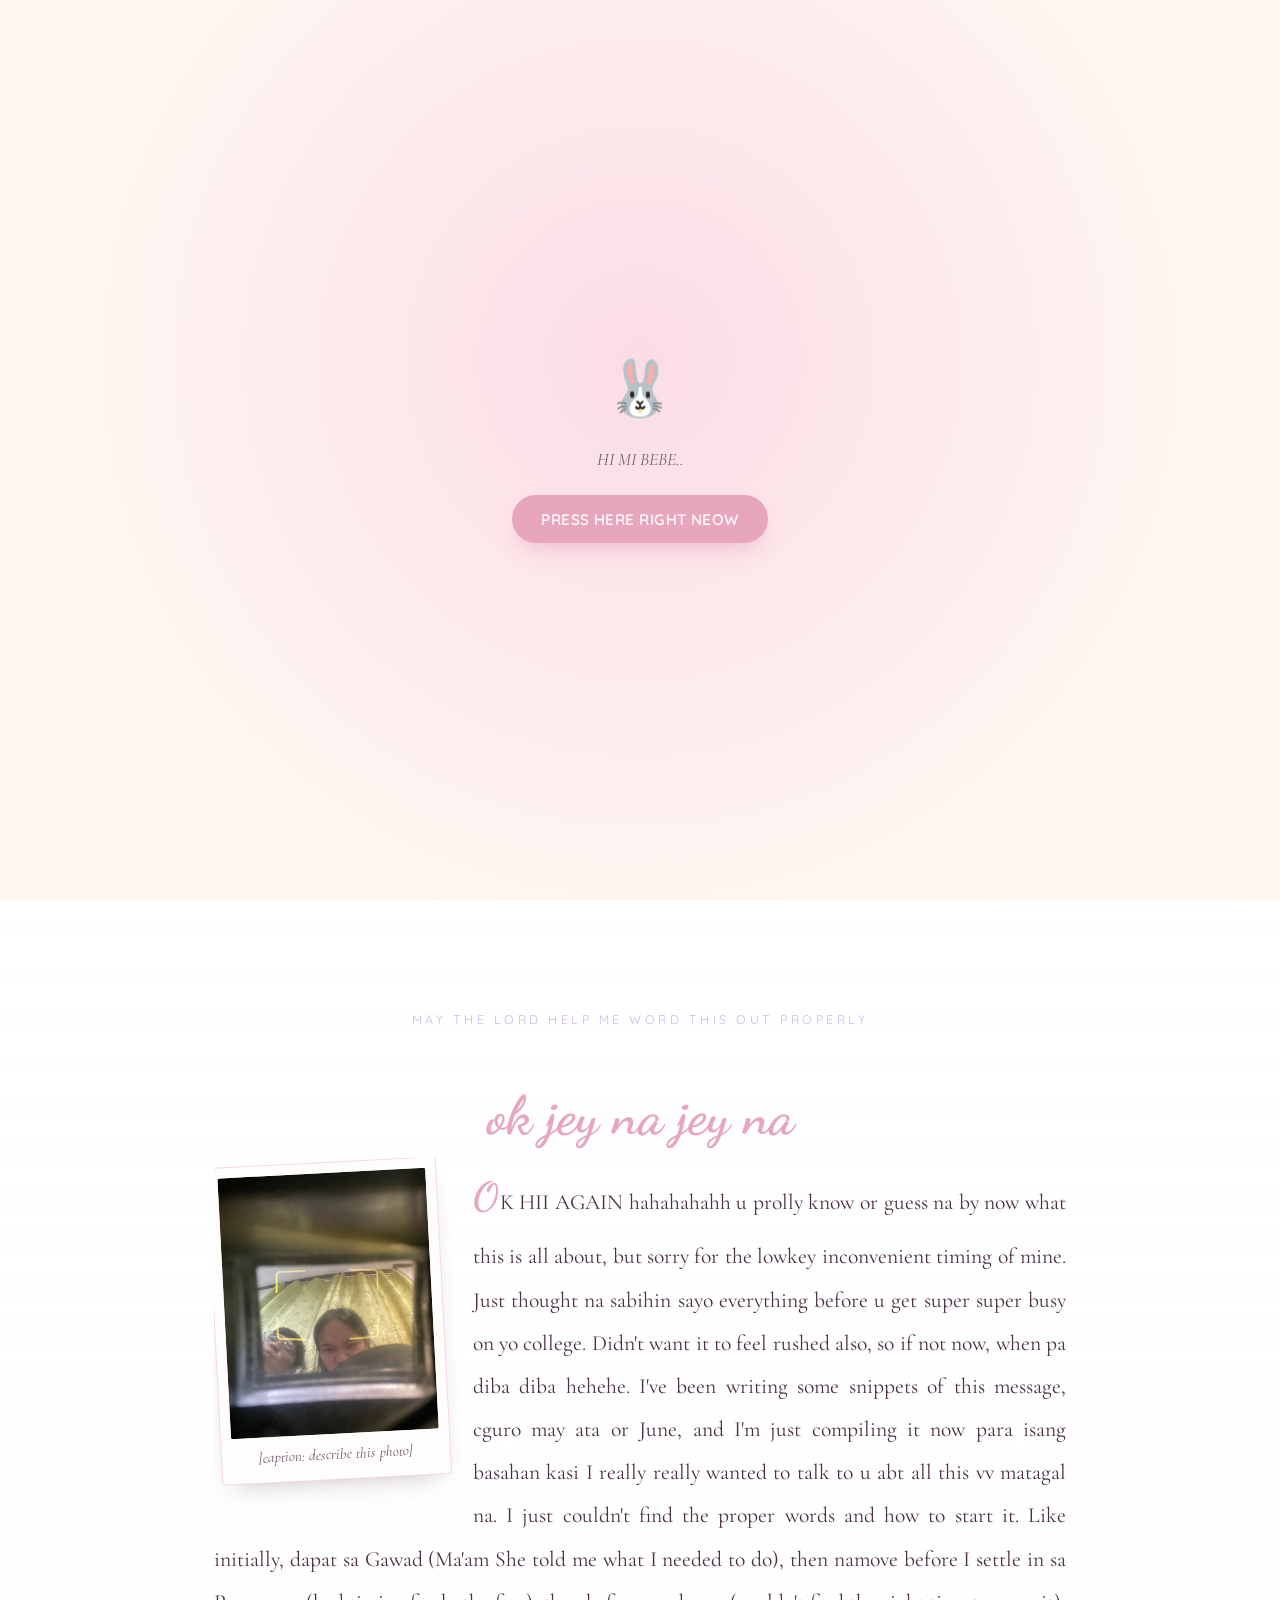
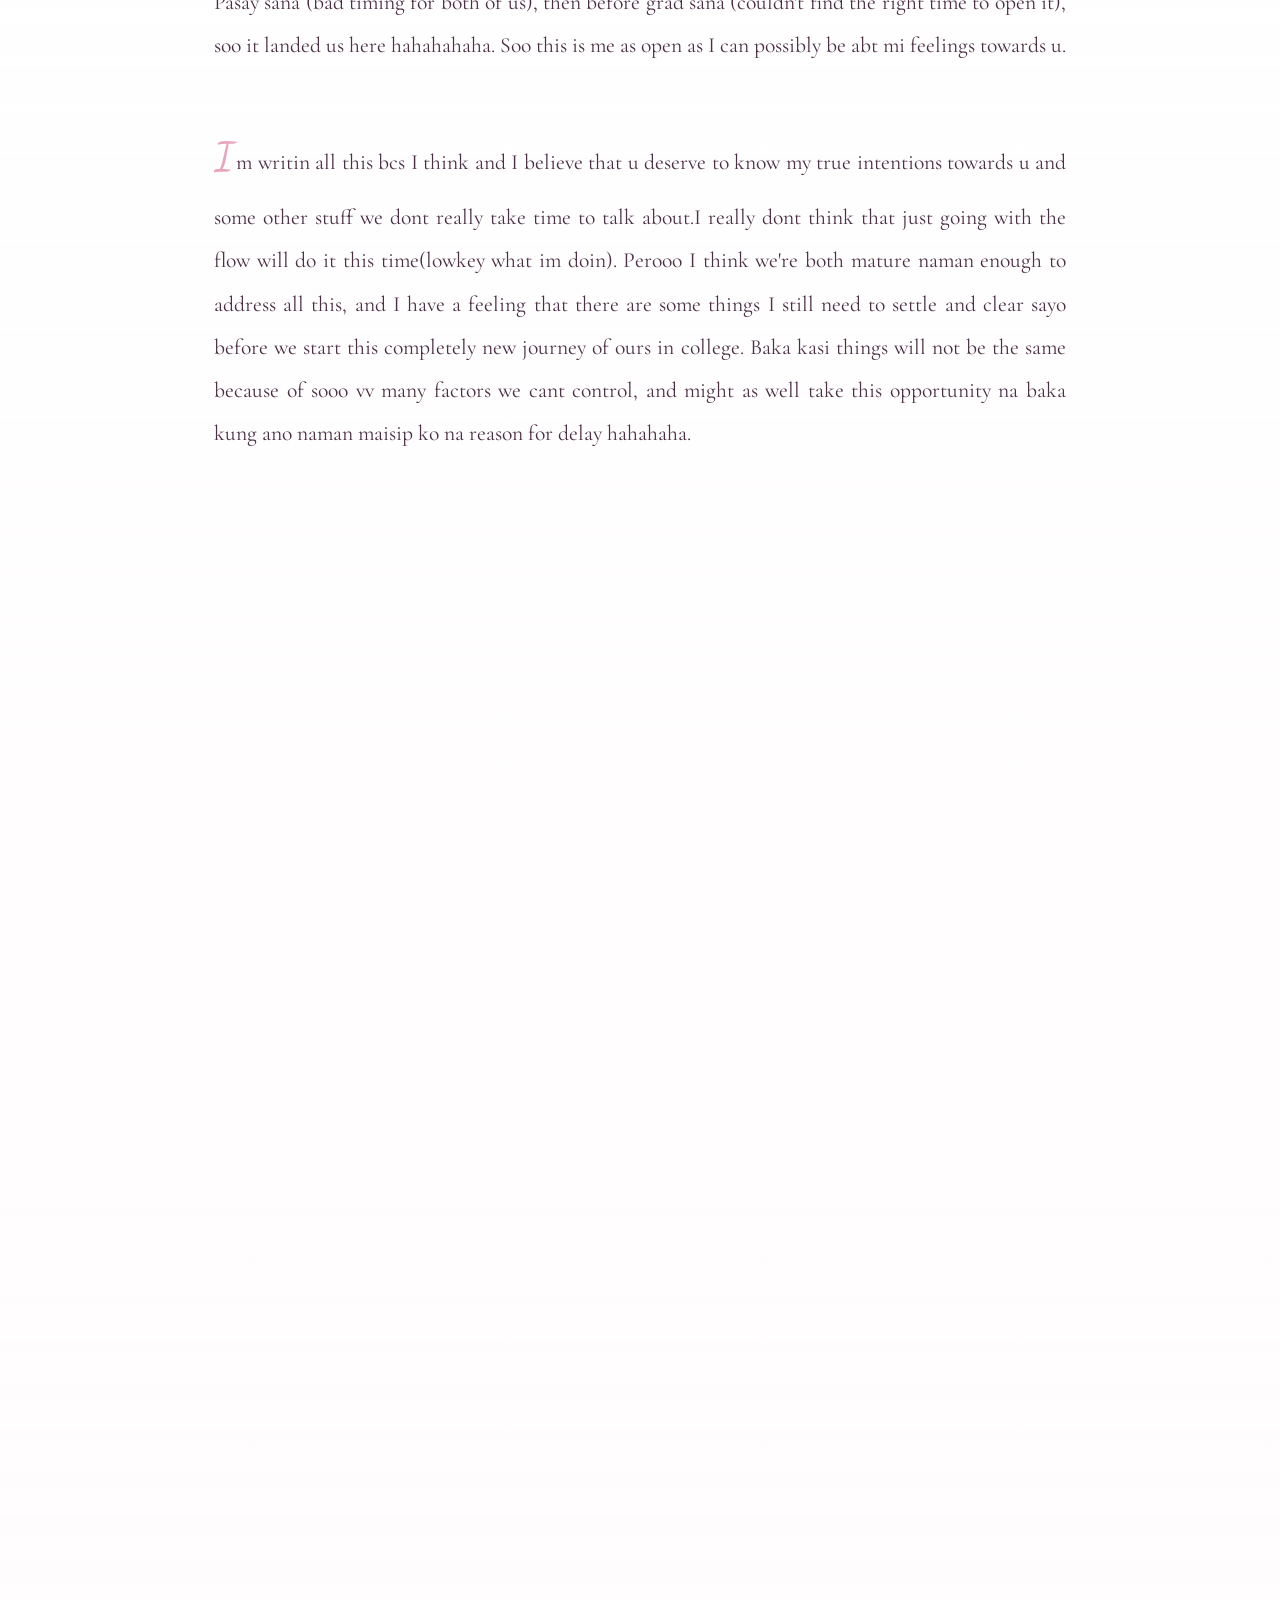
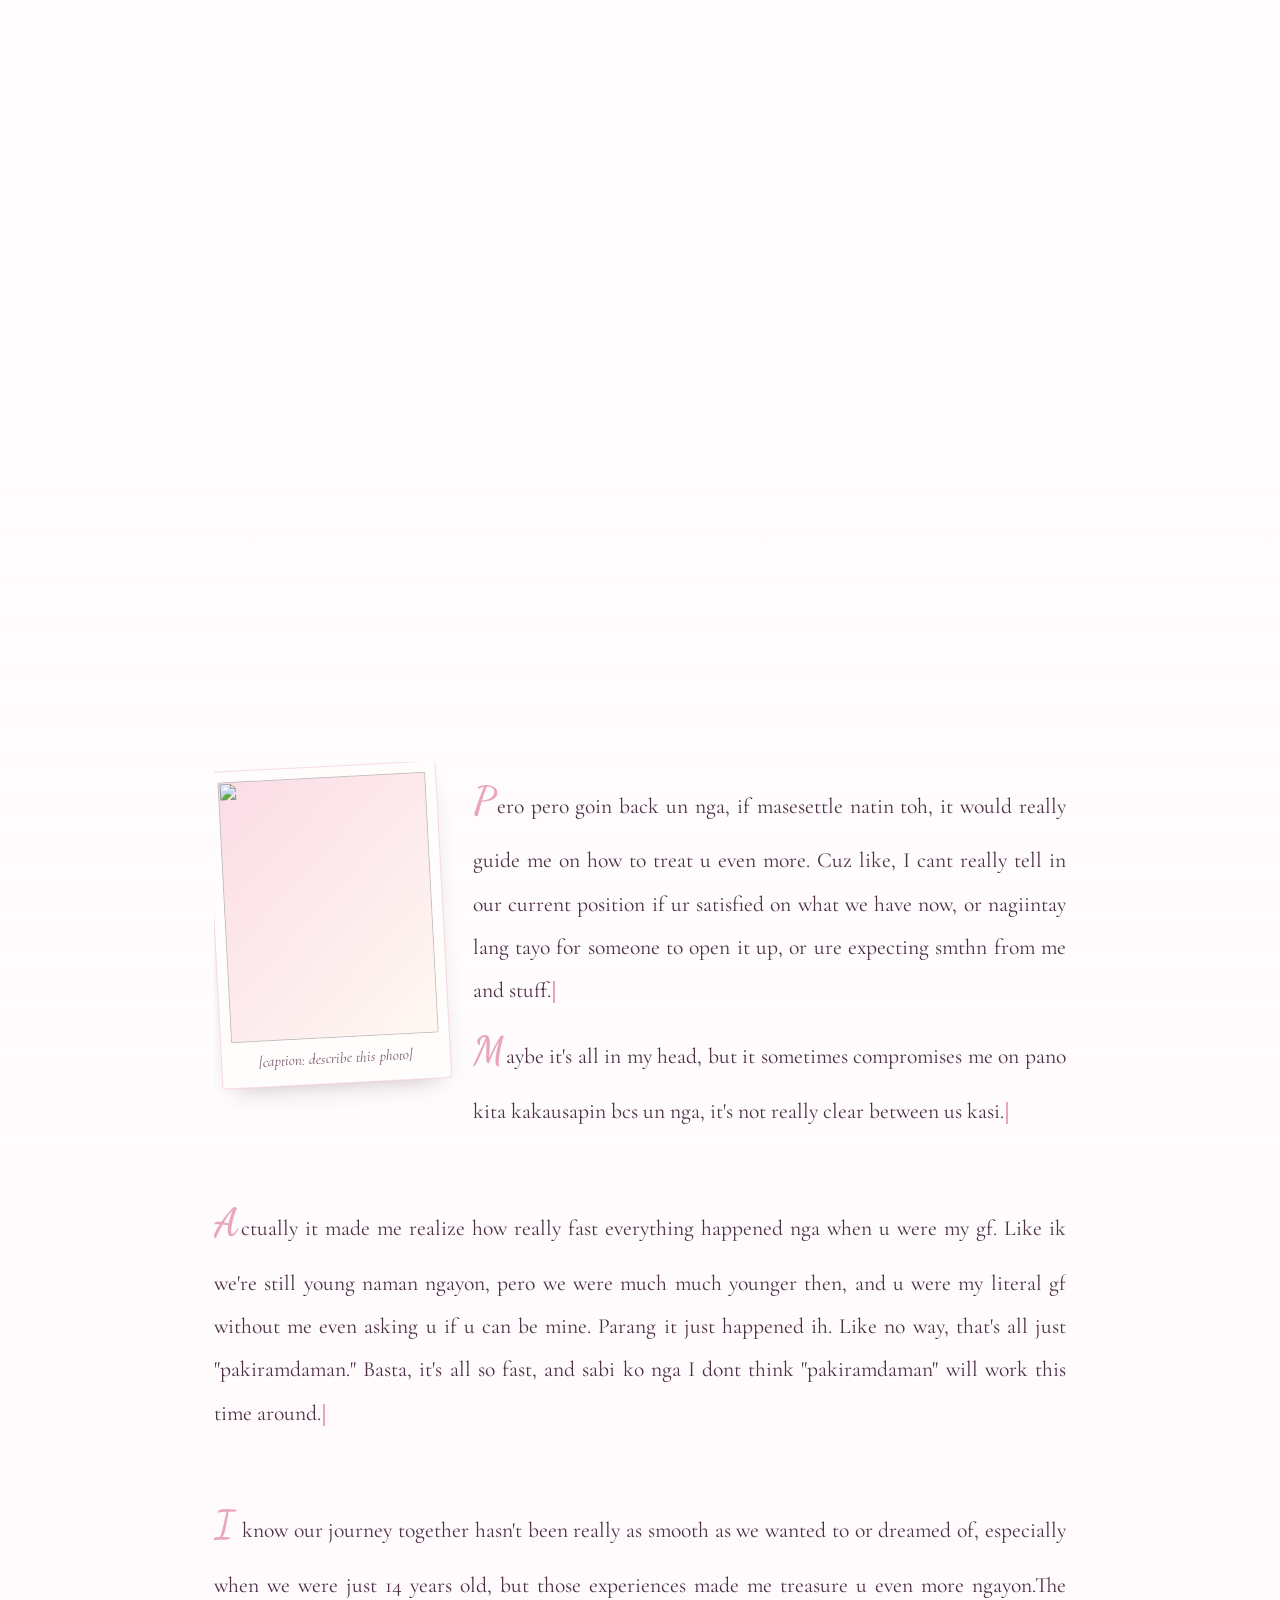
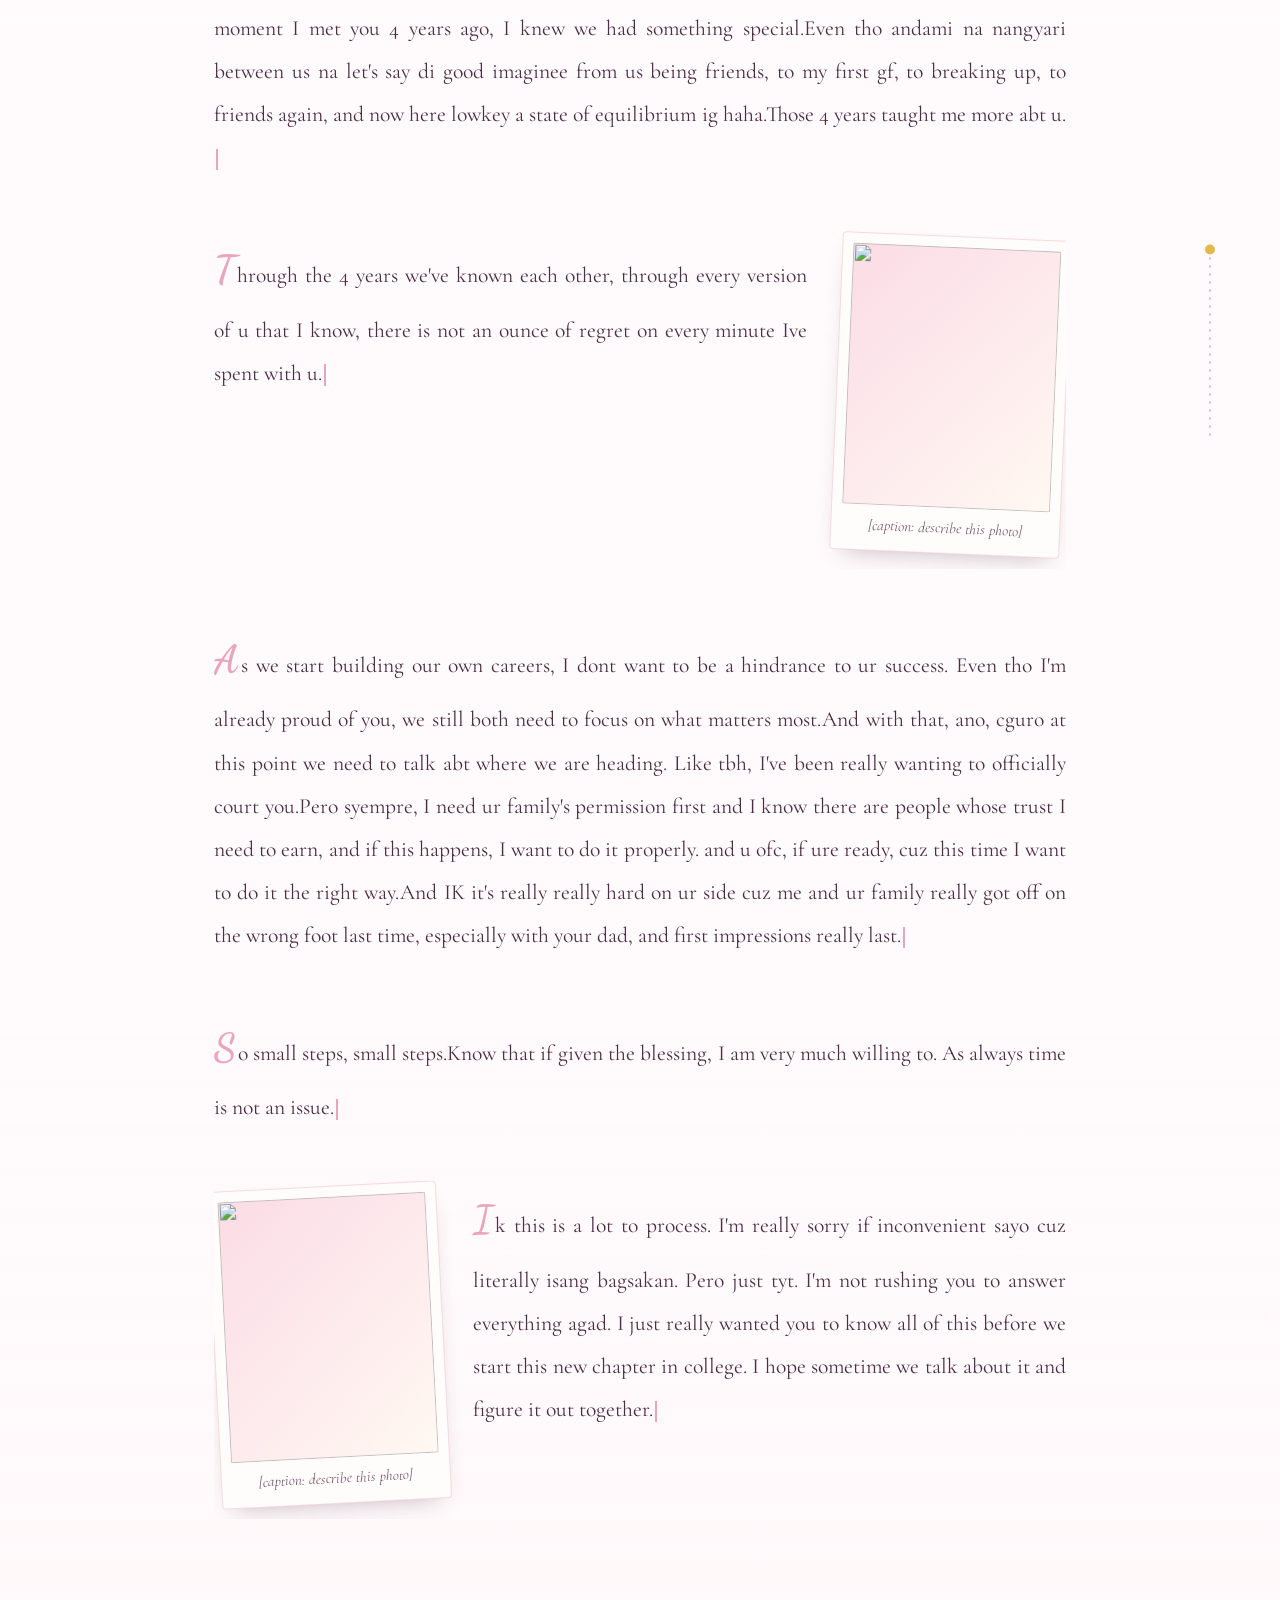
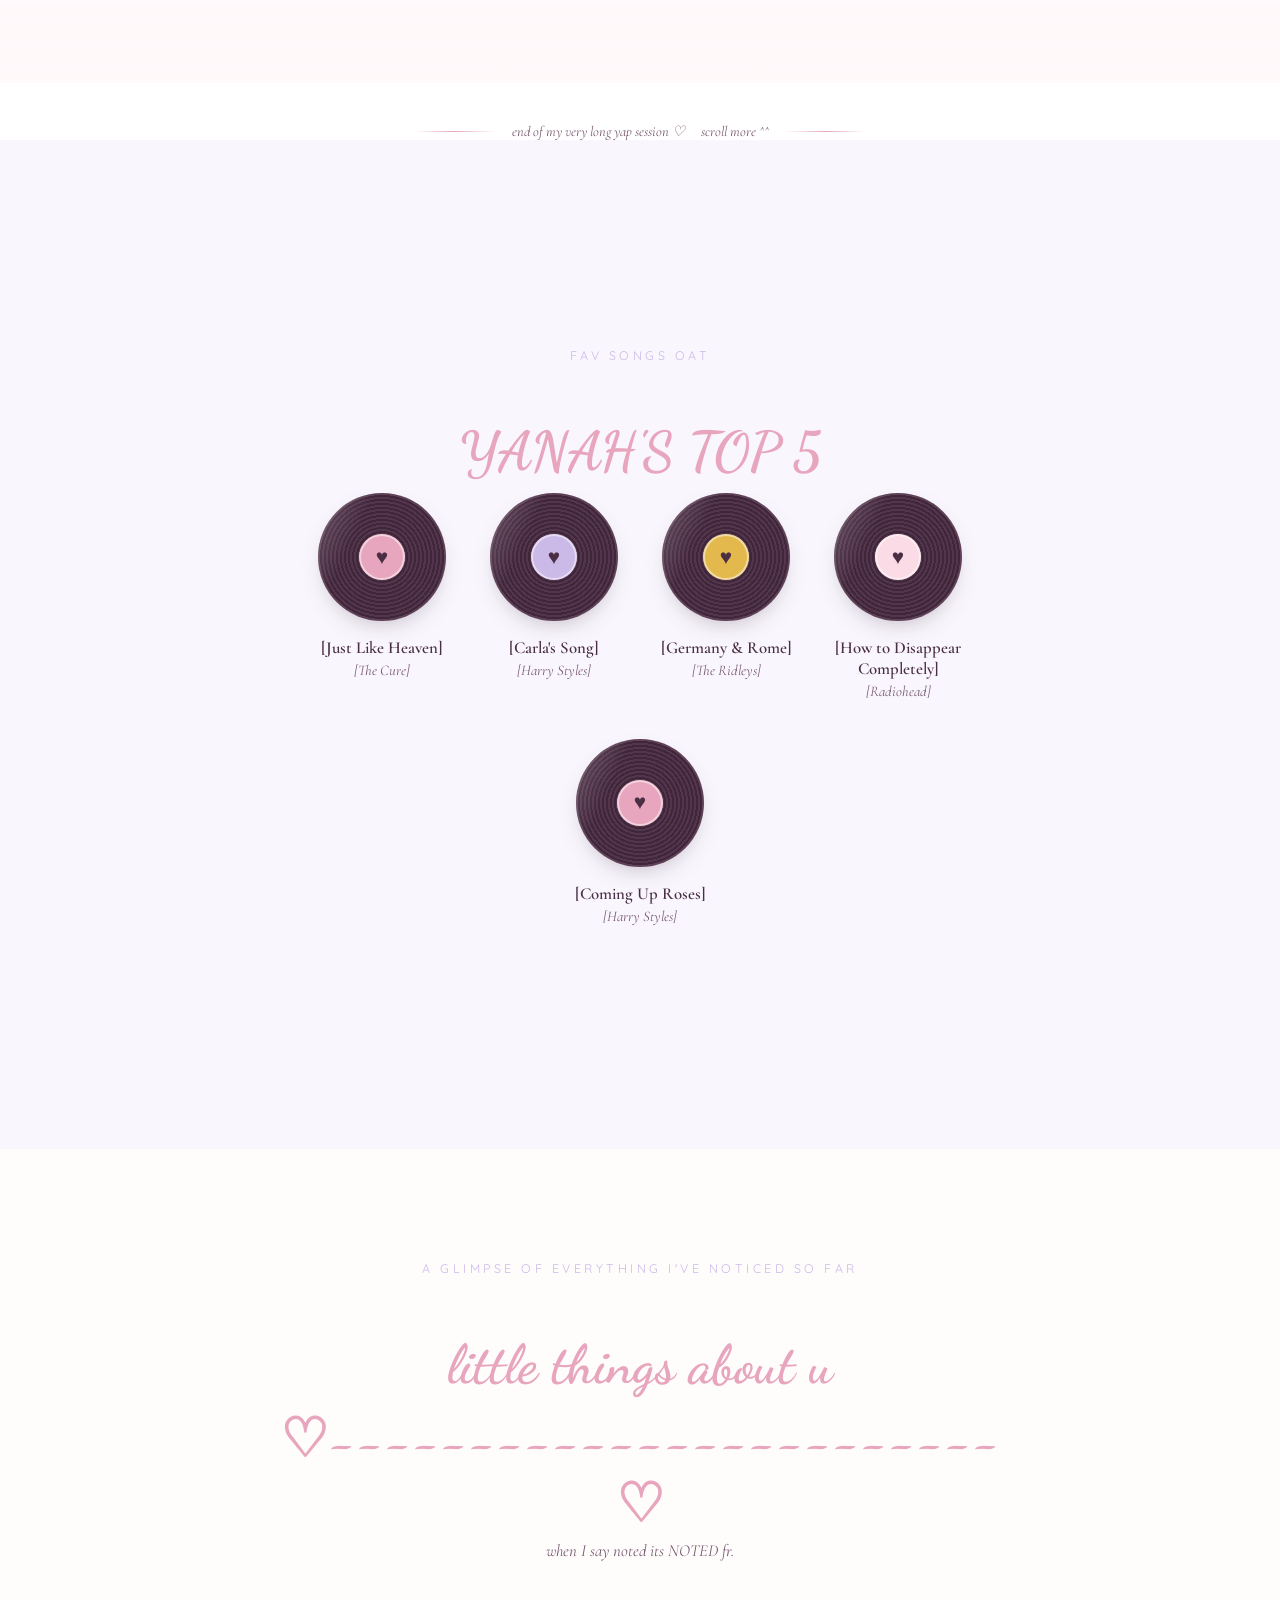
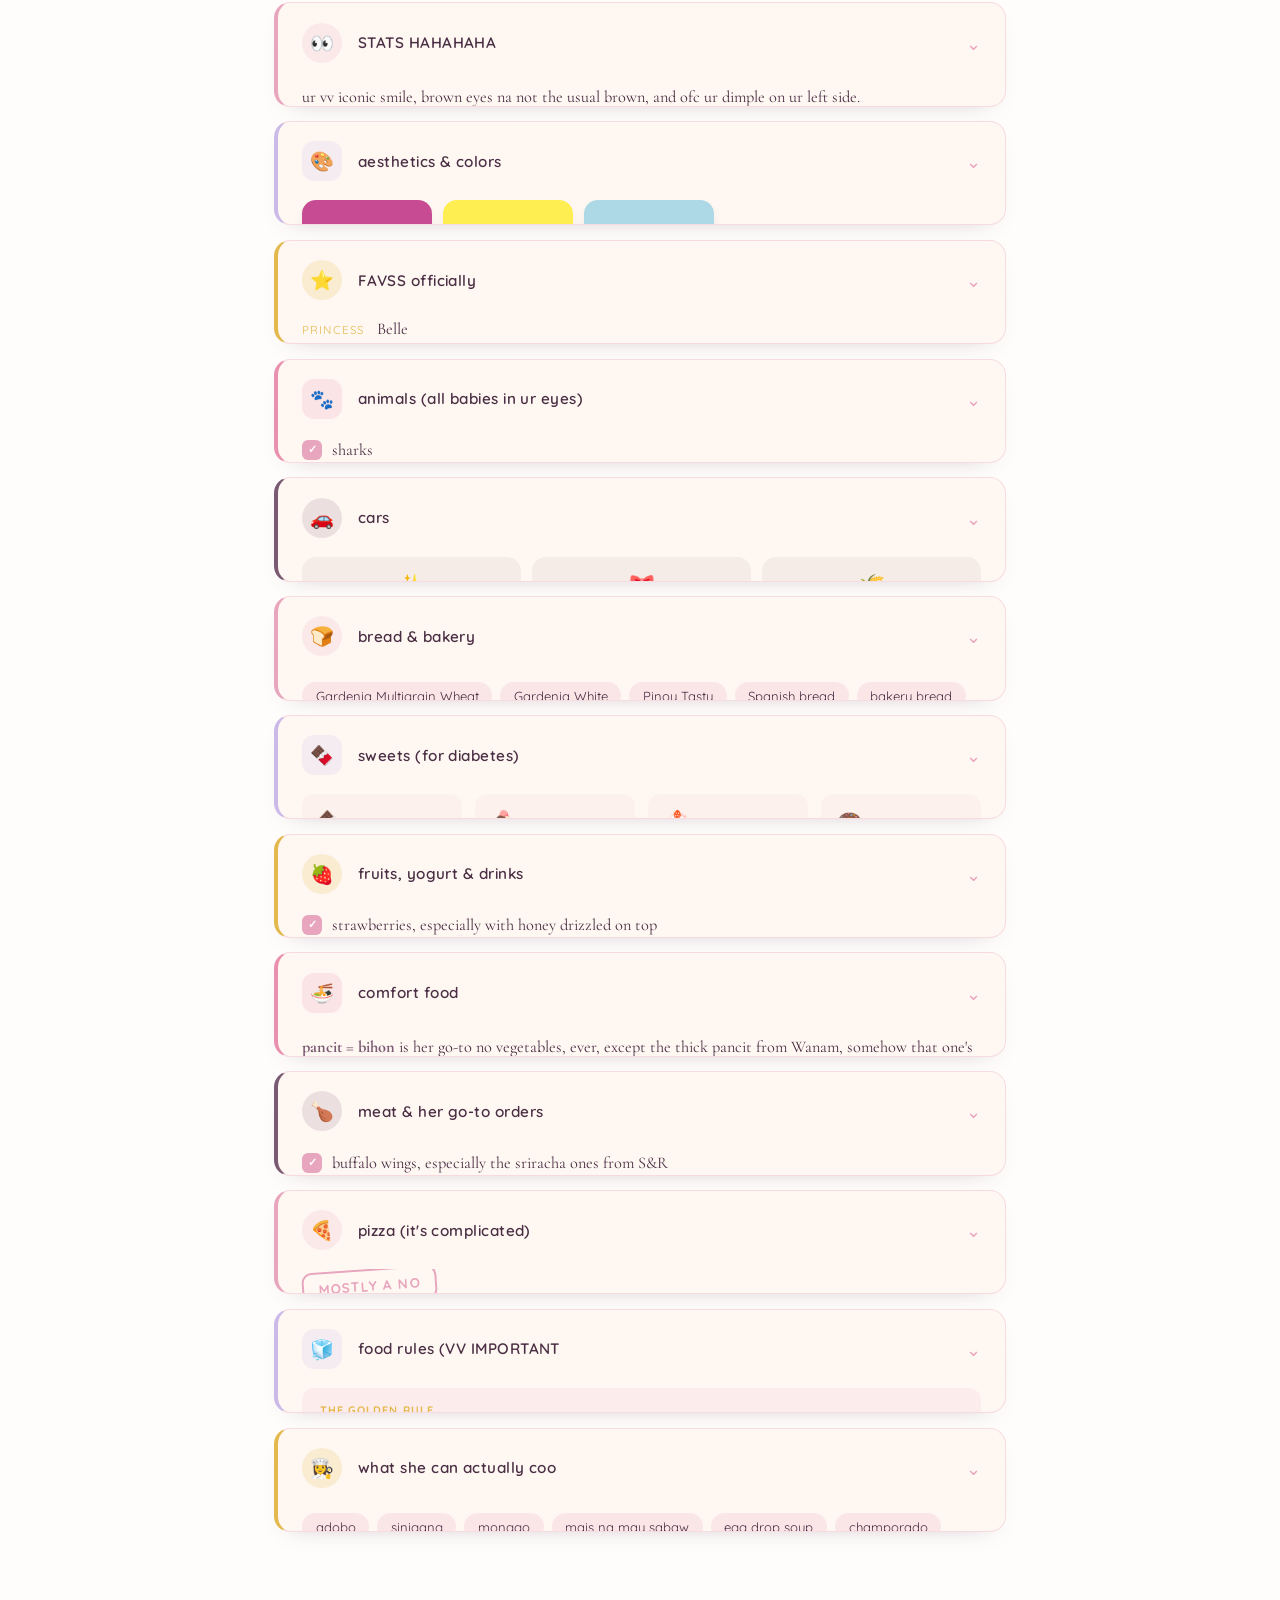
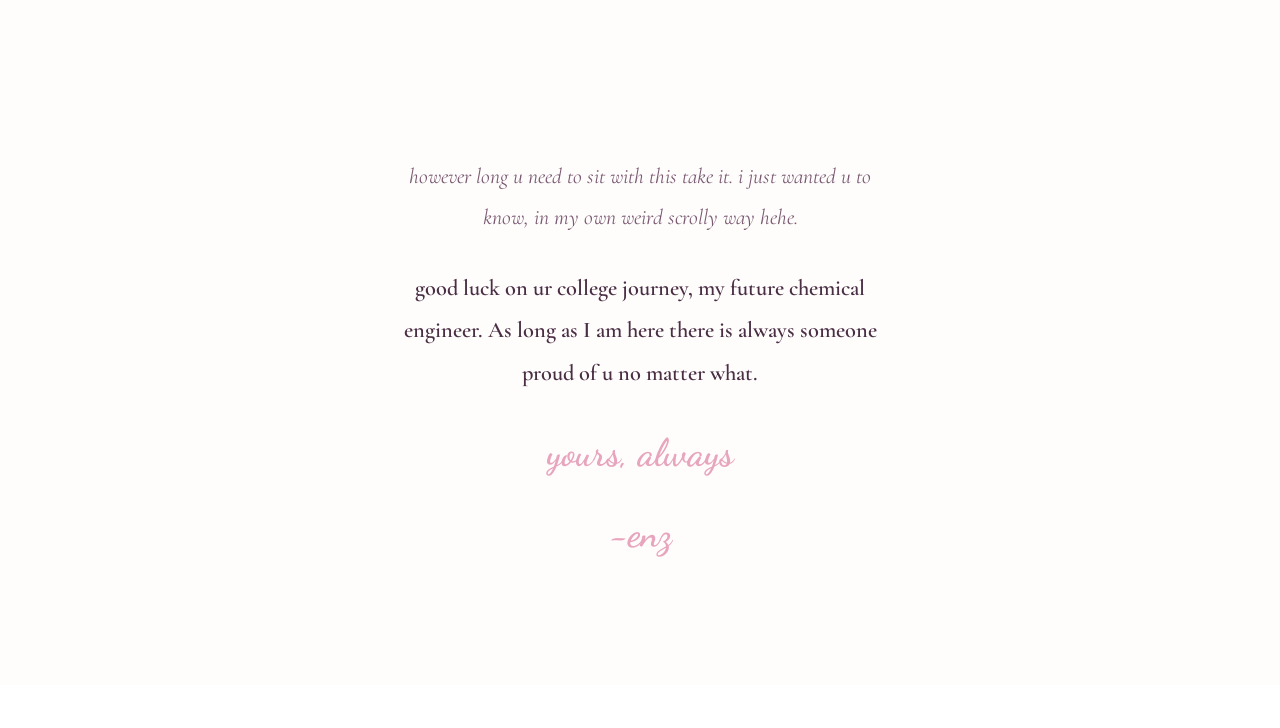
==== index.html @ 4ee43eb3 "Add website and music files" ====
<!DOCTYPE html>
<html lang="en">
<head>
<meta charset="UTF-8">
<meta name="viewport" content="width=device-width, initial-scale=1.0">
<title>hi my princess</title>
<link rel="preconnect" href="https://fonts.googleapis.com">
<link rel="preconnect" href="https://fonts.gstatic.com" crossorigin>
<link href="https://fonts.googleapis.com/css2?family=Dancing+Script:wght@600;700&family=Cormorant+Garamond:ital,wght@0,400;0,500;0,600;1,400&family=Quicksand:wght@400;500;600&display=swap" rel="stylesheet">
<style>
  :root {
    --cream: #FFF8F2;
    --blush: #FBDCE6;
    --rose: #E8A6BE;
    --lavender: #CBB9E8;
    --gold: #E3B94E;
    --plum: #4A2E44;
    --plum-soft: #7A5A72;
    --white-glow: #FFFDFB;
    --overlay-soft: rgba(251,220,230,0.6);
    --overlay-mid: rgba(255,248,242,0.75);
    --confession-glow: rgba(255,243,246,0.55);
    --favorites-glow: rgba(255,253,251,0.7);
    --card-shadow: rgba(74,46,68,0.35);
    --frame-border: #2b1c28;
    --scrollbar-track: #FBDCE6;
    --scrollbar-thumb: #E8A6BE;
  }

  [data-theme="dark"] {
    --cream: #201621;
    --blush: #3A2438;
    --rose: #E8A6BE;
    --lavender: #C6AEEE;
    --gold: #EFC968;
    --plum: #F5E9F0;
    --plum-soft: #D9BCD0;
    --white-glow: #2A1C29;
    --overlay-soft: rgba(58,36,56,0.65);
    --overlay-mid: rgba(32,22,33,0.78);
    --confession-glow: rgba(58,36,56,0.5);
    --favorites-glow: rgba(42,28,41,0.75);
    --card-shadow: rgba(0,0,0,0.5);
    --frame-border: #0f0a0f;
    --scrollbar-track: #2A1C29;
    --scrollbar-thumb: #E8A6BE;
  }

  * { margin: 0; padding: 0; box-sizing: border-box; }

  html { scroll-behavior: smooth; }

  /* ---------- Custom scrollbar ---------- */
  ::-webkit-scrollbar { width: 12px; }
  ::-webkit-scrollbar-track { background: var(--scrollbar-track); }
  ::-webkit-scrollbar-thumb {
    background: var(--scrollbar-thumb);
    border-radius: 8px;
    border: 3px solid var(--scrollbar-track);
  }
  ::-webkit-scrollbar-thumb:hover { background: var(--rose); }
  html { scrollbar-width: thin; scrollbar-color: var(--scrollbar-thumb) var(--scrollbar-track); }

  /* ---------- Theme toggle ---------- */
  /* ---------- Scroll progress bar ---------- */
  #scroll-progress {
    position: fixed;
    top: 0;
    left: 0;
    width: 100%;
    height: 3px;
    z-index: 90;
    background: rgba(232,166,190,0.15);
    pointer-events: none;
  }

  #scroll-progress-fill {
    height: 100%;
    width: 0%;
    background: linear-gradient(90deg, var(--rose), var(--gold));
    transition: width 0.08s linear;
  }

  #theme-toggle {
    position: fixed;
    top: 1.2rem;
    right: 1.2rem;
    z-index: 50;
    width: 44px;
    height: 44px;
    border-radius: 50%;
    border: 1.5px solid var(--rose);
    background: var(--white-glow);
    color: var(--plum);
    font-size: 1.15rem;
    display: flex;
    align-items: center;
    justify-content: center;
    cursor: pointer;
    box-shadow: 0 8px 20px -10px var(--card-shadow);
    transition: transform 0.25s ease, background 0.3s ease, color 0.3s ease;
  }

  #theme-toggle:hover { transform: translateY(-2px) scale(1.05); }

  .toggle-hint {
    position: fixed;
    top: 0.55rem;
    right: 5.6rem;
    z-index: 49;
    display: flex;
    align-items: center;
    gap: 0.3rem;
    opacity: 0;
    pointer-events: none;
    animation: riseIn 1.2s ease-out 2.2s forwards;
  }

  .toggle-hint span {
    font-family: 'Dancing Script', cursive; font-weight: 700;
    font-size: 1.05rem;
    line-height: 1.15;
    color: var(--rose);
    max-width: 150px;
    text-align: right;
  }

  .toggle-hint svg { flex-shrink: 0; }
  .toggle-hint svg path { stroke: var(--rose); }

  body {
    background: transparent;
    color: var(--plum);
    font-family: 'Cormorant Garamond', serif;
    overflow-x: hidden;
    transition: color 0.4s ease;
  }

  #color-layer {
    position: fixed;
    inset: 0;
    z-index: -2;
    background: linear-gradient(135deg, hsl(306, 55%, 95%) 0%, hsl(330, 62%, 92%) 45%, hsl(358, 58%, 95%) 100%);
    transition: background 0.25s ease;
  }

  /* ---------- Twinkling stars ---------- */
  #star-field {
    position: fixed;
    inset: 0;
    z-index: -1;
    pointer-events: none;
    overflow: hidden;
  }

  .star {
    position: absolute;
    border-radius: 50%;
    background: var(--gold);
    opacity: 0.25;
    animation: twinkle ease-in-out infinite;
  }

  [data-theme="dark"] .star {
    background: #fff;
    box-shadow: 0 0 6px 1.5px rgba(255,255,255,0.85), 0 0 12px 3px rgba(203,185,232,0.35);
    animation-name: twinkleDark;
  }

  @keyframes twinkle {
    0%, 100% { opacity: 0.1; transform: scale(0.7); }
    50% { opacity: 0.85; transform: scale(1.2); }
  }

  @keyframes twinkleDark {
    0%, 100% { opacity: 0.35; transform: scale(0.85); }
    50% { opacity: 1; transform: scale(1.5); }
  }

  /* ---------- Site frame (device preview) ---------- */
  #site-frame {
    container-type: inline-size;
    container-name: frame;
    width: 100%;
    margin: 0 auto;
    transition: width 0.4s ease;
  }

  #site-frame.device-phone {
    width: 390px;
    max-width: 100%;
    box-shadow: 0 0 0 10px var(--frame-border), 0 0 0 12px var(--card-shadow);
    border-radius: 32px;
    overflow: hidden;
  }

  #site-frame.device-tablet {
    width: 834px;
    max-width: 100%;
    box-shadow: 0 0 0 10px var(--frame-border), 0 0 0 12px var(--card-shadow);
    border-radius: 22px;
    overflow: hidden;
  }

  #site-frame.device-laptop {
    width: 100%;
  }

  ::selection { background: var(--blush); color: var(--plum); }

  /* ---------- Loading screen (shows before the bunny gate) ---------- */
  #loading-screen {
    position: fixed;
    inset: 0;
    z-index: 200;
    display: flex;
    flex-direction: column;
    align-items: center;
    justify-content: center;
    gap: 1.2rem;
    background: radial-gradient(circle at 50% 40%, var(--blush) 0%, var(--cream) 70%);
    transition: opacity 0.6s ease, visibility 0.6s ease;
  }

  #loading-screen.hidden {
    opacity: 0;
    visibility: hidden;
    pointer-events: none;
  }

  .loading-hearts {
    display: flex;
    gap: 0.7rem;
  }

  .loading-hearts span {
    font-size: 1.7rem;
    animation: loadingBounce 1s ease-in-out infinite;
  }

  .loading-hearts span:nth-child(2) { animation-delay: 0.15s; }
  .loading-hearts span:nth-child(3) { animation-delay: 0.3s; }

  @keyframes loadingBounce {
    0%, 100% { transform: translateY(0) scale(0.9); opacity: 0.5; }
    50% { transform: translateY(-16px) scale(1.05); opacity: 1; }
  }

  .loading-text {
    font-family: 'Cormorant Garamond', serif;
    font-style: italic;
    font-size: 1rem;
    color: var(--plum-soft);
  }

  /* ---------- Bunny gate (intro screen) ---------- */
  #bunny-gate {
    position: fixed;
    inset: 0;
    z-index: 100;
    display: flex;
    flex-direction: column;
    align-items: center;
    justify-content: center;
    gap: 1.6rem;
    text-align: center;
    padding: 2rem;
    background: radial-gradient(circle at 50% 40%, var(--blush) 0%, var(--cream) 70%);
    transition: opacity 0.7s ease, visibility 0.7s ease;
  }

  #bunny-gate.hidden {
    opacity: 0;
    visibility: hidden;
    pointer-events: none;
  }

  #bunny-gate .gate-emoji {
    font-size: 3.4rem;
    animation: hop 1.6s ease-in-out infinite;
  }

  @keyframes hop {
    0%, 100% { transform: translateY(0) rotate(0deg); }
    30% { transform: translateY(-14px) rotate(-6deg); }
    50% { transform: translateY(0) rotate(0deg); }
  }

  #bunny-gate .gate-text {
    font-family: 'Cormorant Garamond', serif;
    font-style: italic;
    font-size: 1.1rem;
    color: var(--plum-soft);
  }

  #bunny-gate .gate-step {
    display: none;
    flex-direction: column;
    align-items: center;
    gap: 1.6rem;
  }

  #bunny-gate .gate-step.active { display: flex; }

  .device-row {
    display: flex;
    gap: 0.9rem;
    flex-wrap: wrap;
    justify-content: center;
  }

  .device-btn {
    font-family: 'Quicksand', sans-serif;
    font-weight: 600;
    font-size: 0.85rem;
    color: var(--plum);
    background: var(--white-glow);
    border: 1.5px solid var(--rose);
    padding: 0.8rem 1.3rem;
    border-radius: 16px;
    cursor: pointer;
    display: flex;
    flex-direction: column;
    align-items: center;
    gap: 0.35rem;
    transition: transform 0.25s ease, background 0.25s ease, color 0.25s ease;
  }

  .device-btn span.icon { font-size: 1.6rem; }

  .device-btn:hover {
    background: var(--rose);
    color: var(--white-glow);
    transform: translateY(-2px);
  }

  #bunny-btn {
    font-family: 'Quicksand', sans-serif;
    font-weight: 600;
    font-size: 0.95rem;
    letter-spacing: 0.03em;
    color: var(--white-glow);
    background: var(--rose);
    border: none;
    padding: 0.9rem 1.8rem;
    border-radius: 999px;
    cursor: pointer;
    box-shadow: 0 10px 26px -10px rgba(232,166,190,0.9);
    transition: transform 0.25s ease, box-shadow 0.25s ease;
  }

  #bunny-btn:hover {
    transform: translateY(-2px) scale(1.03);
    box-shadow: 0 14px 30px -10px rgba(232,166,190,1);
  }

  #bunny-btn:active { transform: translateY(0) scale(0.98); }

  .bunny-pop {
    position: fixed;
    font-size: 1.6rem;
    pointer-events: none;
    z-index: 101;
    animation: bunnyPop 1.1s ease-out forwards;
  }

  @keyframes bunnyPop {
    0% { transform: translateY(0) scale(0.6); opacity: 1; }
    70% { transform: translateY(-70px) scale(1.1); opacity: 1; }
    100% { transform: translateY(-110px) scale(1); opacity: 0; }
  }

  /* ---------- Flowery cursor trail (laptop mode) ---------- */
  .cursor-trail {
    position: fixed;
    pointer-events: none;
    z-index: 45;
    font-size: 1rem;
    transform: translate(-50%, -50%);
    animation: trailFade 0.9s ease-out forwards;
  }

  @keyframes trailFade {
    0% { opacity: 0.9; transform: translate(-50%, -50%) scale(1) rotate(0deg); }
    100% { opacity: 0; transform: translate(-50%, -50%) scale(0.4) rotate(50deg) translateY(22px); }
  }

  /* ---------- Ambient petals ---------- */
  #petal-field {
    position: fixed;
    inset: 0;
    pointer-events: none;
    z-index: 5;
    overflow: hidden;
  }

  .petal {
    position: absolute;
    top: -5%;
    font-size: 1.2rem;
    opacity: 0.7;
    animation: fall linear infinite;
    user-select: none;
  }

  @keyframes fall {
    0% { transform: translateY(0) translateX(0) rotate(0deg); opacity: 0; }
    10% { opacity: 0.8; }
    90% { opacity: 0.6; }
    100% { transform: translateY(110vh) translateX(var(--drift, 40px)) rotate(360deg); opacity: 0; }
  }

  /* ---------- Landing ---------- */
  .landing {
    position: relative;
    height: 100vh;
    display: flex;
    flex-direction: column;
    align-items: center;
    justify-content: center;
    text-align: center;
    padding: 2rem;
    overflow: hidden;
  }

  .landing-photo {
    position: absolute;
    inset: -15% 0;
    background-size: cover;
    background-position: center;
    opacity: 0.16;
    z-index: 0;
    will-change: transform;
  }

  .landing-overlay {
    position: absolute;
    inset: 0;
    z-index: 1;
    background: radial-gradient(circle at 50% 30%, var(--overlay-soft) 0%, var(--overlay-mid) 65%);
  }

  .landing h1, .landing .subheading, .landing .scroll-cue, .landing .live-timer, .landing .landing-bunny {
    position: relative;
    z-index: 2;
  }

  .landing-bunny {
    position: absolute;
    bottom: 2.2rem;
    left: 2rem;
    z-index: 2;
    opacity: 0;
    animation: riseIn 1s ease-out 1.4s forwards;
  }

  .landing-bunny span {
    display: inline-block;
    font-size: 2.3rem;
    animation: hop 1.8s ease-in-out infinite;
  }

  .live-timer {
    margin-top: 1.3rem;
    margin-bottom: 0.8rem;
    display: flex;
    flex-direction: column;
    align-items: center;
    gap: 0.5rem;
    opacity: 0;
    animation: riseIn 1.4s ease-out 1.3s forwards;
  }

  .timer-label {
    font-family: 'Quicksand', sans-serif;
    font-size: 0.78rem;
    letter-spacing: 0.22em;
    text-transform: uppercase;
    color: var(--lavender);
  }

  .timer-values {
    display: flex;
    gap: 0.7rem;
  }

  .timer-unit {
    display: flex;
    flex-direction: column;
    align-items: center;
    background: rgba(255,255,255,0.5);
    border-radius: 12px;
    padding: 0.55rem 0.8rem;
    min-width: 52px;
  }

  [data-theme="dark"] .timer-unit { background: rgba(255,255,255,0.06); }

  .timer-unit span {
    font-family: 'Quicksand', sans-serif;
    font-weight: 700;
    font-size: 1.3rem;
    color: var(--rose);
  }

  .timer-unit small {
    font-family: 'Quicksand', sans-serif;
    font-size: 0.62rem;
    letter-spacing: 0.08em;
    text-transform: uppercase;
    color: var(--plum-soft);
  }

  .timer-caption {
    font-family: 'Cormorant Garamond', serif;
    font-style: italic;
    font-size: 0.95rem;
    color: var(--plum-soft);
    outline: none;
  }

  .landing h1 {
    font-family: 'Dancing Script', cursive; font-weight: 700;
    font-size: clamp(3.2rem, 9cqw, 6.5rem);
    color: var(--rose);
    text-shadow: 0 2px 24px rgba(232,166,190,0.5);
    letter-spacing: 0.02em;
    opacity: 0;
    animation: riseIn 1.4s ease-out 0.3s forwards;
  }

  .landing .subheading {
    margin-top: 1.6rem;
    max-width: 560px;
    font-size: clamp(1.05rem, 2.4cqw, 1.3rem);
    font-style: italic;
    line-height: 1.75;
    color: var(--plum-soft);
    opacity: 0;
    animation: riseIn 1.4s ease-out 0.9s forwards;
  }

  @keyframes riseIn {
    from { opacity: 0; transform: translateY(18px); }
    to { opacity: 1; transform: translateY(0); }
  }

  .scroll-cue {
    position: absolute;
    bottom: 1.5rem;
    display: flex;
    flex-direction: column;
    align-items: center;
    gap: 0.5rem;
    color: var(--rose);
    font-family: 'Quicksand', sans-serif;
    font-size: 0.8rem;
    letter-spacing: 0.15em;
    text-transform: uppercase;
    opacity: 0;
    animation: riseIn 1.2s ease-out 1.6s forwards, bob 2.4s ease-in-out 2.8s infinite;
  }

  @keyframes bob {
    0%, 100% { transform: translateY(0); }
    50% { transform: translateY(8px); }
  }

  .scroll-cue svg { width: 18px; height: 18px; stroke: var(--rose); }

  /* ---------- Section shared ---------- */
  section {
    position: relative;
    padding: 7rem 1.5rem;
    max-width: 780px;
    margin: 0 auto;
  }

  .section-title {
    font-family: 'Dancing Script', cursive; font-weight: 700;
    font-size: clamp(2.4rem, 6cqw, 3.4rem);
    color: var(--rose);
    text-align: center;
    margin-bottom: 0.6rem;
  }

  .section-kicker {
    text-align: center;
    font-family: 'Quicksand', sans-serif;
    font-size: 0.78rem;
    letter-spacing: 0.28em;
    text-transform: uppercase;
    color: var(--lavender);
    margin-bottom: 3.5rem;
    min-height: 1em;
  }

  /* ---------- Confession ---------- */
  .confession-wrap {
    background: linear-gradient(180deg, transparent 0%, var(--confession-glow) 50%, transparent 100%);
    background-size: 100% 220%;
    background-repeat: no-repeat;
  }

  .bloom-track {
    position: fixed;
    top: 50%;
    right: 2.2rem;
    transform: translateY(-50%);
    z-index: 10;
    display: none;
  }

  @container frame (min-width: 900px) {
    .bloom-track { display: block; }
  }

  .confession {
    max-width: 900px;
  }

  .confession-block {
    overflow: hidden; /* clearfix for floated photos */
    margin-bottom: 3.2rem;
  }

  .confession p {
    font-size: clamp(1.1rem, 2.2cqw, 1.35rem);
    line-height: 2;
    color: var(--plum);
    text-align: justify;
    text-justify: inter-word;
    opacity: 0;
    transform: translateX(-45px);
    transition: opacity 1s ease, transform 1s ease;
  }

  /* paragraphs alternate their entrance side by default */
  .confession-block:nth-of-type(even) p { transform: translateX(45px); }

  /* when a block has a photo, the paragraph enters from the opposite side of the photo,
     so photo and text visually meet in the middle as they settle into place */
  .confession-block:has(.photo-placeholder.float-left) p { transform: translateX(55px); }
  .confession-block:has(.photo-placeholder.float-right) p { transform: translateX(-55px); }

  .confession p.visible {
    opacity: 1;
    transform: translateX(0) !important;
  }

  .confession p::first-letter {
    font-family: 'Dancing Script', cursive; font-weight: 700;
    font-size: 1.8em;
    color: var(--rose);
    padding-right: 2px;
  }

  .confession .placeholder-tag {
    display: block;
    font-family: 'Quicksand', sans-serif;
    font-size: 0.68rem;
    letter-spacing: 0.1em;
    text-transform: uppercase;
    color: var(--gold);
    margin-bottom: 0.4rem;
    opacity: 0.85;
  }

  /* ---------- Photo placeholders inside confession ---------- */
  .photo-placeholder {
    width: 230px;
    max-width: 42%;
    background: var(--white-glow);
    border: 1px solid rgba(232,166,190,0.4);
    border-radius: 4px;
    padding: 0.6rem 0.6rem 1rem;
    box-shadow: 0 12px 26px -14px var(--card-shadow);
    opacity: 0;
    transition: opacity 1s ease, transform 1s ease;
  }

  .photo-placeholder.float-left {
    float: left;
    margin: 0.3rem 1.8rem 1rem 0;
    --tilt: -3deg;
    transform: translateX(-70px) rotate(var(--tilt));
  }

  .photo-placeholder.float-right {
    float: right;
    margin: 0.3rem 0 1rem 1.8rem;
    --tilt: 2.5deg;
    transform: translateX(70px) rotate(var(--tilt));
  }

  .photo-placeholder.visible {
    opacity: 1;
    transform: translateX(0) rotate(var(--tilt, 0deg)) !important;
  }

  .photo-box {
    width: 100%;
    aspect-ratio: 4 / 5;
    background: linear-gradient(135deg, var(--blush), var(--cream));
    border-radius: 2px;
    display: flex;
    flex-direction: column;
    align-items: center;
    justify-content: center;
    gap: 0.4rem;
    color: var(--rose);
  }

  .photo-box svg { width: 34px; height: 34px; stroke: var(--rose); opacity: 0.7; }

  .photo-box span {
    font-family: 'Quicksand', sans-serif;
    font-size: 0.7rem;
    letter-spacing: 0.06em;
    color: var(--plum-soft);
    opacity: 0.75;
  }

  .photo-caption {
    margin-top: 0.7rem;
    font-family: 'Cormorant Garamond', serif;
    font-style: italic;
    font-size: 0.95rem;
    text-align: center;
    color: var(--plum-soft);
    transition: opacity 0.3s ease, max-height 0.3s ease, margin-top 0.3s ease;
  }

  /* On laptop mode, captions stay hidden until you hover the photo */
  #site-frame.device-laptop .photo-caption {
    opacity: 0;
    max-height: 0;
    margin-top: 0;
    overflow: hidden;
  }

  #site-frame.device-laptop .photo-placeholder:hover .photo-caption {
    opacity: 1;
    max-height: 60px;
    margin-top: 0.7rem;
  }

  #site-frame.device-laptop .photo-placeholder {
    cursor: pointer;
  }

  @container frame (max-width: 640px) {
    .photo-placeholder.float-left,
    .photo-placeholder.float-right {
      float: none;
      max-width: 240px;
      margin: 0 auto 1.4rem;
    }
  }

  /* ---------- Songs (solo section) ---------- */
  /* ---------- End of yap session divider ---------- */
  .yap-divider {
    display: flex;
    align-items: center;
    justify-content: center;
    gap: 1rem;
    max-width: 500px;
    margin: 0 auto;
    padding: 2.5rem 1.5rem 0;
    opacity: 0;
    transform: translateY(16px);
    transition: opacity 0.9s ease, transform 0.9s ease;
  }

  .yap-divider.visible { opacity: 1; transform: translateY(0); }

  .yap-divider-line {
    flex: 1;
    height: 1px;
    background: linear-gradient(90deg, transparent, var(--rose), transparent);
  }

  .yap-divider-text {
    font-family: 'Cormorant Garamond', serif;
    font-style: italic;
    font-size: 0.9rem;
    color: var(--plum-soft);
    white-space: nowrap;
    flex-shrink: 0;
  }

  .songs-wrap {
    background: rgba(203,185,232,0.12);
    padding: 6rem 1.5rem 7rem;
  }

  .song-row {
    display: flex;
    flex-wrap: wrap;
    justify-content: center;
    gap: 2.4rem 2rem;
    max-width: 900px;
    margin: 0 auto;
  }

  .song-disc-wrap {
    width: 140px;
    display: flex;
    flex-direction: column;
    align-items: center;
    text-align: center;
    opacity: 0;
    transform: translateX(-50px);
    transition: opacity 0.9s ease, transform 0.9s ease;
  }

  .song-disc-wrap:nth-child(even) { transform: translateX(50px); }

  .song-disc-wrap.visible { opacity: 1; transform: translateX(0) !important; }

  .song-disc-wrap.visible:hover { transform: scale(1.07) !important; }

  .song-disc {
    position: relative;
    width: 128px;
    height: 128px;
    border-radius: 50%;
    background: repeating-radial-gradient(circle at center, #3E2739 0px, #3E2739 2px, #55344E 2px, #55344E 4px);
    box-shadow: 0 10px 24px -10px var(--card-shadow), inset 0 0 0 2px rgba(255,255,255,0.06);
    animation: spin 7s linear infinite;
    transition: box-shadow 0.3s ease;
  }

  .song-disc-wrap:hover .song-disc {
    animation-play-state: paused;
    box-shadow: 0 16px 34px -8px rgba(232,166,190,0.85), inset 0 0 0 2px rgba(255,255,255,0.12);
  }

  .song-disc::before {
    content: '';
    position: absolute;
    inset: 0;
    border-radius: 50%;
    background: linear-gradient(115deg, rgba(255,255,255,0.22) 0%, rgba(255,255,255,0) 30%);
  }

  .song-disc .label {
    position: absolute;
    top: 50%; left: 50%;
    transform: translate(-50%, -50%);
    width: 46px; height: 46px;
    border-radius: 50%;
    display: flex;
    align-items: center;
    justify-content: center;
    font-size: 1.3rem;
    color: var(--plum);
    box-shadow: 0 0 0 2px rgba(255,255,255,0.5) inset;
    transition: transform 0.3s ease;
  }

  .song-disc-wrap:hover .label {
    animation: heartPulse 0.7s ease-in-out infinite;
  }

  @keyframes heartPulse {
    0%, 100% { transform: translate(-50%, -50%) scale(1); }
    50% { transform: translate(-50%, -50%) scale(1.18); }
  }

  @keyframes spin {
    from { transform: rotate(0deg); }
    to { transform: rotate(360deg); }
  }

  .song-title {
    margin-top: 1rem;
    font-size: 1.05rem;
    font-weight: 600;
    color: var(--plum);
    outline: none;
  }

  .song-artist {
    margin-top: 0.2rem;
    font-size: 0.92rem;
    font-style: italic;
    color: var(--plum-soft);
    outline: none;
  }

  @media (prefers-reduced-motion: reduce) {
    .song-disc { animation: none; }
  }
  .favorites-wrap {
    background: var(--favorites-glow);
  }

  .about-intro {
    text-align: center;
    font-family: 'Cormorant Garamond', serif;
    font-style: italic;
    font-size: 1.05rem;
    color: var(--plum-soft);
    margin-top: -2.4rem;
    margin-bottom: 2.6rem;
  }

  .about-grid {
    display: flex;
    flex-direction: column;
    gap: 0.9rem;
  }

  .about-item {
    background: var(--cream);
    border-radius: 16px;
    border: 1px solid rgba(232,166,190,0.35);
    border-left: 4px solid var(--rose);
    box-shadow: 0 10px 26px -18px var(--card-shadow);
    overflow: hidden;
    opacity: 0;
    transform: translateX(-55px);
    transition: opacity 0.9s ease, transform 0.9s ease, box-shadow 0.3s ease;
  }

  .about-item:nth-child(even) { transform: translateX(55px); }

  .about-item.visible { opacity: 1; transform: translateX(0) !important; }

  .about-item.accent-1 { border-left-color: var(--lavender); }
  .about-item.accent-2 { border-left-color: var(--gold); }
  .about-item.accent-3 { border-left-color: #E890AE; }
  .about-item.accent-4 { border-left-color: var(--plum-soft); }

  .about-header {
    width: 100%;
    display: flex;
    align-items: center;
    gap: 1rem;
    background: none;
    border: none;
    cursor: pointer;
    padding: 1.2rem 1.5rem;
    text-align: left;
    font-family: 'Quicksand', sans-serif;
  }

  .about-icon {
    font-size: 1.2rem;
    flex-shrink: 0;
    width: 40px;
    height: 40px;
    display: flex;
    align-items: center;
    justify-content: center;
    border-radius: 50%;
    background: rgba(232,166,190,0.18);
  }

  .about-item.accent-1 .about-icon { background: rgba(203,185,232,0.2); border-radius: 12px; }
  .about-item.accent-2 .about-icon { background: rgba(227,185,78,0.2); }
  .about-item.accent-3 .about-icon { background: rgba(232,144,174,0.2); border-radius: 12px; }
  .about-item.accent-4 .about-icon { background: rgba(122,90,114,0.15); }

  .about-title {
    flex: 1;
    font-size: 0.95rem;
    font-weight: 600;
    letter-spacing: 0.03em;
    color: var(--plum);
  }

  .about-chevron {
    font-size: 1.1rem;
    color: var(--rose);
    transition: transform 0.35s ease;
    flex-shrink: 0;
  }

  .about-item.open .about-chevron { transform: rotate(180deg); }

  .about-body {
    display: grid;
    grid-template-rows: 0fr;
    transition: grid-template-rows 0.5s ease;
  }

  .about-item.open .about-body { grid-template-rows: 1fr; }

  .about-content {
    overflow: hidden;
    min-height: 0;
    padding: 0 1.5rem 1.5rem;
  }

  .about-line {
    font-size: 1.02rem;
    line-height: 1.85;
    color: var(--plum);
    margin-bottom: 0.7rem;
  }
  .about-line:last-child { margin-bottom: 0; }
  .about-line strong { color: var(--plum-soft); font-weight: 700; }

  /* ---- Tag chips ---- */
  .tag-row { display: flex; flex-wrap: wrap; gap: 0.5rem; margin-top: 0.4rem; }
  .tag {
    font-family: 'Quicksand', sans-serif;
    font-size: 0.82rem;
    padding: 0.35rem 0.85rem;
    border-radius: 999px;
    white-space: nowrap;
  }
  .tag-love { background: rgba(232,166,190,0.22); color: var(--plum); }
  .tag-avoid { background: rgba(203,185,232,0.28); color: var(--plum-soft); text-decoration: line-through; text-decoration-color: rgba(203,185,232,0.6); }

  /* ---- Color palette ---- */
  .color-palette { display: flex; gap: 0.7rem; flex-wrap: wrap; }
  .palette-swatch {
    width: 130px;
    min-height: 100px;
    border-radius: 14px;
    display: flex;
    flex-direction: column;
    align-items: center;
    justify-content: flex-end;
    padding: 0.6rem 0.5rem;
    box-shadow: 0 6px 16px -8px rgba(0,0,0,0.25);
    text-align: center;
  }
  .palette-name, .palette-hex, .palette-rank {
    font-family: 'Quicksand', sans-serif;
    color: #fff;
    text-shadow: 0 1px 4px rgba(0,0,0,0.35);
  }
  .palette-name { font-size: 0.85rem; font-weight: 700; text-transform: capitalize; }
  .palette-hex { font-size: 0.68rem; opacity: 0.9; margin-top: 0.15rem; }
  .palette-rank { font-size: 0.62rem; opacity: 0.85; margin-top: 0.3rem; line-height: 1.3; }

  /* ---- Fact pairs (her official favorites) ---- */
  .fact-grid { display: flex; flex-direction: column; gap: 0.5rem; }
  .fact-pair {
    display: flex;
    align-items: baseline;
    gap: 0.6rem;
    padding-bottom: 0.4rem;
    border-bottom: 1px dashed rgba(203,185,232,0.4);
  }
  .fact-key {
    font-family: 'Quicksand', sans-serif;
    font-size: 0.72rem;
    letter-spacing: 0.1em;
    text-transform: uppercase;
    color: var(--gold);
    min-width: 65px;
  }
  .fact-val { font-size: 1.02rem; color: var(--plum); }

  /* ---- Checklists ---- */
  .checklist { list-style: none; display: flex; flex-direction: column; gap: 0.55rem; }
  .checklist li { display: flex; align-items: flex-start; gap: 0.65rem; font-size: 1.02rem; line-height: 1.5; color: var(--plum); }
  .check-icon {
    flex-shrink: 0;
    margin-top: 0.15rem;
    width: 20px; height: 20px;
    border-radius: 6px;
    display: flex; align-items: center; justify-content: center;
    font-size: 0.68rem;
    font-weight: 700;
    color: #fff;
  }
  .checklist.loves .check-icon { background: var(--rose); }
  .checklist.avoid .check-icon { background: var(--lavender); }

  /* ---- Food rule cards ---- */
  .rule-card {
    padding: 0.9rem 1.1rem;
    border-radius: 12px;
    background: rgba(232,166,190,0.14);
    margin-bottom: 0.7rem;
  }
  .rule-card.avoid { background: rgba(203,185,232,0.18); }
  [data-theme="dark"] .rule-card { background: rgba(232,166,190,0.08); }
  [data-theme="dark"] .rule-card.avoid { background: rgba(203,185,232,0.1); }
  .rule-label {
    display: block;
    font-family: 'Quicksand', sans-serif;
    font-size: 0.68rem;
    letter-spacing: 0.1em;
    text-transform: uppercase;
    color: var(--gold);
    font-weight: 700;
    margin-bottom: 0.3rem;
  }
  .rule-card p { font-size: 0.98rem; line-height: 1.6; color: var(--plum); }

  .sauce-card {
    display: flex;
    flex-direction: column;
    align-items: center;
    text-align: center;
    gap: 0.4rem;
    padding: 1.4rem 1rem;
    margin: 1rem 0;
    border-radius: 16px;
    background: linear-gradient(135deg, rgba(227,185,78,0.18), rgba(232,166,190,0.22));
    border: 1.5px dashed var(--gold);
  }
  .sauce-emoji { font-size: 1.8rem; }
  .sauce-title {
    font-family: 'Quicksand', sans-serif;
    font-weight: 800;
    letter-spacing: 0.08em;
    font-size: 1.05rem;
    color: var(--plum);
  }
  .sauce-sub { font-family: 'Cormorant Garamond', serif; font-style: italic; font-size: 0.95rem; color: var(--plum-soft); max-width: 320px; }

  /* ---- Stat strip (cars, etc.) ---- */
  .stat-strip { display: flex; gap: 0.7rem; flex-wrap: wrap; }
  .stat-card {
    flex: 1;
    min-width: 130px;
    display: flex;
    flex-direction: column;
    align-items: center;
    text-align: center;
    gap: 0.3rem;
    padding: 1rem 0.7rem;
    border-radius: 14px;
    background: rgba(122,90,114,0.08);
  }
  [data-theme="dark"] .stat-card { background: rgba(255,255,255,0.04); }
  .stat-emoji { font-size: 1.3rem; }
  .stat-label {
    font-family: 'Quicksand', sans-serif;
    font-size: 0.62rem;
    letter-spacing: 0.1em;
    text-transform: uppercase;
    color: var(--plum-soft);
  }
  .stat-value { font-size: 0.95rem; color: var(--plum); line-height: 1.4; }

  /* ---- Verdict stamp (pizza) ---- */
  .verdict-stamp {
    display: inline-block;
    font-family: 'Quicksand', sans-serif;
    font-weight: 800;
    font-size: 0.85rem;
    letter-spacing: 0.08em;
    text-transform: uppercase;
    color: var(--rose);
    border: 2.5px solid var(--rose);
    border-radius: 10px;
    padding: 0.4rem 0.9rem;
    transform: rotate(-4deg);
  }

  /* ---- Sweets grid (organized sub-cards instead of a paragraph dump) ---- */
  .sweets-grid {
    display: grid;
    grid-template-columns: repeat(auto-fit, minmax(160px, 1fr));
    gap: 0.8rem;
  }
  .sweets-card {
    display: flex;
    flex-direction: column;
    gap: 0.55rem;
    padding: 0.9rem 1rem;
    border-radius: 12px;
    background: rgba(232,166,190,0.09);
  }
  [data-theme="dark"] .sweets-card { background: rgba(255,255,255,0.04); }
  .sweets-card.full { grid-column: 1 / -1; }
  .sweets-icon { font-size: 1.25rem; }
  .sweets-title {
    font-family: 'Quicksand', sans-serif;
    font-weight: 700;
    font-size: 0.82rem;
    letter-spacing: 0.04em;
    color: var(--plum);
    margin-top: -0.3rem;
  }

  @container frame (max-width: 560px) {
    .about-header { padding: 1rem 1.1rem; }
    .about-content { padding: 0 1.1rem 1.2rem; }
  }

  /* ---------- Closing ---------- */
  .closing {
    text-align: center;
    padding-bottom: 8rem;
  }

  .closing p {
    font-size: clamp(1.1rem, 2.2cqw, 1.35rem);
    font-style: italic;
    color: var(--plum-soft);
    max-width: 500px;
    margin: 0 auto;
    line-height: 1.9;
  }

  .closing-highlight {
    margin-top: 1.8rem !important;
    font-style: normal !important;
    font-weight: 600;
    color: var(--plum) !important;
    font-size: clamp(1.15rem, 2.3cqw, 1.4rem) !important;
  }

  .signoff {
    margin-top: 2.2rem;
    font-family: 'Dancing Script', cursive; font-weight: 700;
    font-size: 2.4rem;
    color: var(--rose);
  }

  @media (prefers-reduced-motion: reduce) {
    .petal, .scroll-cue, .confession p, .about-item { animation: none !important; transition: none !important; }
    .confession p, .about-item { opacity: 1 !important; transform: none !important; }
  }

  /* ---------- Touch feedback (mobile / tablet) ---------- */
  .song-disc-wrap:active .song-disc,
  .photo-placeholder:active,
  .about-header:active,
  .music-icon-btn:active,
  .device-btn:active,
  .fav-icon:active,
  #bunny-btn:active,
  #theme-toggle:active,
  .music-collapsed-bar:active {
    transform: scale(0.95);
  }

  .song-disc-wrap.touch-active .song-disc {
    animation-play-state: paused;
    box-shadow: 0 16px 34px -8px rgba(232,166,190,0.85), inset 0 0 0 2px rgba(255,255,255,0.12);
  }
  .song-disc-wrap.touch-active .label { animation: heartPulse 0.7s ease-in-out infinite; }

  /* ---------- Typewriter ---------- */
  .typewriter-cursor {
    display: inline-block;
    width: 2px;
    background: var(--rose);
    margin-left: 2px;
    animation: caretBlink 0.9s steps(1) infinite;
  }
  @keyframes caretBlink { 0%, 49% { opacity: 1; } 50%, 100% { opacity: 0; } }

  .type-target { display: inline; }
  .type-target .typewriter-cursor { height: 1em; vertical-align: text-bottom; }

  /* ============================================================
     🎵 MUSIC PLAYER
     ============================================================ */
  #music-player {
    position: fixed;
    bottom: 1.4rem;
    right: 1.4rem;
    width: 280px;
    z-index: 70;
    display: flex;
    flex-direction: column;
    font-family: 'Quicksand', sans-serif;
  }

  .music-collapsed-bar {
    display: flex;
    align-items: center;
    gap: 0.6rem;
    width: 100%;
    background: var(--cream);
    border: 1px solid rgba(232,166,190,0.4);
    border-radius: 999px;
    padding: 0.6rem 0.9rem;
    box-shadow: 0 10px 28px -12px var(--card-shadow);
    cursor: pointer;
    transition: box-shadow 0.25s ease, transform 0.25s ease;
  }

  .music-collapsed-bar:hover { transform: translateY(-2px); box-shadow: 0 14px 32px -10px rgba(232,166,190,0.55); }

  .music-note-icon {
    font-size: 1.05rem;
    color: var(--rose);
    flex-shrink: 0;
  }

  .music-note-icon.spinning { animation: noteSpin 2.4s linear infinite; }

  @keyframes noteSpin {
    0%, 100% { transform: rotate(0deg) scale(1); }
    50% { transform: rotate(8deg) scale(1.1); }
  }

  .music-collapsed-title {
    flex: 1;
    min-width: 0;
    font-size: 0.85rem;
    font-weight: 600;
    color: var(--plum);
    white-space: nowrap;
    overflow: hidden;
    text-overflow: ellipsis;
  }

  .music-collapsed-toggle {
    flex-shrink: 0;
    width: 26px; height: 26px;
    border-radius: 50%;
    background: var(--rose);
    color: #fff;
    display: flex;
    align-items: center;
    justify-content: center;
    font-size: 0.7rem;
  }

  .music-panel {
    background: var(--cream);
    border: 1px solid rgba(232,166,190,0.4);
    border-radius: 20px;
    box-shadow: 0 16px 40px -14px var(--card-shadow);
    padding: 1.1rem 1.2rem;
    margin-bottom: 0.7rem;
    max-height: 0;
    opacity: 0;
    overflow: hidden;
    pointer-events: none;
    transform: translateY(8px);
    transition: max-height 0.45s ease, opacity 0.3s ease, transform 0.35s ease, margin 0.45s ease;
  }

  #music-player.open .music-panel {
    max-height: 640px;
    opacity: 1;
    pointer-events: auto;
    transform: translateY(0);
  }

  .music-panel-header {
    display: flex;
    align-items: center;
    justify-content: space-between;
    margin-bottom: 0.9rem;
  }

  .music-panel-title {
    font-family: 'Quicksand', sans-serif;
    font-weight: 700;
    font-size: 0.78rem;
    letter-spacing: 0.15em;
    text-transform: uppercase;
    color: var(--rose);
  }

  .music-close-btn {
    background: none;
    border: none;
    cursor: pointer;
    font-size: 0.85rem;
    color: var(--plum-soft);
    padding: 0.2rem;
  }

  .music-now-playing {
    display: flex;
    flex-direction: column;
    gap: 0.1rem;
    margin-bottom: 0.9rem;
    padding-bottom: 0.8rem;
    border-bottom: 1px dashed rgba(203,185,232,0.4);
  }

  .music-now-label {
    font-size: 0.65rem;
    letter-spacing: 0.1em;
    text-transform: uppercase;
    color: var(--lavender);
  }

  .music-now-title { font-size: 1.05rem; font-weight: 700; color: var(--plum); }
  .music-now-artist { font-size: 0.82rem; font-style: italic; color: var(--plum-soft); font-family: 'Cormorant Garamond', serif; }

  .music-progress-row {
    display: flex;
    align-items: center;
    gap: 0.5rem;
    margin-bottom: 0.9rem;
  }

  .music-time { font-size: 0.68rem; color: var(--plum-soft); flex-shrink: 0; width: 32px; }
  .music-time:last-child { text-align: right; }

  .music-progress-track {
    position: relative;
    flex: 1;
    height: 5px;
    background: rgba(203,185,232,0.3);
    border-radius: 999px;
    cursor: pointer;
  }

  .music-progress-fill {
    position: absolute;
    top: 0; left: 0; bottom: 0;
    width: 0%;
    background: var(--rose);
    border-radius: 999px;
  }

  .music-progress-handle {
    position: absolute;
    top: 50%; left: 0%;
    width: 11px; height: 11px;
    border-radius: 50%;
    background: var(--rose);
    box-shadow: 0 0 0 3px var(--cream);
    transform: translate(-50%, -50%);
  }

  .music-controls-row {
    display: flex;
    align-items: center;
    justify-content: center;
    gap: 1rem;
    margin-bottom: 0.9rem;
  }

  .music-icon-btn {
    background: none;
    border: none;
    cursor: pointer;
    font-size: 1rem;
    color: var(--plum-soft);
    padding: 0.3rem;
    transition: color 0.2s ease, transform 0.2s ease;
  }

  .music-icon-btn:hover { color: var(--rose); transform: scale(1.1); }
  .music-icon-btn.small { font-size: 0.82rem; }
  .music-icon-btn.active { color: var(--rose); }

  .music-play-btn {
    width: 42px; height: 42px;
    border-radius: 50%;
    background: var(--rose);
    color: #fff;
    font-size: 0.95rem;
    display: flex;
    align-items: center;
    justify-content: center;
  }

  .music-play-btn:hover { color: #fff; background: var(--plum); }

  .music-volume-row {
    display: flex;
    align-items: center;
    gap: 0.6rem;
    margin-bottom: 1rem;
  }

  .music-volume-slider {
    flex: 1;
    accent-color: var(--rose);
    cursor: pointer;
  }

  .music-playlist-label {
    font-size: 0.65rem;
    letter-spacing: 0.15em;
    text-transform: uppercase;
    color: var(--lavender);
    margin-bottom: 0.5rem;
  }

  .music-playlist {
    max-height: 190px;
    overflow-y: auto;
    display: flex;
    flex-direction: column;
    gap: 0.15rem;
    margin-bottom: 0.7rem;
  }

  .music-song-row {
    display: flex;
    align-items: center;
    gap: 0.6rem;
    padding: 0.5rem 0.5rem;
    border-radius: 10px;
    cursor: pointer;
    transition: background 0.2s ease;
  }

  .music-song-row:hover { background: rgba(232,166,190,0.15); }
  .music-song-row.playing { background: rgba(232,166,190,0.22); }

  .music-song-play-icon {
    flex-shrink: 0;
    width: 22px; height: 22px;
    border-radius: 50%;
    background: rgba(203,185,232,0.3);
    color: var(--plum);
    display: flex;
    align-items: center;
    justify-content: center;
    font-size: 0.6rem;
  }

  .music-song-row.playing .music-song-play-icon { background: var(--rose); color: #fff; }

  .music-song-info { flex: 1; min-width: 0; }
  .music-song-title { font-size: 0.85rem; font-weight: 600; color: var(--plum); white-space: nowrap; overflow: hidden; text-overflow: ellipsis; }
  .music-song-artist { font-size: 0.72rem; color: var(--plum-soft); white-space: nowrap; overflow: hidden; text-overflow: ellipsis; }

  .music-now-indicator {
    display: none;
    align-items: flex-end;
    gap: 2px;
    height: 12px;
    flex-shrink: 0;
  }
  .music-song-row.playing .music-now-indicator { display: flex; }
  .music-now-indicator span {
    width: 2.5px;
    background: var(--rose);
    border-radius: 2px;
    animation: eqBounce 0.8s ease-in-out infinite;
  }
  .music-now-indicator span:nth-child(1) { height: 40%; animation-delay: 0s; }
  .music-now-indicator span:nth-child(2) { height: 100%; animation-delay: 0.2s; }
  .music-now-indicator span:nth-child(3) { height: 65%; animation-delay: 0.4s; }
  @keyframes eqBounce { 0%, 100% { transform: scaleY(0.4); } 50% { transform: scaleY(1); } }

  .music-no-music-btn {
    width: 100%;
    background: none;
    border: 1px dashed rgba(203,185,232,0.6);
    border-radius: 12px;
    padding: 0.5rem;
    font-family: 'Quicksand', sans-serif;
    font-size: 0.78rem;
    color: var(--plum-soft);
    cursor: pointer;
    transition: background 0.2s ease, color 0.2s ease;
  }
  .music-no-music-btn:hover { background: rgba(203,185,232,0.15); color: var(--plum); }
  .music-no-music-btn.active { background: rgba(203,185,232,0.25); color: var(--plum); }

  .music-hint {
    margin-top: 0.7rem;
    text-align: center;
    font-family: 'Cormorant Garamond', serif;
    font-style: italic;
    font-size: 0.82rem;
    color: var(--rose);
    min-height: 0;
    max-height: 0;
    opacity: 0;
    overflow: hidden;
    transition: max-height 0.3s ease, opacity 0.3s ease;
  }
  .music-hint.show { max-height: 40px; opacity: 1; margin-top: 0.7rem; }

  [data-theme="dark"] .music-progress-handle { box-shadow: 0 0 0 3px var(--cream); }

  @media (max-width: 480px) {
    #music-player {
      right: 50%;
      transform: translateX(50%);
      width: 92%;
      bottom: 1rem;
    }
    .music-panel { max-height: 0; }
    #music-player.open .music-panel { max-height: 70vh; overflow-y: auto; }
  }
</style>
</head>
<body>

<div id="color-layer"></div>
<div id="star-field"></div>
<div id="petal-field"></div>
<div id="scroll-progress"><div id="scroll-progress-fill"></div></div>
<button id="theme-toggle" aria-label="toggle dark mode">🌙</button>
<div class="toggle-hint">
  <span>easter egg from the first ever web u built</span>
  <svg width="42" height="42" viewBox="0 0 42 42" fill="none">
    <path d="M4 6 C 16 2, 30 10, 34 30" stroke-width="2" fill="none" stroke-linecap="round"/>
    <path d="M27 27 L34 30 L30 22" stroke-width="2" fill="none" stroke-linecap="round" stroke-linejoin="round"/>
  </svg>
</div>

<!-- ================= LOADING SCREEN (shows first) ================= -->
<div id="loading-screen">
  <div class="loading-hearts">
    <span>🌸</span>
    <span>💗</span>
    <span>✿</span>
  </div>
  <div class="loading-text">wait kabado haha...</div>
</div>

<!-- ================= BUNNY GATE (intro) ================= -->
<div id="bunny-gate">
  <div class="gate-step active" id="gate-step-bunny">
    <div class="gate-emoji">🐰</div>
    <div class="gate-text">HI MI BEBE..</div>
    <button id="bunny-btn">PRESS HERE RIGHT NEOW</button>
  </div>
  <!-- ================= FIRST LANDING PAGE PARA MAKAPILI YAN SYA NG UI ================= -->
  <div class="gate-step" id="gate-step-device">
    <div class="gate-emoji" style="font-size:2.2rem; animation:none;">✨</div>
    <div class="gate-text">where are u reading this po?</div>
    <div class="device-row">
      <button class="device-btn" data-device="phone"><span class="icon">📱</span>phone</button>
      <button class="device-btn" data-device="tablet"><span class="icon">📲</span>ipad</button>
      <button class="device-btn" data-device="laptop"><span class="icon">💻</span>laptop</button>
    </div>
  </div>
</div>

<div id="site-frame">

                                              <!-- ================= FIRST EVA PAGE================= -->
<div class="landing" data-hue="330">
  <!--
    HOW TO ADD A COVER PHOTO:
    Don't edit this div — go to the very bottom of the file and find the
    "ADD YOUR PHOTOS HERE" section in the <script>. Just paste your image
    filename next to "cover" in the photos list there.
  -->
  <div class="landing-photo" data-photo-id="cover"></div>
  <div class="landing-overlay"></div>
  <div class="landing-bunny"><span>🐇</span></div>
  <h1 id="landing-h1" data-text="HI MY PRETTY PRINCESS"></h1>
  <p class="subheading">HELLO HELLOOO HAHAHHAHAHAHAHA started vibe coding this web nung I was stuck sa condo and I thought why not do it this way noh actually dapat kahapon ko pa toh igigve sayo ay di ko sya mapublish kasi ambagal ng net sa air pero ayon got really in to coding this stuff flashbacks from our g8 proj and thought that this might be the way to tell u stuff I wanted to talk abt soo u can take as much time as u want in responding, doesn't have to be today, this week, or even this month. this is gonna be a lot for u to process (sorry for it na agad) so i'm not rushing u or anything hehe. read well, bebe.</p>
                                           <!-- ================= LIVE TIMER FIRST CHAT KO LOLZ ================= -->
  <div class="live-timer">
    <span class="timer-label">it's been</span>
    <div class="timer-values">
      <div class="timer-unit"><span id="timer-days">0</span><small>days</small></div>
      <div class="timer-unit"><span id="timer-hours">0</span><small>hrs</small></div>
      <div class="timer-unit"><span id="timer-mins">0</span><small>min</small></div>
      <div class="timer-unit"><span id="timer-secs">0</span><small>sec</small></div>
    </div>
    <span class="timer-caption" contenteditable="true">since "nagvavalo ka pala" incident lolz</span>
  </div>

  <div class="scroll-cue">
    <span>scroll when ure ready hehe^^</span>
    <svg viewBox="0 0 24 24" fill="none" stroke-width="0.5" stroke-linecap="round" stroke-linejoin="round"><path d="M12 5v14M5 12l7 7 7-7"/></svg>
  </div>
</div>

<!--
  HOW TO ADD REAL PHOTOS (all of them, including the cover photo):
  Scroll to the very bottom of this file and find the <script> section titled
  "ADD YOUR PHOTOS HERE". Paste your image filenames there — that's it,
  nothing else in this file needs to change.
-->
                                          <!-- ================= eto na main part woooooh  ================= -->
<div class="confession-wrap">
  <div class="bloom-track">
    <svg id="bloom-svg" width="70" height="220" viewBox="0 0 70 220">
      <line x1="35" y1="20" x2="35" y2="210" stroke="#CBB9E8" stroke-width="2" stroke-dasharray="2 6"/>
      <g id="bloom-flower" transform="translate(35,20)">
        <g id="bloom-petals"></g>
        <circle r="5" fill="#E3B94E"/>
      </g>
    </svg>
  </div>

  <section class="confession">
    <div class="section-kicker">MAY THE LORD HELP ME WORD THIS OUT PROPERLY</div>
    <div class="section-title">ok jey na jey na</div>

    <div class="confession-block" data-hue="330">
      <div class="photo-placeholder float-left" data-photo-id="confession-1">
        <div class="photo-box">
          <svg viewBox="0 0 24 24" fill="none" stroke-width="1.5" stroke-linecap="round" stroke-linejoin="round"><rect x="3" y="5" width="18" height="15" rx="2"/><circle cx="12" cy="12.5" r="3.5"/><path d="M8 5l1.5-2h5L16 5"/></svg>
          <span>add a photo</span>
        </div>
        <div class="photo-caption" contenteditable="true">[caption: describe this photo]</div>
      </div>
      <p><span class="type-target">OK HII AGAIN hahahahahh u prolly know or guess na by now what this is all about, but sorry for the lowkey inconvenient timing of mine. Just thought na sabihin sayo everything before u get super super busy on yo college. Didn't want it to feel rushed also, so if not now, when pa diba diba hehehe. I've been writing some snippets of this message, cguro may ata or June, and I'm just compiling it now para isang basahan kasi I really really wanted to talk to u abt all this vv matagal na. I just couldn't find the proper words and how to start it. Like initially, dapat sa Gawad (Ma'am She told me what I needed to do), then namove before I settle in sa Pasay sana (bad timing for both of us), then before grad sana (couldn't find the right time to open it), soo it landed us here hahahahaha. Soo this is me as open as I can possibly be abt mi feelings towards u.</span></p>
    </div>

    <div class="confession-block" data-hue="350">
      <p><span class="type-target">Im writin all this bcs I think and I believe that u deserve to know my true intentions towards u and some other stuff we dont really take time to talk about.I really dont think that just going with the flow will do it this time(lowkey what im doin). Perooo I think we're both mature naman enough to address all this, and I have a feeling that there are some things I still need to settle and clear sayo before we start this completely new journey of ours in college. Baka kasi things will not be the same because of sooo vv many factors we cant control, and might as well take this opportunity na baka kung ano naman maisip ko na reason for delay hahahaha.</span></p>
    </div>

    <div class="confession-block" data-hue="10">
      <p><span class="type-target">Ok ok ok we've been talking everyday for lagpas 1 year na kasi (400 streak on ttok btw yupp), and in my pov, I dont think the way we talk is how friends talk. Like, at first, from our first month or two, I'm still having flashbacks from our dynamic back in our G10 vacation, right after we settled for our "closure" and ur "clarification message" after some months of talking to me that time.A memory of me reading the words "sana di ka nageexpect" and the whole Gelo stuff was lowkey all I thought abt dati. Like it's just repeating, and I only ever told one soul abt this, mi bff Allen hahahahaha(sorry super oa) got over it naman.</span></p>
    </div>

    <div class="confession-block" data-hue="300">
      <div class="photo-placeholder float-right" data-photo-id="confession-2">
        <div class="photo-box">
          <svg viewBox="0 0 24 24" fill="none" stroke-width="1.5" stroke-linecap="round" stroke-linejoin="round"><rect x="3" y="5" width="18" height="15" rx="2"/><circle cx="12" cy="12.5" r="3.5"/><path d="M8 5l1.5-2h5L16 5"/></svg>
          <span>add a photo</span>
        </div>
        <div class="photo-caption" contenteditable="true">[caption: describe this photo]</div>
      </div>
      <p><span class="type-target">Initial months, I was just thinking na it was platonic kasi nga sabi mo naman it's just who you are sa friends mo and stuff on ur message and we kinda have a golden rule of dont assume unless stated. Idk if I was just in denial dati, pero somehow sakin it got deeper and deeper throughout the months.I have known u even more through every misunderstanding, arguments, bondings, and just generally the time we spend together really had my heart and soul captured. Like I didnt even realize that I fell for u again, even tho I dont think it really went away. With you, somehow I found a version of myself unlike any other. U just have a way of bringing the best in me that no one can. As meta ai said, im not cool just yours. I really like you, Yanah.And I know it might seem obvious at some point or every point hahahahaha, and I know I dont say it out loud, pero yes, I do. And I have never taken effort, genuine care, and time to know any other person the same as I do to you. To be fr, I really love how deep I've gotten to know u, and vice versa. Like like our deep convos made me see inside u in a way na I dont think just anyone gets to experience. Knowing u that deeply is really special for me, kasi I dont think u can just find a person na ganon mo talaga nakikilala like I have understood u in ways I cant even put into words. Through all our conversations, u made me understand how u think, how u process things, how u see certain situations, and just generally what goes on inside ur head. And I really really value that.I think that made me treasure what we have even more. It's not just about how often we talk or how much time we spend together(vv smol btw), but somewhere along the way, we got to know each other on a deeper level and I'm really really grateful for this.</span></p>
    </div>

    <div class="confession-block" data-hue="25">
      <p><span class="type-target">A part of the reason why im writing this din is to have a sense of definition ig parang rs lang hahahah and direction on whats next for us. Pero kidding aside tbh, it's really hard to act on it when I dont even know what "we" are I'm not rushing u or anything. U of all people know that bcs we both know what happened to us the last time we did, and I really really dont want that to happen again satin. But when u turn down my aya and offers to hatid u hahahahah, idk. It's like my mind is debating on, should I push more or just dont do it for sometime? Kasi idk, my mind is weird and it thought that for a person whose love language is acts of service, I dont get why u dont want me to do it towards u hahaha dont mind this random rant in the middle of all this im just writin everything popin in mi head. Just some random thoughts in mi mind hahahaha sorry sorry again.</span></p>
    </div>

    <div class="confession-block" data-hue="340">
      <div class="photo-placeholder float-left" data-photo-id="confession-3">
        <div class="photo-box">
          <svg viewBox="0 0 24 24" fill="none" stroke-width="1.5" stroke-linecap="round" stroke-linejoin="round"><rect x="3" y="5" width="18" height="15" rx="2"/><circle cx="12" cy="12.5" r="3.5"/><path d="M8 5l1.5-2h5L16 5"/></svg>
          <span>add a photo</span>
        </div>
        <div class="photo-caption" contenteditable="true">[caption: describe this photo]</div>
      </div>
      <p><span class="type-target">Pero pero goin back un nga, if masesettle natin toh, it would really guide me on how to treat u even more. Cuz like, I cant really tell in our current position if ur satisfied on what we have now, or nagiintay lang tayo for someone to open it up, or ure expecting smthn from me and stuff.</span></p>
      <p><span class="type-target">Maybe it's all in my head, but it sometimes compromises me on pano kita kakausapin bcs un nga, it's not really clear between us kasi.</span></p>
    </div>

    <div class="confession-block" data-hue="355">
      <p><span class="type-target">Actually it made me realize how really fast everything happened nga when u were my gf. Like ik we're still young naman ngayon, pero we were much much younger then, and u were my literal gf without me even asking u if u can be mine. Parang it just happened ih. Like no way, that's all just "pakiramdaman." Basta, it's all so fast, and sabi ko nga I dont think "pakiramdaman" will work this time around.</span></p>
    </div>

    <div class="confession-block" data-hue="15">
      <p><span class="type-target">I know our journey together hasn't been really as smooth as we wanted to or dreamed of, especially when we were just 14 years old, but those experiences made me treasure u even more ngayon.The moment I met you 4 years ago, I knew we had something special.Even tho andami na nangyari between us na let's say di good imaginee from us being friends, to my first gf, to breaking up, to friends again, and now here lowkey a state of equilibrium ig haha.Those 4 years taught me more abt u.</span></p>
    </div>

    <div class="confession-block" data-hue="305">
      <div class="photo-placeholder float-right" data-photo-id="confession-4">
        <div class="photo-box">
          <svg viewBox="0 0 24 24" fill="none" stroke-width="1.5" stroke-linecap="round" stroke-linejoin="round"><rect x="3" y="5" width="18" height="15" rx="2"/><circle cx="12" cy="12.5" r="3.5"/><path d="M8 5l1.5-2h5L16 5"/></svg>
          <span>add a photo</span>
        </div>
        <div class="photo-caption" contenteditable="true">[caption: describe this photo]</div>
      </div>
      <p><span class="type-target">Through the 4 years we've known each other, through every version of u that I know, there is not an ounce of regret on every minute Ive spent with u.</span></p>
    </div>

    <div class="confession-block" data-hue="20">
      <p><span class="type-target">As we start building our own careers, I dont want to be a hindrance to ur success. Even tho I'm already proud of you, we still both need to focus on what matters most.And with that, ano, cguro at this point we need to talk abt where we are heading. Like tbh, I've been really wanting to officially court you.Pero syempre, I need ur family's permission first and I know there are people whose trust I need to earn, and if this happens, I want to do it properly. and u ofc, if ure ready, cuz this time I want to do it the right way.And IK it's really really hard on ur side cuz me and ur family really got off on the wrong foot last time, especially with your dad, and first impressions really last.</span></p>
    </div>

    <div class="confession-block" data-hue="345">
      <p><span class="type-target">So small steps, small steps.Know that if given the blessing, I am very much willing to. As always time is not an issue.</span></p>
    </div>

    <div class="confession-block" data-hue="5">
      <div class="photo-placeholder float-left" data-photo-id="confession-5">
        <div class="photo-box">
          <svg viewBox="0 0 24 24" fill="none" stroke-width="1.5" stroke-linecap="round" stroke-linejoin="round"><rect x="3" y="5" width="18" height="15" rx="2"/><circle cx="12" cy="12.5" r="3.5"/><path d="M8 5l1.5-2h5L16 5"/></svg>
          <span>add a photo</span>
        </div>
        <div class="photo-caption" contenteditable="true">[caption: describe this photo]</div>
      </div>
      <p><span class="type-target">Ik this is a lot to process. I'm really sorry if inconvenient sayo cuz literally isang bagsakan. Pero just tyt. I'm not rushing you to answer everything agad. I just really wanted you to know all of this before we start this new chapter in college. I hope sometime we talk about it and figure it out together.</span></p>
    </div>
  </section>
</div>

<!-- ================= END OF YAP SESSION DIVIDER ================= -->
<div class="yap-divider">
  <span class="yap-divider-line"></span>
  <span class="yap-divider-text">end of my very long yap session ♡</span>
    <span class="yap-divider-text">scroll more ^^</span>
  <span class="yap-divider-line"></span>
</div>

                                         <!-- ================= TOP 5 NYA FR ================= -->
<div class="songs-wrap" data-hue="280">
  <section class="songs">
    <div class="section-kicker">FAV SONGS OAT</div>
    <div class="section-title">YANAH'S TOP 5</div>

    <div class="song-row">
      <div class="song-disc-wrap">
        <div class="song-disc"><div class="label" style="background:#E8A6BE;">♥</div></div>
        <div class="song-title" contenteditable="true">[Just Like Heaven]</div>
        <div class="song-artist" contenteditable="true">[The Cure]</div>
      </div>
      <div class="song-disc-wrap">
        <div class="song-disc"><div class="label" style="background:#CBB9E8;">♥</div></div>
        <div class="song-title" contenteditable="true">[Carla's Song]</div>
        <div class="song-artist" contenteditable="true">[Harry Styles]</div>
      </div>
      <div class="song-disc-wrap">
        <div class="song-disc"><div class="label" style="background:#E3B94E;">♥</div></div>
        <div class="song-title" contenteditable="true">[Germany & Rome]</div>
        <div class="song-artist" contenteditable="true">[The Ridleys]</div>
      </div>
      <div class="song-disc-wrap">
        <div class="song-disc"><div class="label" style="background:#FBDCE6;">♥</div></div>
        <div class="song-title" contenteditable="true">[How to Disappear Completely]</div>
        <div class="song-artist" contenteditable="true">[Radiohead]</div>
      </div>
      <div class="song-disc-wrap">
        <div class="song-disc"><div class="label" style="background:#E8A6BE;">♥</div></div>
        <div class="song-title" contenteditable="true">[Coming Up Roses]</div>
        <div class="song-artist" contenteditable="true">[Harry Styles]</div>
      </div>
    </div>
  </section>
</div>

                                        <!-- ================= FAVORITES ================= -->
<div class="favorites-wrap" data-hue="340">
  <section class="favorites" id="favorites-anchor">
    <div class="section-kicker">a glimpse of everything i've noticed so far</div>
    <div class="section-title">little things about u</div>
    <div class="section-title">♡------------------------♡</div>
    <p class="about-intro"></p>
        <p class="about-intro">when I say noted its NOTED fr.</p>

    <div class="about-grid">
                                        <!-- ================= STATS================= -->
      <div class="about-item accent-0">
        <button class="about-header" type="button">
          <span class="about-icon">👀</span>
          <span class="about-title">STATS HAHAHAHA</span>
          <span class="about-chevron">⌄</span>
        </button>
        <div class="about-body"><div class="about-content">
          <p class="about-line">ur vv iconic smile, brown eyes na not the usual brown, and ofc ur dimple on ur left side.</p>
          <p class="about-line">new love languange wowwow, acts of service girlie, "to be loved is to be inconvinenced" by u ofc. noted.</p>
          <p class="about-line">u hate washing dishes and u prefer to mop, very specific, very u.</p>
          <p class="about-line">don't like ur nails too long, ure delighted by bubbles, and sunrise beats sunset in ur book, every time.</p>
          <p class="about-line">u dream of a house full of natural light, big windows, balconies, all of it syempre somewhere in the UK someday.</p>
          <div class="tag-row">
            <span class="tag tag-love">hates the rain(just had the worst summer OAT cuz of this)</span>
            <span class="tag tag-love">hates birthday balloons (iconic)</span>
            <span class="tag tag-love">always feel sick pag NYE (lol, puking always)</span>
          </div>
        </div></div>
      </div>
                                        <!-- ================= COLORS AND EASTHETICSSS ================ -->
      <div class="about-item accent-1">
        <button class="about-header" type="button">
          <span class="about-icon">🎨</span>
          <span class="about-title">aesthetics &amp; colors</span>
          <span class="about-chevron">⌄</span>
        </button>
        <div class="about-body"><div class="about-content">
          <div class="color-palette">
            <div class="palette-swatch" style="background:#C74B93">
              <span class="palette-name">fuchsia</span>
              <span class="palette-hex">#C74B93</span>
              <span class="palette-rank">her favorite shade of pink</span>
            </div>
            <div class="palette-swatch" style="background:#ffee52">
              <span class="palette-name">YELLOW</span>
              <span class="palette-hex">#4F86C6</span>
              <span class="palette-rank">2nd fav color ofc</span>
            </div>
             <div class="palette-swatch" style="background:#ADD8E6">
              <span class="palette-name">LIGHT BLUE</span>
              <span class="palette-hex">#C74B93</span>
              <span class="palette-rank">3rd daw</span>
            </div>
          </div>
          <p class="about-line" style="margin-top:1rem;">constant lily doodles, forget-me-nots used to be the go-to before that. roses, though? hard pass. never told me ur fav yellow so I went with belle's</p>
          <div class="tag-row">
            <span class="tag tag-love">polka dots</span>
            <span class="tag tag-love">laces</span>
            <span class="tag tag-love">lilies 🌼</span>
            <span class="tag tag-avoid">roses</span>
          </div>
        </div></div>
      </div>
                                        <!-- ================= FAVORITESSSSSS ================= -->
      <div class="about-item accent-2">
        <button class="about-header" type="button">
          <span class="about-icon">⭐</span>
          <span class="about-title">FAVSS officially</span>
          <span class="about-chevron">⌄</span>
        </button>
        <div class="about-body"><div class="about-content">
          <div class="fact-grid">
            <div class="fact-pair"><span class="fact-key">princess</span><span class="fact-val">Belle</span></div>
            <div class="fact-pair"><span class="fact-key">animal</span><span class="fact-val">sharks 🦈</span></div>
            <div class="fact-pair"><span class="fact-key">planet</span><span class="fact-val">Venus</span></div>
            <div class="fact-pair"><span class="fact-key">organ</span><span class="fact-val">lungs</span></div>
            <div class="fact-pair"><span class="fact-key">book</span><span class="fact-val">Pride and Prejudice her favorite book, period</span></div>
          </div>
          <p class="about-line" style="margin-top:0.9rem;">movies: The Perks of Being a Wallflower, La La Land, Barbie, The Fault in Our Stars ++++ a soft spot for old Adam Sandler classics.</p>
          <p class="about-line">random music phases: Ed Sheeran, Beatles girl (Strawberry Fields Forever is the favorite), deep in her Heart Attack – era One Direction and Purple Rain phases.</p>
          <div class="tag-row">
            <span class="tag tag-love">Jollibee Squad</span>
            <span class="tag tag-love">Twirly🍦(cuz of her hair and dress)</span>
          </div>
        </div></div>
      </div>
                                        <!-- ================= ANIMALSS ================= -->
      <div class="about-item accent-3">
        <button class="about-header" type="button">
          <span class="about-icon">🐾</span>
          <span class="about-title">animals (all babies in ur eyes)</span>
          <span class="about-chevron">⌄</span>
        </button>
        <div class="about-body"><div class="about-content">
          <ul class="checklist loves">
            <li><span class="check-icon">✓</span><span>sharks</span></li>
            <li><span class="check-icon">✓</span><span>dachshunds, forever favorite breed</span></li>
            <li><span class="check-icon">✓</span><span>puppies &amp; bunnies top priority animals</span></li>
                        <li><span class="check-icon">✓</span><span>basically all animals with sum exceptions</span></li>
          </ul>
          <ul class="checklist avoid" style="margin-top:0.7rem;">
            <li><span class="check-icon">✕</span><span>birds (sisiw)</span></li>
            <li><span class="check-icon">✕</span><span>dolphins</span></li>
            <li><span class="check-icon">✕</span><span>sea urchins genuinely scared dati lols</span></li>
          </ul>
          <p class="about-line" style="margin-top:0.7rem;">horse preference, very specific: brown with spots.</p>
        </div></div>
      </div>
                                      <!-- ================= CARS ================= -->
      <div class="about-item accent-4">
        <button class="about-header" type="button">
          <span class="about-icon">🚗</span>
          <span class="about-title">cars</span>
          <span class="about-chevron">⌄</span>
        </button>
        <div class="about-body"><div class="about-content">
          <div class="stat-strip">
            <div class="stat-card">
              <span class="stat-emoji">✨</span>
              <span class="stat-label">dream car</span>
              <span class="stat-value">Tesla</span>
            </div>
            <div class="stat-card">
              <span class="stat-emoji">🎀</span>
              <span class="stat-label">first car</span>
              <span class="stat-value">Honda Civic Si<br><em>"Ribbon"</em></span>
            </div>
            <div class="stat-card">
              <span class="stat-emoji">🌾</span>
              <span class="stat-label">random phase</span>
              <span class="stat-value">Suzuki Multicab obsession no further questions</span>
            </div>
          </div>
        </div></div>
      </div>
                                      <!-- ================= BREAD ================= -->
      <div class="about-item accent-0">
        <button class="about-header" type="button">
          <span class="about-icon">🍞</span>
          <span class="about-title">bread &amp; bakery</span>
          <span class="about-chevron">⌄</span>
        </button>
        <div class="about-body"><div class="about-content">
          <div class="tag-row">
            <span class="tag tag-love">Gardenia Multigrain Wheat</span>
            <span class="tag tag-love">Gardenia White</span>
            <span class="tag tag-love">Pinoy Tasty</span>
            <span class="tag tag-love">Spanish bread</span>
            <span class="tag tag-love">bakery bread</span>
            <span class="tag tag-love">pan de regla</span>
            <span class="tag tag-avoid">pan de coco</span>
          </div>
        </div></div>
      </div>
                                      <!-- ================= SWEETS (FOR DIABETES) ================= -->
      <div class="about-item accent-1">
        <button class="about-header" type="button">
          <span class="about-icon">🍫</span>
          <span class="about-title">sweets (for diabetes)</span>
          <span class="about-chevron">⌄</span>
        </button>
        <div class="about-body"><div class="about-content">
          <div class="sweets-grid">
            <div class="sweets-card">
              <span class="sweets-icon">🍫</span>
              <span class="sweets-title">Chocolate</span>
              <div class="tag-row">
                <span class="tag tag-love">dark chocolate</span>
                <span class="tag tag-love">dark choc cookies</span>
                <span class="tag tag-love">thick hot chocolate</span>
                <span class="tag tag-love">Hershey's CAC</span>
                <span class="tag tag-love">Ferrero</span>
                <span class="tag tag-love">Reese's</span>
                <span class="tag tag-love">crispy marshmallows</span>
                <span class="tag tag-avoid">mint chocolate</span>
              </div>
            </div>
            <div class="sweets-card">
              <span class="sweets-icon">🍨</span>
              <span class="sweets-title">Ice Cream</span>
              <div class="tag-row">
                <span class="tag tag-love">vanilla over chocolate</span>
                <span class="tag tag-love">caramel sundae</span>
                <span class="tag tag-love">chocolate lava</span>
                <span class="tag tag-love">DQ Rocky Road</span>
              </div>
            </div>
            <div class="sweets-card">
              <span class="sweets-icon">🍰</span>
              <span class="sweets-title">Cheesecake</span>
              <div class="tag-row">
                <span class="tag tag-love">S&amp;R's is a favorite</span>
              </div>
            </div>
            <div class="sweets-card">
              <span class="sweets-icon">🍩</span>
              <span class="sweets-title">Donuts</span>
              <div class="tag-row">
                <span class="tag tag-love">Dunkin' Choco Bomb</span>
                <span class="tag tag-love">strawberry w/ sprinkles</span>
                <span class="tag tag-love">strawberry powdered</span>
                <span class="tag tag-love">Krispy Kreme Original Glazed</span>
              </div>
            </div>
            <div class="sweets-card full">
              <span class="sweets-icon">✨</span>
              <span class="sweets-title">Everything Else</span>
              <div class="tag-row">
                <span class="tag tag-love">Tim Tams (dark choc especially)</span>
                <span class="tag tag-love">apple pie — her favorite pie</span>
                <span class="tag tag-love">tiramisu (light on the coffee)</span>
                <span class="tag tag-love">gummies</span>
                <span class="tag tag-love">cotton candy</span>
                <span class="tag tag-avoid">ube (bummer)</span>
              </div>
            </div>
          </div>
        </div></div>
      </div>
                                      <!-- ================= EXTRA 1 ================= -->
      <div class="about-item accent-2">
        <button class="about-header" type="button">
          <span class="about-icon">🍓</span>
          <span class="about-title">fruits, yogurt &amp; drinks</span>
          <span class="about-chevron">⌄</span>
        </button>
        <div class="about-body"><div class="about-content">
          <ul class="checklist loves">
            <li><span class="check-icon">✓</span><span>strawberries, especially with honey drizzled on top</span></li>
            <li><span class="check-icon">✓</span><span>Chobani, Greek yogurt with honey, Nestlé yogurt with mixed berries &amp; jelly, diced fruit mixed in</span></li>
          </ul>
          <ul class="checklist avoid" style="margin-top:0.6rem;">
            <li><span class="check-icon">✕</span><span>blueberries</span></li>
            <li><span class="check-icon">✕</span><span>green mango, and somehow doesn't like biting into the seed of a yellow mango</span></li>
          </ul>
          <p class="about-line" style="margin-top:0.8rem;"><strong>drinks:</strong> Zagu strawberry sago, halo-halo (loves the nata and sago), taho (small-packaged only, skip the nata), tea with milk no honey (matcha + coconut is next to try). Coke is a yes, just not ice-cold or too fizzy, and always from a clear cup or the big red one, Cacaolat (no added sugar).</p>
        </div></div>
      </div>
                                      <!-- ================= EXTRA 2 ================= -->
      <div class="about-item accent-3">
        <button class="about-header" type="button">
          <span class="about-icon">🍜</span>
          <span class="about-title">comfort food</span>
          <span class="about-chevron">⌄</span>
        </button>
        <div class="about-body"><div class="about-content">
          <p class="about-line"><strong>pancit = bihon</strong> is her go-to no vegetables, ever, except the thick pancit from Wanam, somehow that one's fine.</p>
          <p class="about-line"><strong>soups:</strong> tinola, sinigang, egg drop soup, champorado, and goto especially from Jorjhanes.</p>
          <p class="about-line"><strong>filipino faves:</strong> monggo, puto bumbong, a lumpiang toge phase that happened, hopia (monggo flavor only), hatdog/SPAM, scrambled egg, and sarsiado.</p>
          <p class="about-line"><strong>dimsum &amp; chinese food:</strong> loves dumplings, dimsum (spicy included), siomai, and Chowking's Chocopao. not a fan of the meat inside regular siopao strawberry jam siopao is the exception and prefers Lucky Me instant lomi cus it doesnt taste like lomi????.</p>
        </div></div>
      </div>
                                      <!-- ================= EXTRA 3 ================= -->
      <div class="about-item accent-4">
        <button class="about-header" type="button">
          <span class="about-icon">🍗</span>
          <span class="about-title">meat &amp; her go-to orders</span>
          <span class="about-chevron">⌄</span>
        </button>
        <div class="about-body"><div class="about-content">
          <ul class="checklist loves">
            <li><span class="check-icon">✓</span><span>buffalo wings, especially the sriracha ones from S&amp;R</span></li>
            <li><span class="check-icon">✓</span><span>mozzarella sticks + buffalo wings combo from TGI Fridays</span></li>
            <li><span class="check-icon">✓</span><span>seafood boil from Milani's (just no corn in it)</span></li>
            <li><span class="check-icon">✓</span><span>calamares but only homemade by her mom, wants it spicy</span></li>
          </ul>
          <ul class="checklist avoid" style="margin-top:0.6rem;">
            <li><span class="check-icon">✕</span><span>beef, duck, and goat in general</span></li>
            <li><span class="check-icon">✕</span><span>beef nilaga pork nilaga is the move</span></li>
            <li><span class="check-icon">✕</span><span>meat in ramen, except the spicy chicken from Kuroda</span></li>
            <li><span class="check-icon">✕</span><span>McDonald's chicken specifically, and thick burger patties</span></li>
          </ul>
          <p class="about-line" style="margin-top:0.8rem;"><strong>her usual orders:</strong> Jollibee (1pc chicken + Coke + fries, and apple pie), basic KFC or SM KFC, McDonald's chicken burger or a Yum Burger, Angels Burger with no sauce, and Bonchon's cheesy tteokbokki is the favorite OAT.</p>
        </div></div>
      </div>
                                    <!-- ================= PIZZAAA ================= -->
      <div class="about-item accent-0">
        <button class="about-header" type="button">
          <span class="about-icon">🍕</span>
          <span class="about-title">pizza (it's complicated)</span>
          <span class="about-chevron">⌄</span>
        </button>
        <div class="about-body"><div class="about-content">
          <div class="verdict-stamp">mostly a no</div>
          <p class="about-line" style="margin-top:0.9rem;">too much meat or too much sauce = bounce. two exceptions get a pass:</p>
          <div class="tag-row">
            <span class="tag tag-love">Ella's Pizza ✓</span>
            <span class="tag tag-love">Batangas Pizza ✓</span>
          </div>
          <p class="about-line" style="margin-top:0.7rem;">just really loves the crust.</p>
        </div></div>
      </div>
                                  <!-- ================= RULES AND REGULATIONS ================= -->
      <div class="about-item accent-1">
        <button class="about-header" type="button">
          <span class="about-icon">🧊</span>
          <span class="about-title">food rules (VV IMPORTANT NAKUU)</span>
          <span class="about-chevron">⌄</span>
        </button>
        <div class="about-body"><div class="about-content">
          <div class="rule-card">
            <span class="rule-label">the golden rule</span>
            <p>crunchy(deal breakers) &gt; crunchy Nagaraya, crispy marshmallows, in.</p>
          </div>
          <div class="rule-card avoid">
            <span class="rule-label">the anti-rules</span>
            <p>too many things mixed together, too much sauce, too much meat, thick patties, CRUNCHY, and fish all instant no's.</p>
          </div>
          <div class="sauce-card">
            <span class="sauce-emoji">🙅‍♀️🍯</span>
            <span class="sauce-title">SAUCE = BIG NO</span>
            <span class="sauce-sub">does not mess with sauce on food. anywhere. ever. this is law.</span>
          </div>
          <p class="about-line" style="margin-top:1rem;"><strong>snack drawer essentials:</strong> Nagaraya Orange, Red Piattos, Purple Piattos.</p>
        </div></div>
      </div>
                                  <!-- ================= she can cook ================= -->
      <div class="about-item accent-2">
        <button class="about-header" type="button">
          <span class="about-icon">👩‍🍳</span>
          <span class="about-title">what she can actually cook</span>
          <span class="about-chevron">⌄</span>
        </button>
        <div class="about-body"><div class="about-content">
          <div class="tag-row">
            <span class="tag tag-love">adobo</span>
            <span class="tag tag-love">sinigang</span>
            <span class="tag tag-love">monggo</span>
            <span class="tag tag-love">mais na may sabaw</span>
            <span class="tag tag-love">egg drop soup</span>
            <span class="tag tag-love">champorado</span>
            <span class="tag tag-love">pancakes</span>
            <span class="tag tag-love">sarsiado</span>
            <span class="tag tag-love">banana cake</span>
            <span class="tag tag-love">palitaw</span>
          </div>
        </div></div>
      </div>

    </div>
  </section>


  <section class="closing" data-hue="330">
    <p>however long u need to sit with this take it. i just wanted u to know, in my own weird scrolly way hehe.</p>
    <p class="closing-highlight">good luck on ur college journey, my future chemical engineer. As long as I am here there is always someone proud of u no matter what. </p>
    <div class="signoff">yours, always</div>
    <div class="signoff">-enz</div>
  </section>
</div>
</div><!-- /#site-frame -->

<!-- ================= MUSIC PLAYER ================= -->
<div id="music-player">
  <div class="music-panel" id="music-panel">
    <div class="music-panel-header">
      <span class="music-panel-title">♫ soundtrack</span>
      <button id="music-close" class="music-close-btn" aria-label="collapse player" type="button">✕</button>
    </div>

    <div class="music-now-playing">
      <span class="music-now-label">currently playing</span>
      <span class="music-now-title" id="music-now-title">no music</span>
      <span class="music-now-artist" id="music-now-artist"></span>
    </div>

    <div class="music-progress-row">
      <span class="music-time" id="music-time-current">0:00</span>
      <div class="music-progress-track" id="music-progress-track">
        <div class="music-progress-fill" id="music-progress-fill"></div>
        <div class="music-progress-handle" id="music-progress-handle"></div>
      </div>
      <span class="music-time" id="music-time-total">0:00</span>
    </div>

    <div class="music-controls-row">
      <button id="music-shuffle" class="music-icon-btn small" aria-label="shuffle" title="shuffle" type="button">🔀</button>
      <button id="music-prev" class="music-icon-btn" aria-label="previous song" title="previous" type="button">↶</button>
      <button id="music-play" class="music-icon-btn music-play-btn" aria-label="play or pause" type="button">▶</button>
      <button id="music-next" class="music-icon-btn" aria-label="next song" title="next" type="button">↷</button>
      <button id="music-repeat" class="music-icon-btn small" aria-label="repeat" title="repeat" type="button">🔁</button>
    </div>

    <div class="music-volume-row">
      <button id="music-mute" class="music-icon-btn small" aria-label="mute" type="button">🔊</button>
      <input type="range" id="music-volume" min="0" max="100" value="70" class="music-volume-slider" aria-label="volume">
    </div>

    <div class="music-playlist-label">playlist</div>
    <div class="music-playlist" id="music-playlist"><!-- populated by JS --></div>

    <button class="music-no-music-btn" id="music-none" type="button">○ No Music</button>

    <div class="music-hint" id="music-hint"></div>
  </div>

  <button id="music-collapsed" class="music-collapsed-bar" aria-label="open music player" type="button">
    <span class="music-note-icon" id="music-note-icon">♫</span>
    <span class="music-collapsed-title" id="music-collapsed-title">choose a song</span>
    <span class="music-collapsed-toggle" id="music-mini-toggle" aria-label="play or pause">▶</span>
  </button>
</div>

<audio id="music-audio" preload="none"></audio>

<script>
  // ---- Loading screen (cute pause before the bunny gate) ----
  window.addEventListener('load', () => {
    setTimeout(() => {
      const loader = document.getElementById('loading-screen');
      if (loader) loader.classList.add('hidden');
    }, 1500);
  });

  /* ============================================================
     📸 ADD YOUR PHOTOS HERE
     ============================================================
     This is the ONLY place you need to touch to add real photos.

     This project expects a "photos" folder sitting right next to
     this HTML file (see the folder layout in README.md). Put your
     image files in that folder, then paste the filename below.
     Leave a value as "" to keep showing the placeholder box.

     - "cover" is the faded background photo on the very first page.
     - "confession-1" through "confession-5" are the 5 photo spots
       inside the confession section, in the order they appear.
  ============================================================ */
  const photos = {
    cover: "",              // e.g. "photos/cover.jpg"
    "confession-1": "photos/1.jpg",     // e.g. "photos/confession-1.jpg"
    "confession-2": "photos/2.jpg",
    "confession-3": "photos/3.jpg",
    "confession-4": "photos/4.jpg",
    "confession-5": "photos/5.jpg",
  };

  function loadPhotos() {
    Object.entries(photos).forEach(([id, path]) => {
      if (!path) return; // nothing pasted in yet, keep the placeholder
      if (id === 'cover') {
        const coverEl = document.querySelector('[data-photo-id="cover"]');
        if (coverEl) coverEl.style.backgroundImage = `url('${path}')`;
        return;
      }
      const wrap = document.querySelector(`.photo-placeholder[data-photo-id="${id}"] .photo-box`);
      if (wrap) {
        wrap.innerHTML = `<img src="${path}" alt="" style="width:100%;height:100%;object-fit:cover;border-radius:2px;">`;
      }
    });
  }
  loadPhotos();

  // ---- Scroll progress bar ----
  const scrollFill = document.getElementById('scroll-progress-fill');
  function updateScrollProgress() {
    const docHeight = document.documentElement.scrollHeight - window.innerHeight;
    const ratio = docHeight > 0 ? Math.min(Math.max(window.scrollY / docHeight, 0), 1) : 0;
    scrollFill.style.width = (ratio * 100) + '%';
  }
  window.addEventListener('scroll', updateScrollProgress, { passive: true });
  updateScrollProgress();

  // ---- Parallax layers ----
  const parallaxPhoto = document.querySelector('.landing-photo');
  const parallaxConfession = document.querySelector('.confession-wrap');
  function updateParallax() {
    const y = window.scrollY;
    if (parallaxPhoto) parallaxPhoto.style.transform = `translateY(${y * 0.22}px)`;
    if (parallaxConfession) parallaxConfession.style.backgroundPosition = `center ${y * 0.04}px`;
  }
  window.addEventListener('scroll', updateParallax, { passive: true });
  updateParallax();

  // ---- Subtle typewriter for small text, triggered on scroll into view ----
  function typewriteSmall(el, speed) {
    if (el.dataset.typed) return;
    el.dataset.typed = '1';
    const text = el.textContent;
    el.textContent = '';
    let i = 0;
    const interval = setInterval(() => {
      i++;
      el.textContent = text.slice(0, i);
      if (i >= text.length) clearInterval(interval);
    }, speed || 22);
  }
  const smallTextObserver = new IntersectionObserver((entries) => {
    entries.forEach(entry => {
      if (entry.isIntersecting) typewriteSmall(entry.target);
    });
  }, { threshold: 0.6 });
  document.querySelectorAll('.section-kicker, .about-title, .timer-label, .music-panel-title')
    .forEach(el => smallTextObserver.observe(el));

  // ---- Typewriter (landing headline, plays once on gate close) ----
  function typewrite(el, text, speed) {
    el.textContent = '';
    const cursor = document.createElement('span');
    cursor.className = 'typewriter-cursor';
    el.appendChild(document.createTextNode(''));
    el.appendChild(cursor);
    let i = 0;
    const interval = setInterval(() => {
      i++;
      el.childNodes[0].textContent = text.slice(0, i);
      if (i >= text.length) {
        clearInterval(interval);
        setTimeout(() => cursor.remove(), 1200);
      }
    }, speed);
  }

  // ---- Touch fallback for the CD hover effect ----
  document.querySelectorAll('.song-disc-wrap').forEach(disc => {
    disc.addEventListener('touchstart', () => {
      disc.classList.add('touch-active');
      clearTimeout(disc._touchTimer);
      disc._touchTimer = setTimeout(() => disc.classList.remove('touch-active'), 1400);
    }, { passive: true });
  });

  // ---- Bunny gate (step 1: bunnies, step 2: device choice) ----
  const bunnyGate = document.getElementById('bunny-gate');
  const bunnyBtn = document.getElementById('bunny-btn');
  const gateStepBunny = document.getElementById('gate-step-bunny');
  const gateStepDevice = document.getElementById('gate-step-device');
  const siteFrame = document.getElementById('site-frame');

  bunnyBtn.addEventListener('click', () => {
    const rect = bunnyBtn.getBoundingClientRect();
    for (let i = 0; i < 6; i++) {
      const b = document.createElement('span');
      b.className = 'bunny-pop';
      b.textContent = '🐰';
      b.style.left = (rect.left + rect.width / 2 + (Math.random() * 100 - 50)) + 'px';
      b.style.top = (rect.top + (Math.random() * 20 - 10)) + 'px';
      b.style.animationDelay = (Math.random() * 0.2) + 's';
      document.body.appendChild(b);
      setTimeout(() => b.remove(), 1300);
    }
    gateStepBunny.classList.remove('active');
    gateStepDevice.classList.add('active');
  });

  document.querySelectorAll('.device-btn').forEach(btn => {
    btn.addEventListener('click', () => {
      const device = btn.getAttribute('data-device');
      siteFrame.classList.remove('device-phone', 'device-tablet', 'device-laptop');
      siteFrame.classList.add('device-' + device);
      bunnyGate.classList.add('hidden');
      const h1 = document.getElementById('landing-h1');
      if (h1 && !h1._typed) {
        h1._typed = true;
        typewrite(h1, h1.getAttribute('data-text'), 55);
      }
    });
  });

  // ---- Twinkling star field ----
  const starField = document.getElementById('star-field');
  const starCount = window.innerWidth < 600 ? 45 : 80;
  for (let i = 0; i < starCount; i++) {
    const s = document.createElement('span');
    s.className = 'star';
    const size = (1 + Math.random() * 2).toFixed(1);
    s.style.width = size + 'px';
    s.style.height = size + 'px';
    s.style.left = Math.random() * 100 + 'vw';
    s.style.top = Math.random() * 100 + 'vh';
    s.style.animationDuration = (2 + Math.random() * 3.5) + 's';
    s.style.animationDelay = (Math.random() * 5) + 's';
    starField.appendChild(s);
  }

  // ---- Ambient falling petals ----
  const petalField = document.getElementById('petal-field');
  const petalChars = ['🌸','🏵️','✿','❀','🐰','🐶'];
  const petalCount = window.innerWidth < 600 ? 10 : 18;
  for (let i = 0; i < petalCount; i++) {
    const p = document.createElement('span');
    p.className = 'petal';
    p.textContent = petalChars[Math.floor(Math.random() * petalChars.length)];
    p.style.left = Math.random() * 100 + 'vw';
    p.style.setProperty('--drift', (Math.random() * 80 - 40) + 'px');
    p.style.animationDuration = (14 + Math.random() * 10) + 's';
    p.style.animationDelay = (Math.random() * 14) + 's';
    p.style.fontSize = (0.9 + Math.random() * 0.9) + 'rem';
    petalField.appendChild(p);
  }

  // ---- Scroll reveal for confession paragraphs, photos & favorite cards ----
  // toggles both ways: elements slide out when they leave the viewport
  // (in either direction) and slide back in when they re-enter.
  const revealTargets = document.querySelectorAll('.confession p, .photo-placeholder, .about-item, .song-disc-wrap, .yap-divider');
  const io = new IntersectionObserver((entries) => {
    entries.forEach(entry => {
      entry.target.classList.toggle('visible', entry.isIntersecting);
      if (entry.isIntersecting) typewriteParagraph(entry.target);
    });
  }, { threshold: 0.25 });
  revealTargets.forEach(el => io.observe(el));

  // ---- Typewriter for the confession body text (plays once per paragraph) ----
  function typewriteParagraph(p) {
    const target = p.querySelector('.type-target');
    if (!target || target.dataset.typed) return;
    target.dataset.typed = '1';
    const fullText = target.textContent;
    target.textContent = '';
    const cursor = document.createElement('span');
    cursor.className = 'typewriter-cursor';
    target.appendChild(document.createTextNode(''));
    target.appendChild(cursor);
    let i = 0;
    // scales to paragraph length so every paragraph finishes in
    // roughly the same amount of time, whether it's a sentence or a wall of text
    const tickSpeed = 16;
    const totalTicks = 70;
    const charsPerTick = Math.max(1, Math.ceil(fullText.length / totalTicks));
    const interval = setInterval(() => {
      i += charsPerTick;
      target.childNodes[0].textContent = fullText.slice(0, i);
      if (i >= fullText.length) {
        target.childNodes[0].textContent = fullText;
        clearInterval(interval);
        setTimeout(() => cursor.remove(), 900);
      }
    }, tickSpeed);
  }

  // ---- Blooming flower tied to confession scroll progress ----
  const petalsGroup = document.getElementById('bloom-petals');
  const totalPetals = 8;
  const petalEls = [];
  for (let i = 0; i < totalPetals; i++) {
    const angle = (360 / totalPetals) * i;
    const petal = document.createElementNS('http://www.w3.org/2000/svg', 'ellipse');
    petal.setAttribute('cx', 0);
    petal.setAttribute('cy', -11);
    petal.setAttribute('rx', 4.5);
    petal.setAttribute('ry', 9);
    petal.setAttribute('fill', '#E8A6BE');
    petal.setAttribute('transform', `rotate(${angle}) scale(0)`);
    petal.style.transformOrigin = '0px 0px';
    petal.style.transition = 'transform 0.6s cubic-bezier(.34,1.56,.64,1)';
    petalsGroup.appendChild(petal);
    petalEls.push({ el: petal, angle });
  }

  const confessionSection = document.querySelector('.confession');
  function updateBloom() {
    const rect = confessionSection.getBoundingClientRect();
    const total = rect.height - window.innerHeight;
    const progressed = Math.min(Math.max(-rect.top, 0), total);
    const ratio = total > 0 ? progressed / total : 0;
    const openCount = Math.round(ratio * totalPetals);
    petalEls.forEach((p, i) => {
      const scale = i < openCount ? 1 : 0;
      p.el.setAttribute('transform', `rotate(${p.angle}) scale(${scale})`);
    });
  }
  window.addEventListener('scroll', updateBloom);
  updateBloom();

  // ---- Background color: smooth, continuous scroll-linked interpolation ----
  // Instead of snapping to the nearest section's hue, this blends between
  // whichever two sections are above/below the viewport center as you
  // scroll, so the color always drifts in lockstep with your scroll
  // position (no sudden jumps anywhere, including landing -> confession).
  const colorLayer = document.getElementById('color-layer');
  let hueStops = [];

  function gradientForHue(hue) {
    const h = Number(hue);
    const h2 = (h + 28) % 360;
    const h3 = (h - 24 + 360) % 360;
    const isDark = document.documentElement.getAttribute('data-theme') === 'dark';
    const s = isDark ? '38%' : '62%';
    const l1 = isDark ? '16%' : '95%';
    const l2 = isDark ? '14%' : '92%';
    const l3 = isDark ? '17%' : '95%';
    return `linear-gradient(135deg, hsl(${h3}, ${s}, ${l1}) 0%, hsl(${h}, ${s}, ${l2}) 45%, hsl(${h2}, ${s}, ${l3}) 100%)`;
  }

  function shortestHueLerp(a, b, t) {
    const diff = ((b - a + 540) % 360) - 180;
    return (a + diff * t + 360) % 360;
  }

  function computeHueStops() {
    hueStops = Array.from(document.querySelectorAll('[data-hue]'))
      .map(el => ({ y: el.getBoundingClientRect().top + window.scrollY, hue: Number(el.getAttribute('data-hue')) }))
      .sort((a, b) => a.y - b.y);
  }

  let currentHue = 330;
  function updateSmoothColor() {
    if (!hueStops.length) return;
    const center = window.scrollY + window.innerHeight * 0.5;
    let hue = hueStops[0].hue;
    if (center <= hueStops[0].y) {
      hue = hueStops[0].hue;
    } else if (center >= hueStops[hueStops.length - 1].y) {
      hue = hueStops[hueStops.length - 1].hue;
    } else {
      for (let i = 0; i < hueStops.length - 1; i++) {
        const a = hueStops[i], b = hueStops[i + 1];
        if (center >= a.y && center <= b.y) {
          const t = (center - a.y) / Math.max(1, b.y - a.y);
          hue = shortestHueLerp(a.hue, b.hue, t);
          break;
        }
      }
    }
    currentHue = hue;
    colorLayer.style.background = gradientForHue(hue);
  }

  computeHueStops();
  window.addEventListener('resize', computeHueStops);
  window.addEventListener('scroll', updateSmoothColor, { passive: true });
  updateSmoothColor();

  // ---- Dark / light mode toggle ----
  const themeToggle = document.getElementById('theme-toggle');
  function applyTheme(theme) {
    if (theme === 'dark') {
      document.documentElement.setAttribute('data-theme', 'dark');
      themeToggle.textContent = '☀️';
    } else {
      document.documentElement.removeAttribute('data-theme');
      themeToggle.textContent = '🌙';
    }
    colorLayer.style.background = gradientForHue(currentHue);
  }
  let savedTheme = 'light';
  try { savedTheme = localStorage.getItem('site-theme') || 'light'; } catch (e) {}
  applyTheme(savedTheme);
  themeToggle.addEventListener('click', () => {
    const next = document.documentElement.getAttribute('data-theme') === 'dark' ? 'light' : 'dark';
    applyTheme(next);
    try { localStorage.setItem('site-theme', next); } catch (e) {}
  });

  // ---- Live timer (counting since Feb 3, 2022, 10:32 PM) ----
  // Edit the date below if you want it to count from a different moment.
  const timerStart = new Date(2022, 1, 3, 22, 32, 0); // month is 0-indexed: 1 = February
  const elDays = document.getElementById('timer-days');
  const elHours = document.getElementById('timer-hours');
  const elMins = document.getElementById('timer-mins');
  const elSecs = document.getElementById('timer-secs');
  function updateTimer() {
    const diff = Math.max(0, Date.now() - timerStart.getTime());
    const totalSeconds = Math.floor(diff / 1000);
    const days = Math.floor(totalSeconds / 86400);
    const hours = Math.floor((totalSeconds % 86400) / 3600);
    const mins = Math.floor((totalSeconds % 3600) / 60);
    const secs = totalSeconds % 60;
    elDays.textContent = days;
    elHours.textContent = String(hours).padStart(2, '0');
    elMins.textContent = String(mins).padStart(2, '0');
    elSecs.textContent = String(secs).padStart(2, '0');
  }
  updateTimer();
  setInterval(updateTimer, 1000);

  // ---- "About her" accordion ----
  document.querySelectorAll('.about-header').forEach(btn => {
    btn.addEventListener('click', () => {
      btn.closest('.about-item').classList.toggle('open');
    });
  });

  // ---- Flowery cursor trail (laptop mode only) ----
  let lastTrailTime = 0;
  const trailFlowers = ['🌸', '✿', '❀', '🏵️'];
  document.addEventListener('mousemove', (e) => {
    if (!siteFrame.classList.contains('device-laptop')) return;
    const now = Date.now();
    if (now - lastTrailTime < 70) return;
    lastTrailTime = now;
    const trail = document.createElement('span');
    trail.className = 'cursor-trail';
    trail.textContent = trailFlowers[Math.floor(Math.random() * trailFlowers.length)];
    trail.style.left = e.clientX + 'px';
    trail.style.top = e.clientY + 'px';
    trail.style.fontSize = (0.8 + Math.random() * 0.5) + 'rem';
    document.body.appendChild(trail);
    setTimeout(() => trail.remove(), 900);
  });

  /* ============================================================
     🎵 MUSIC PLAYER
     ============================================================
     The titles/artists below were pulled from your Spotify playlist
     "doomin n gloomin" — nothing was invented. No audio was scraped
     from Spotify; "src" is left blank for each song on purpose.

     TO ADD REAL AUDIO:
     Put your own legally-owned .mp3 files in a "music/" folder next
     to this HTML file, then paste the filename into the matching
     "src" below, e.g. src: "music/willing-and-able.mp3"
     Leave src as "" and that song will simply show a gentle reminder
     instead of trying to play.

     Note: "Los Ba?s" by Sugarfree came through with a broken
     character from Spotify's page — double check the exact spelling
     before finalizing (possibly "Los Baños").
  ============================================================ */
  const songs = [
    { title: "Willing and Able", artist: "Noah Kahan", src: "music/1 WAB.mp3" },
    { title: "The Climb (Not That One)", artist: "Finn Wolfhard", src: "music/2 TC.mp3" },
    { title: "purple", artist: "Olivia Rodrigo", src: "music/3 p.mp3" },
    { title: "Germany & Rome", artist: "The Ridleys", src: "music/4 GAR.mp3" },
    { title: "Coming Up Roses", artist: "Harry Styles", src: "music/5 CUR.mp3" },
    { title: "We Go Way Back", artist: "Noah Kahan", src: "6 WGWYB.mp3" },
    { title: "Los Ba?s", artist: "Sugarfree", src: "music/7 LPB.mp3" },
    { title: "Take Our Time", artist: "The Ridleys", src: "music/8 TOT.mp3" },
    { title: "Lagi", artist: "Kiss Jane", src: "music/9 L.mp3" },
    { title: "Meaningful Silence", artist: "The Ridleys", src: "music/10 MS.mp3" },
    { title: "u + me = <3", artist: "Olivia Rodrigo", src: "music/11 UME.mp3" },
    { title: "Gilid", artist: "Moonstar88", src: "music/12 G.mp3" },
    { title: "Carla's Song", artist: "Harry Styles", src: "music/13 CS.mp3" },
    { title: "Follow", artist: "Finn Wolfhard", src: "music/14 F.mp3" },
    { title: "Friday I'm In Love", artist: "The Cure", src: "music/15 FIIL.mp3" },
    { title: "Clouds", artist: "One Direction", src: "music/16 C.mp3" },
    { title: "Change Your Ticket", artist: "One Direction", src: "music/17 CYT.mp3" },
    { title: "Just Like Heaven - Remastered 2006", artist: "The Cure", src: "18 JLH.mp3" },
  ];

  (function musicPlayer() {
    const audio = document.getElementById('music-audio');
    const player = document.getElementById('music-player');
    const panel = document.getElementById('music-panel');
    const collapsedBar = document.getElementById('music-collapsed');
    const collapsedTitle = document.getElementById('music-collapsed-title');
    const miniToggle = document.getElementById('music-mini-toggle');
    const noteIcon = document.getElementById('music-note-icon');
    const closeBtn = document.getElementById('music-close');
    const nowTitle = document.getElementById('music-now-title');
    const nowArtist = document.getElementById('music-now-artist');
    const playBtn = document.getElementById('music-play');
    const prevBtn = document.getElementById('music-prev');
    const nextBtn = document.getElementById('music-next');
    const shuffleBtn = document.getElementById('music-shuffle');
    const repeatBtn = document.getElementById('music-repeat');
    const muteBtn = document.getElementById('music-mute');
    const volumeSlider = document.getElementById('music-volume');
    const progressTrack = document.getElementById('music-progress-track');
    const progressFill = document.getElementById('music-progress-fill');
    const progressHandle = document.getElementById('music-progress-handle');
    const timeCurrent = document.getElementById('music-time-current');
    const timeTotal = document.getElementById('music-time-total');
    const playlistEl = document.getElementById('music-playlist');
    const noneBtn = document.getElementById('music-none');
    const hintEl = document.getElementById('music-hint');

    let currentIndex = null; // null = "No Music"
    let isPlaying = false;
    let shuffle = false;
    let repeatMode = 'none'; // 'none' | 'all' | 'one'
    let lastVolume = 70;

    // ---- restore saved preferences (but never autoplay) ----
    let saved = {};
    try { saved = JSON.parse(localStorage.getItem('music-prefs') || '{}'); } catch (e) {}
    let volume = typeof saved.volume === 'number' ? saved.volume : 70;
    let muted = !!saved.muted;
    if (typeof saved.songIndex === 'number' && songs[saved.songIndex]) currentIndex = saved.songIndex;
    volumeSlider.value = volume;
    audio.volume = muted ? 0 : volume / 100;
    if (saved.playerOpen) player.classList.add('open');

    function savePrefs() {
      try {
        localStorage.setItem('music-prefs', JSON.stringify({
          songIndex: currentIndex,
          volume: volume,
          muted: muted,
          playerOpen: player.classList.contains('open'),
        }));
      } catch (e) {}
    }

    function formatTime(sec) {
      if (!isFinite(sec) || isNaN(sec)) return '0:00';
      const m = Math.floor(sec / 60);
      const s = Math.floor(sec % 60);
      return `${m}:${String(s).padStart(2, '0')}`;
    }

    function showHint(msg) {
      hintEl.textContent = msg;
      hintEl.classList.add('show');
      clearTimeout(showHint._t);
      showHint._t = setTimeout(() => hintEl.classList.remove('show'), 3600);
    }

    function renderPlaylist() {
      playlistEl.innerHTML = '';
      songs.forEach((song, i) => {
        const row = document.createElement('div');
        row.className = 'music-song-row' + (i === currentIndex ? ' playing' : '');
        row.innerHTML = `
          <span class="music-song-play-icon">${i === currentIndex && isPlaying ? '❚❚' : '▶'}</span>
          <span class="music-song-info">
            <span class="music-song-title">${song.title}</span>
            <span class="music-song-artist">${song.artist}</span>
          </span>
          <span class="music-now-indicator"><span></span><span></span><span></span></span>
        `;
        row.addEventListener('click', () => selectSong(i, true));
        playlistEl.appendChild(row);
      });
    }

    function updateNowPlayingUI() {
      if (currentIndex === null) {
        nowTitle.textContent = 'no music';
        nowArtist.textContent = '';
        collapsedTitle.textContent = 'choose a song';
        noneBtn.classList.add('active');
      } else {
        const song = songs[currentIndex];
        nowTitle.textContent = song.title;
        nowArtist.textContent = song.artist;
        collapsedTitle.textContent = song.title;
        noneBtn.classList.remove('active');
      }
      playBtn.textContent = isPlaying ? '❚❚' : '▶';
      miniToggle.textContent = isPlaying ? '❚❚' : '▶';
      noteIcon.classList.toggle('spinning', isPlaying);
      renderPlaylist();
    }

    // ---- fade helper for smooth song transitions ----
    function fadeTo(targetVol, duration, done) {
      const start = audio.volume;
      const startTime = performance.now();
      function step(now) {
        const t = Math.min(1, (now - startTime) / duration);
        audio.volume = start + (targetVol - start) * t;
        if (t < 1) requestAnimationFrame(step);
        else if (done) done();
      }
      requestAnimationFrame(step);
    }

    function selectSong(index, userInitiated) {
      const song = songs[index];
      currentIndex = index;

      const targetVol = muted ? 0 : volume / 100;

      const startNew = () => {
        if (!song.src) {
          updateNowPlayingUI();
          savePrefs();
          showHint(`no audio file linked to "${song.title}" yet ✧`);
          return;
        }
        audio.src = song.src;
        audio.volume = 0;
        audio.currentTime = 0;
        audio.play().then(() => {
          isPlaying = true;
          fadeTo(targetVol, 350);
          updateNowPlayingUI();
        }).catch(() => {
          isPlaying = false;
          updateNowPlayingUI();
          if (userInitiated) showHint('click a song to start the soundtrack ♡');
        });
        savePrefs();
      };

      if (isPlaying && audio.src) {
        fadeTo(0, 250, () => { audio.pause(); startNew(); });
      } else {
        startNew();
      }
    }

    function togglePlay() {
      if (currentIndex === null) {
        if (songs.length) selectSong(0, true);
        return;
      }
      if (!songs[currentIndex].src) {
        showHint(`no audio file linked to "${songs[currentIndex].title}" yet ✧`);
        return;
      }
      if (isPlaying) {
        audio.pause();
        isPlaying = false;
        updateNowPlayingUI();
      } else {
        audio.play().then(() => {
          isPlaying = true;
          updateNowPlayingUI();
        }).catch(() => showHint('click a song to start the soundtrack ♡'));
      }
      savePrefs();
    }

    function pickNextIndex(direction) {
      if (currentIndex === null) return 0;
      if (shuffle) {
        if (songs.length <= 1) return currentIndex;
        let next;
        do { next = Math.floor(Math.random() * songs.length); } while (next === currentIndex);
        return next;
      }
      let next = currentIndex + direction;
      if (next >= songs.length) next = 0;
      if (next < 0) next = songs.length - 1;
      return next;
    }

    function goNext(userInitiated) { selectSong(pickNextIndex(1), userInitiated); }
    function goPrev(userInitiated) { selectSong(pickNextIndex(-1), userInitiated); }

    audio.addEventListener('ended', () => {
      if (repeatMode === 'one') {
        audio.currentTime = 0;
        audio.play().catch(() => {});
        return;
      }
      if (repeatMode === 'none' && currentIndex === songs.length - 1 && !shuffle) {
        isPlaying = false;
        updateNowPlayingUI();
        return;
      }
      goNext(false);
    });

    audio.addEventListener('timeupdate', () => {
      const pct = audio.duration ? (audio.currentTime / audio.duration) * 100 : 0;
      progressFill.style.width = pct + '%';
      progressHandle.style.left = pct + '%';
      timeCurrent.textContent = formatTime(audio.currentTime);
    });

    audio.addEventListener('loadedmetadata', () => {
      timeTotal.textContent = formatTime(audio.duration);
    });

    progressTrack.addEventListener('click', (e) => {
      if (!audio.duration) return;
      const rect = progressTrack.getBoundingClientRect();
      const ratio = Math.min(1, Math.max(0, (e.clientX - rect.left) / rect.width));
      audio.currentTime = ratio * audio.duration;
    });

    // ---- collapsed bar: click opens/closes panel; mini toggle plays/pauses ----
    collapsedBar.addEventListener('click', () => {
      player.classList.toggle('open');
      savePrefs();
    });
    miniToggle.addEventListener('click', (e) => {
      e.stopPropagation();
      togglePlay();
    });
    closeBtn.addEventListener('click', () => {
      player.classList.remove('open');
      savePrefs();
    });

    playBtn.addEventListener('click', togglePlay);
    nextBtn.addEventListener('click', () => goNext(true));
    prevBtn.addEventListener('click', () => goPrev(true));

    shuffleBtn.addEventListener('click', () => {
      shuffle = !shuffle;
      shuffleBtn.classList.toggle('active', shuffle);
    });

    repeatBtn.addEventListener('click', () => {
      repeatMode = repeatMode === 'none' ? 'all' : repeatMode === 'all' ? 'one' : 'none';
      repeatBtn.classList.toggle('active', repeatMode !== 'none');
      repeatBtn.textContent = repeatMode === 'one' ? '🔂' : '🔁';
    });

    muteBtn.addEventListener('click', () => {
      muted = !muted;
      audio.volume = muted ? 0 : volume / 100;
      muteBtn.textContent = muted ? '🔇' : '🔊';
      savePrefs();
    });

    volumeSlider.addEventListener('input', () => {
      volume = Number(volumeSlider.value);
      if (volume > 0 && muted) { muted = false; muteBtn.textContent = '🔊'; }
      audio.volume = muted ? 0 : volume / 100;
      savePrefs();
    });

    noneBtn.addEventListener('click', () => {
      fadeTo(0, 250, () => {
        audio.pause();
        audio.removeAttribute('src');
        currentIndex = null;
        isPlaying = false;
        updateNowPlayingUI();
        savePrefs();
      });
    });

    // initial paint (no autoplay — just reflects any saved state)
    muteBtn.textContent = muted ? '🔇' : '🔊';
    updateNowPlayingUI();
  })();
</script>

</body>
</html>
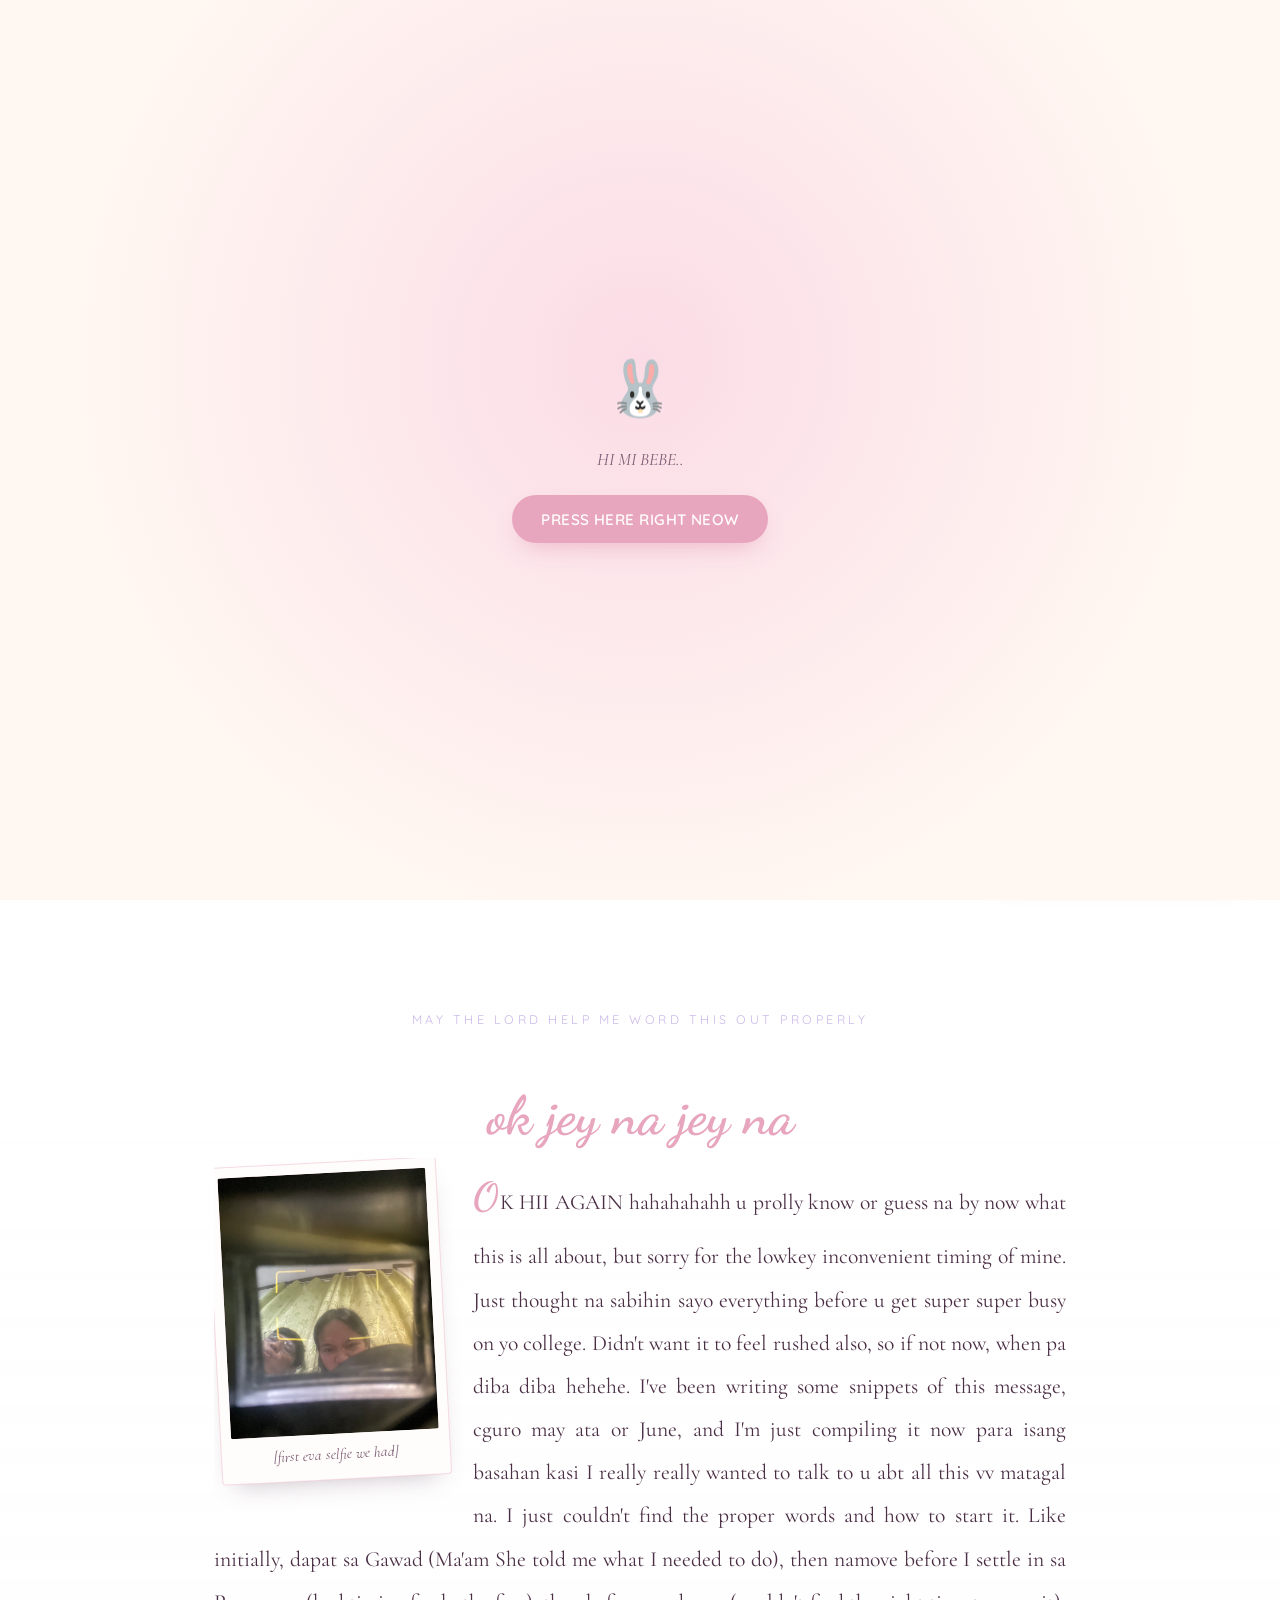
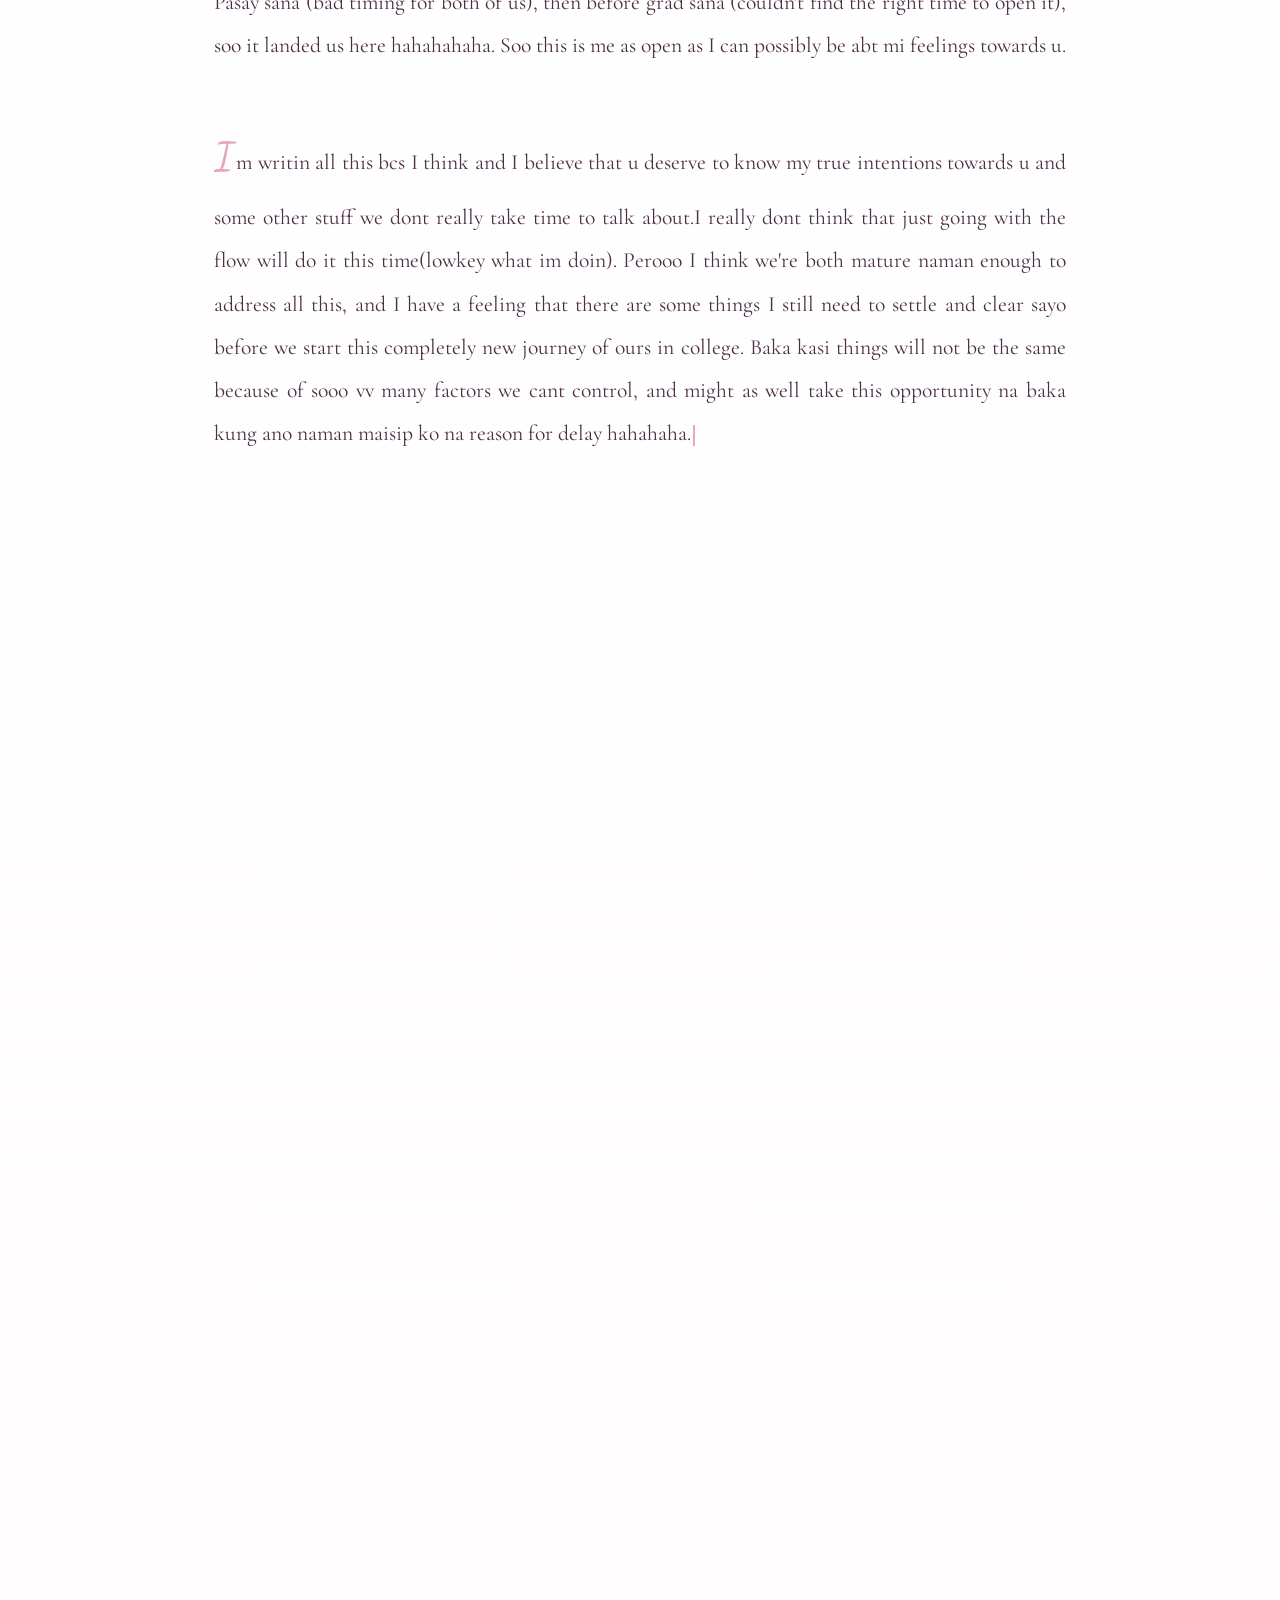
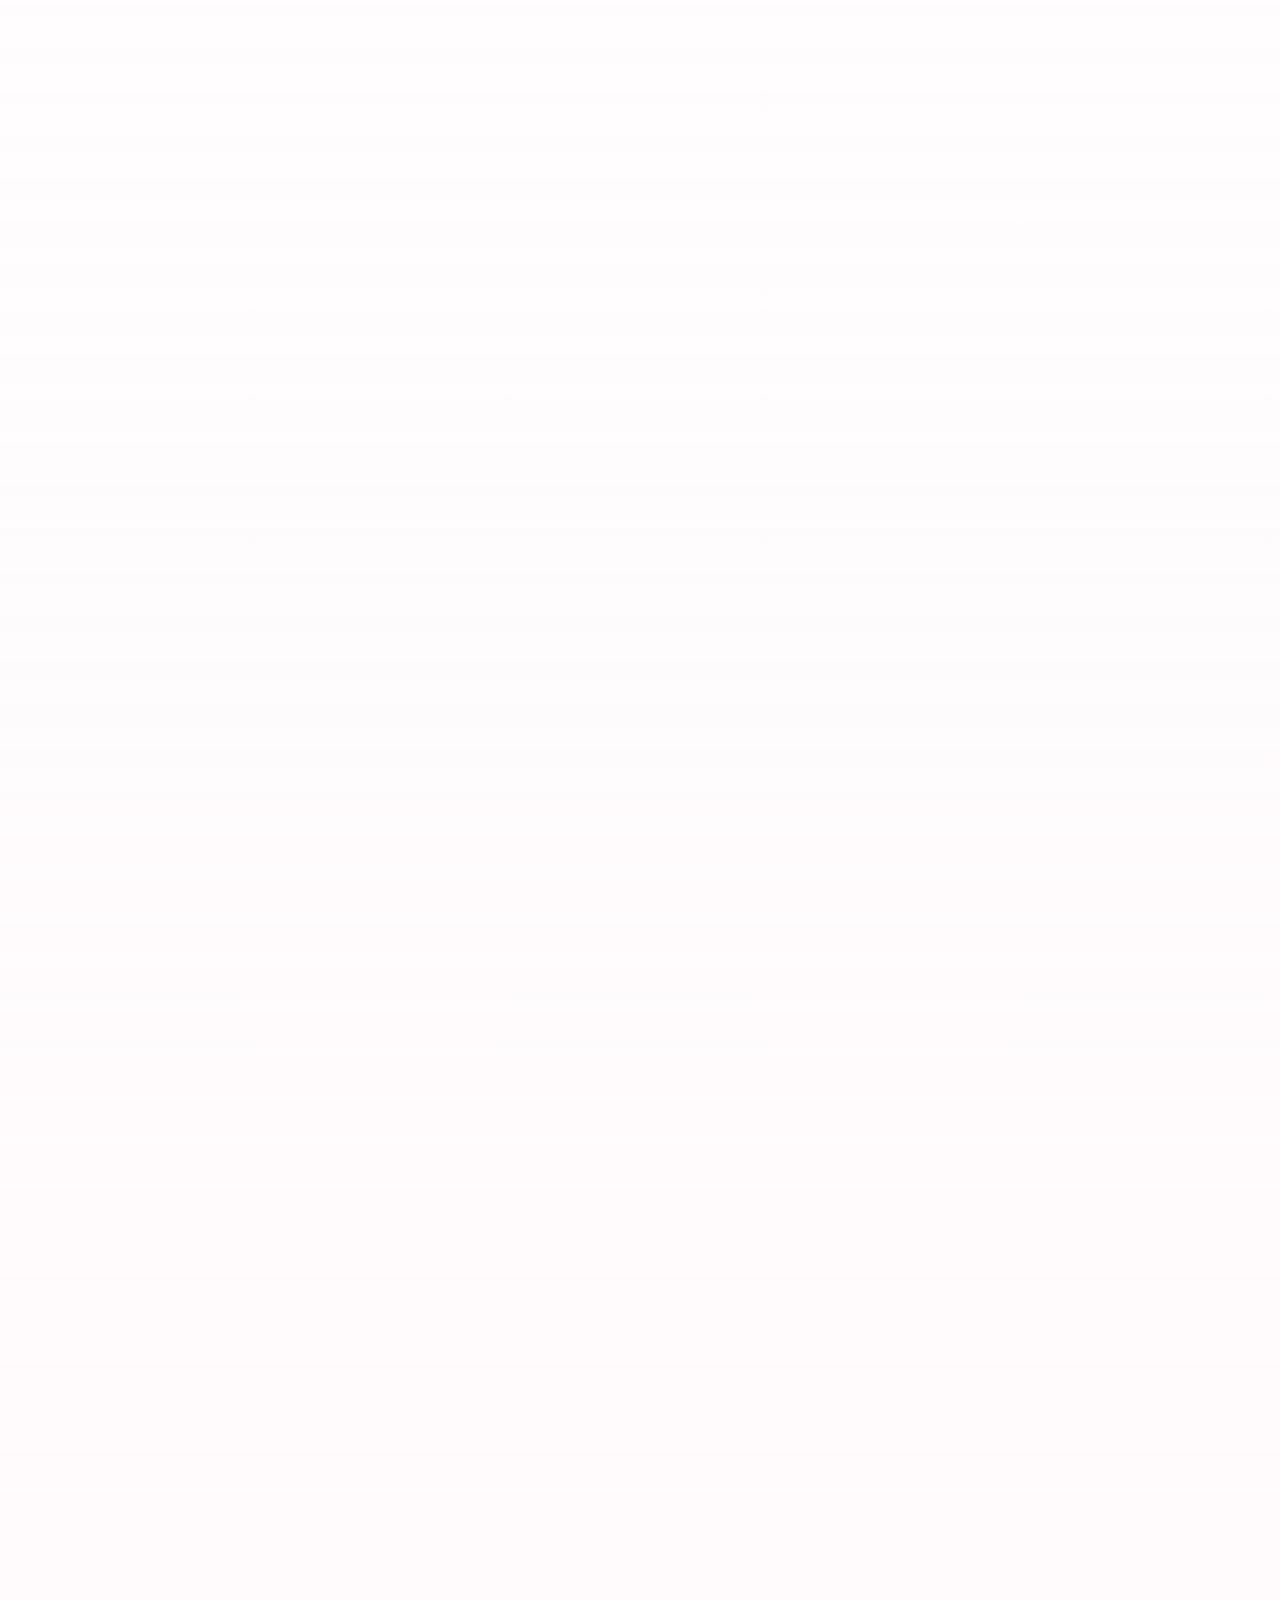
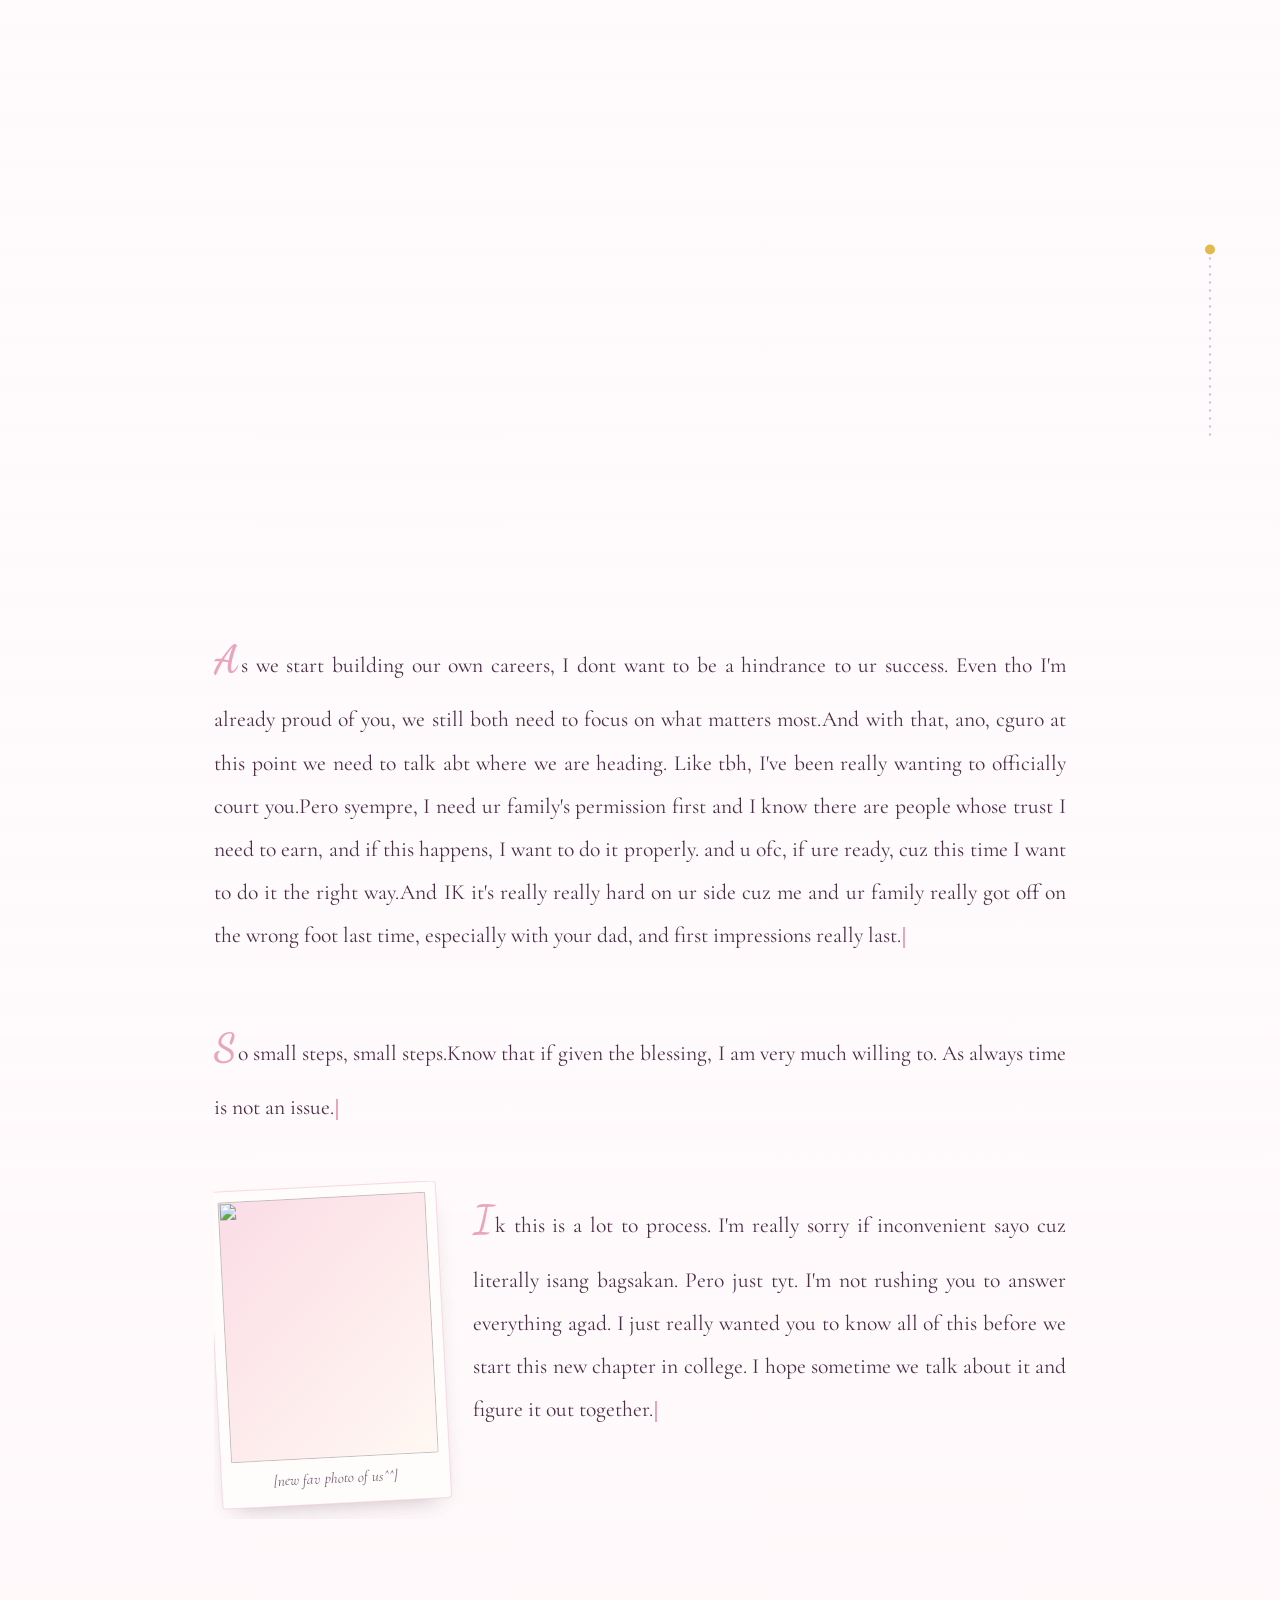
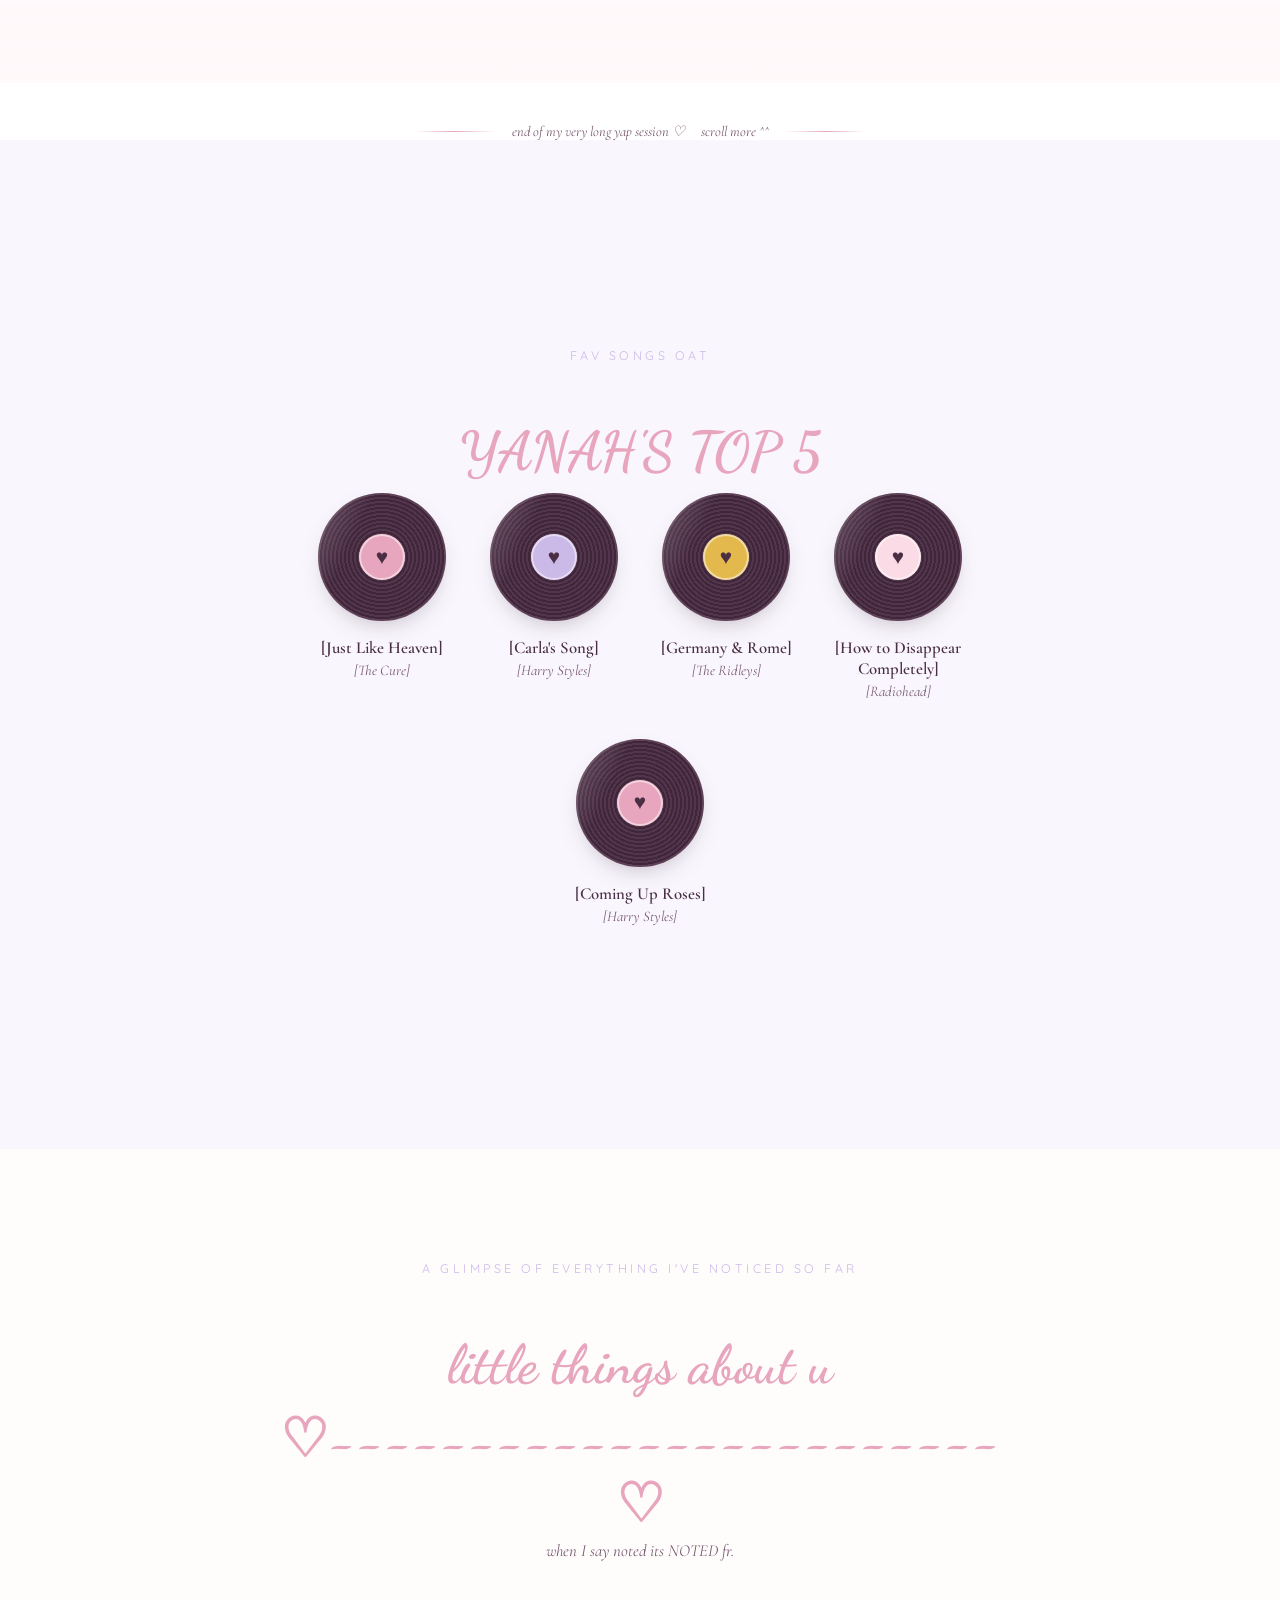
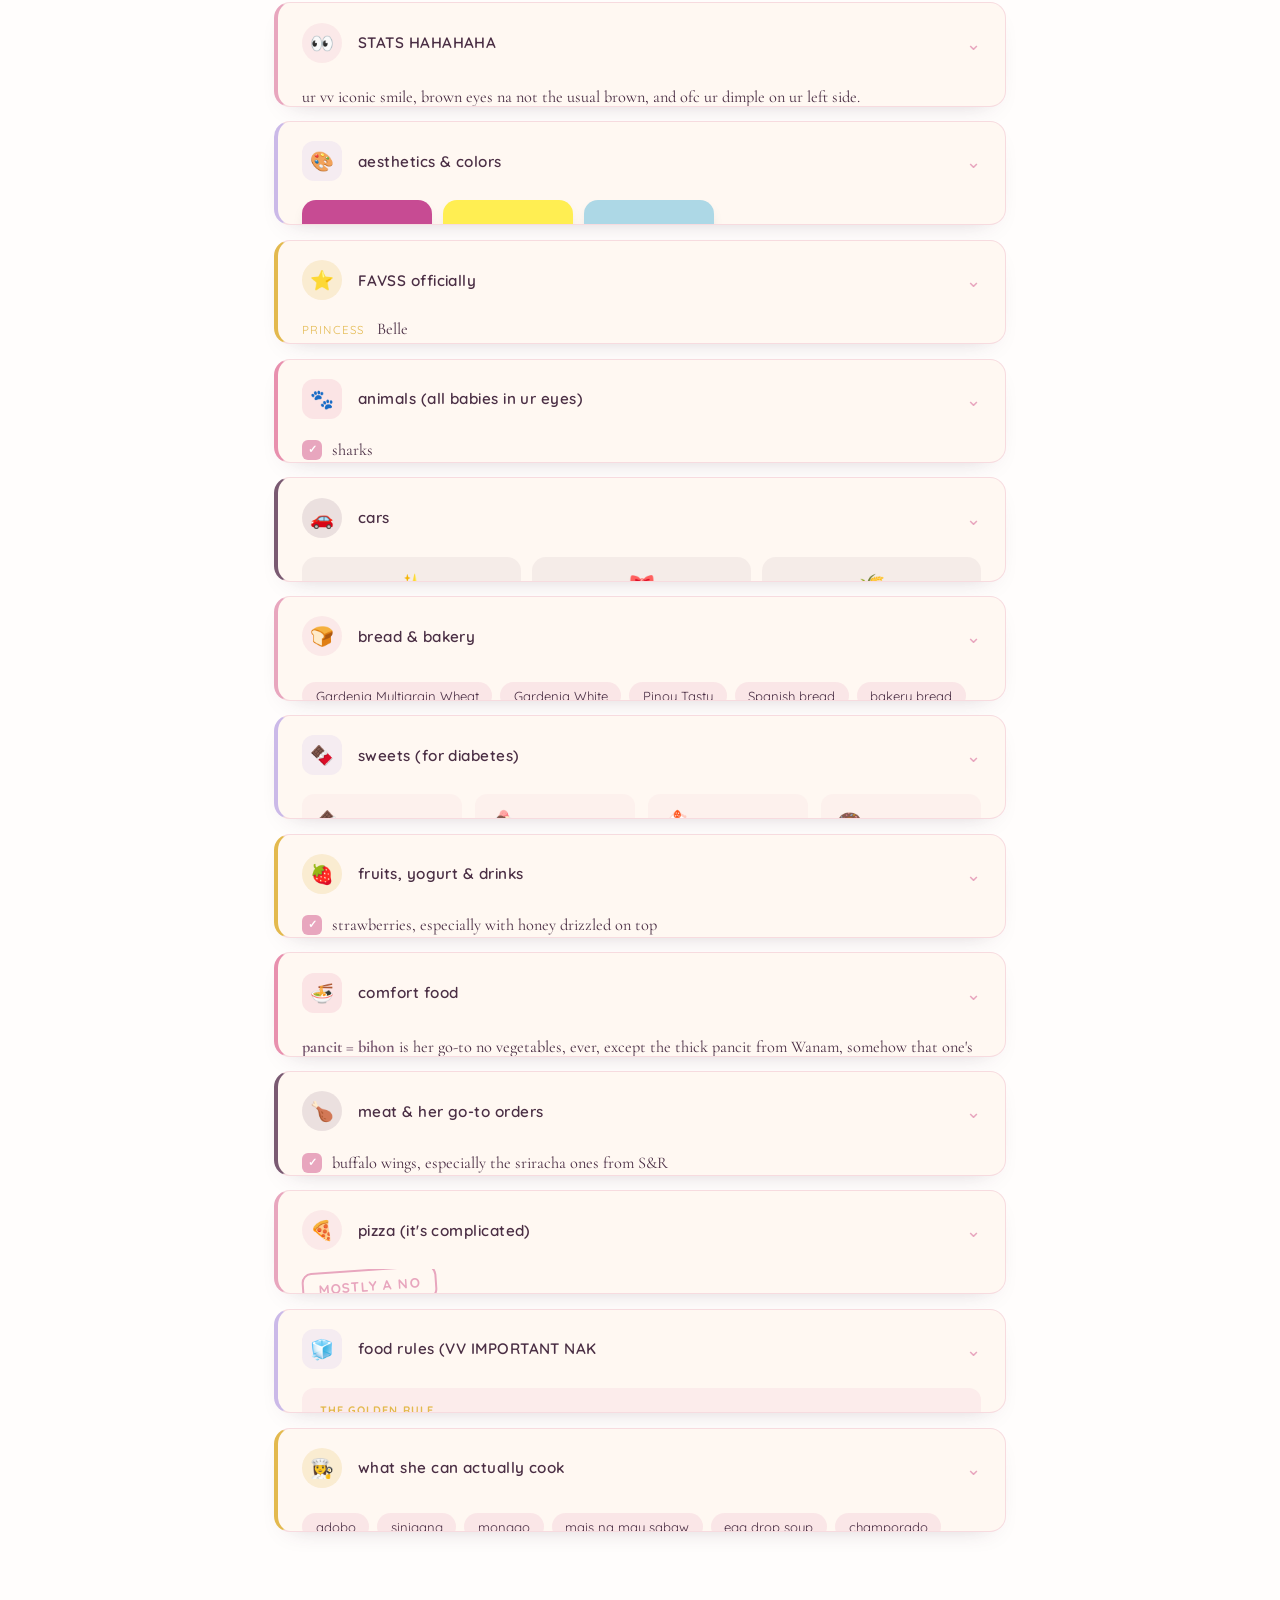
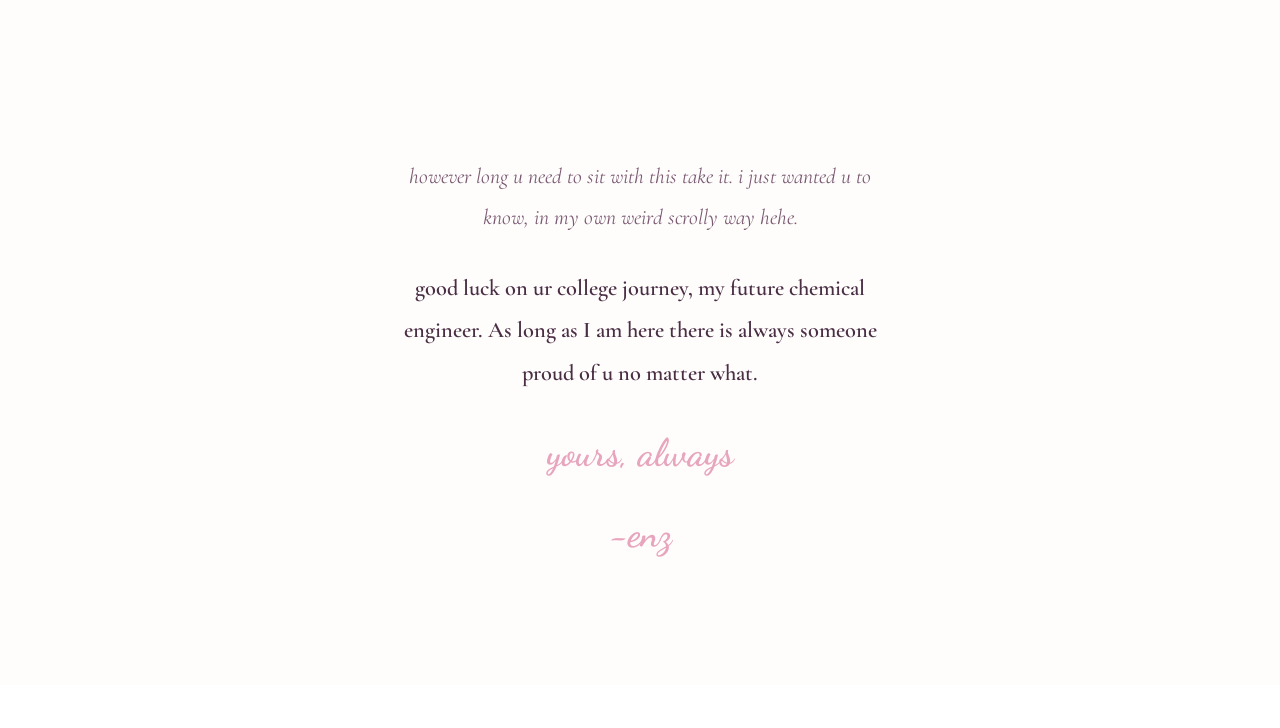
==== commit 5bcef1b7: "CAPTION CHANGE" ====
--- a/index.html
+++ b/index.html
@@ -1689,7 +1689,7 @@
           <svg viewBox="0 0 24 24" fill="none" stroke-width="1.5" stroke-linecap="round" stroke-linejoin="round"><rect x="3" y="5" width="18" height="15" rx="2"/><circle cx="12" cy="12.5" r="3.5"/><path d="M8 5l1.5-2h5L16 5"/></svg>
           <span>add a photo</span>
         </div>
-        <div class="photo-caption" contenteditable="true">[caption: describe this photo]</div>
+        <div class="photo-caption" contenteditable="true">[first eva selfie we had]</div>
       </div>
       <p><span class="type-target">OK HII AGAIN hahahahahh u prolly know or guess na by now what this is all about, but sorry for the lowkey inconvenient timing of mine. Just thought na sabihin sayo everything before u get super super busy on yo college. Didn't want it to feel rushed also, so if not now, when pa diba diba hehehe. I've been writing some snippets of this message, cguro may ata or June, and I'm just compiling it now para isang basahan kasi I really really wanted to talk to u abt all this vv matagal na. I just couldn't find the proper words and how to start it. Like initially, dapat sa Gawad (Ma'am She told me what I needed to do), then namove before I settle in sa Pasay sana (bad timing for both of us), then before grad sana (couldn't find the right time to open it), soo it landed us here hahahahaha. Soo this is me as open as I can possibly be abt mi feelings towards u.</span></p>
     </div>
@@ -1708,7 +1708,7 @@
           <svg viewBox="0 0 24 24" fill="none" stroke-width="1.5" stroke-linecap="round" stroke-linejoin="round"><rect x="3" y="5" width="18" height="15" rx="2"/><circle cx="12" cy="12.5" r="3.5"/><path d="M8 5l1.5-2h5L16 5"/></svg>
           <span>add a photo</span>
         </div>
-        <div class="photo-caption" contenteditable="true">[caption: describe this photo]</div>
+        <div class="photo-caption" contenteditable="true">[our first pic I sent to mi mom hahaha]</div>
       </div>
       <p><span class="type-target">Initial months, I was just thinking na it was platonic kasi nga sabi mo naman it's just who you are sa friends mo and stuff on ur message and we kinda have a golden rule of dont assume unless stated. Idk if I was just in denial dati, pero somehow sakin it got deeper and deeper throughout the months.I have known u even more through every misunderstanding, arguments, bondings, and just generally the time we spend together really had my heart and soul captured. Like I didnt even realize that I fell for u again, even tho I dont think it really went away. With you, somehow I found a version of myself unlike any other. U just have a way of bringing the best in me that no one can. As meta ai said, im not cool just yours. I really like you, Yanah.And I know it might seem obvious at some point or every point hahahahaha, and I know I dont say it out loud, pero yes, I do. And I have never taken effort, genuine care, and time to know any other person the same as I do to you. To be fr, I really love how deep I've gotten to know u, and vice versa. Like like our deep convos made me see inside u in a way na I dont think just anyone gets to experience. Knowing u that deeply is really special for me, kasi I dont think u can just find a person na ganon mo talaga nakikilala like I have understood u in ways I cant even put into words. Through all our conversations, u made me understand how u think, how u process things, how u see certain situations, and just generally what goes on inside ur head. And I really really value that.I think that made me treasure what we have even more. It's not just about how often we talk or how much time we spend together(vv smol btw), but somewhere along the way, we got to know each other on a deeper level and I'm really really grateful for this.</span></p>
     </div>
@@ -1723,7 +1723,7 @@
           <svg viewBox="0 0 24 24" fill="none" stroke-width="1.5" stroke-linecap="round" stroke-linejoin="round"><rect x="3" y="5" width="18" height="15" rx="2"/><circle cx="12" cy="12.5" r="3.5"/><path d="M8 5l1.5-2h5L16 5"/></svg>
           <span>add a photo</span>
         </div>
-        <div class="photo-caption" contenteditable="true">[caption: describe this photo]</div>
+        <div class="photo-caption" contenteditable="true">["both my fav" nga naman]</div>
       </div>
       <p><span class="type-target">Pero pero goin back un nga, if masesettle natin toh, it would really guide me on how to treat u even more. Cuz like, I cant really tell in our current position if ur satisfied on what we have now, or nagiintay lang tayo for someone to open it up, or ure expecting smthn from me and stuff.</span></p>
       <p><span class="type-target">Maybe it's all in my head, but it sometimes compromises me on pano kita kakausapin bcs un nga, it's not really clear between us kasi.</span></p>
@@ -1743,7 +1743,7 @@
           <svg viewBox="0 0 24 24" fill="none" stroke-width="1.5" stroke-linecap="round" stroke-linejoin="round"><rect x="3" y="5" width="18" height="15" rx="2"/><circle cx="12" cy="12.5" r="3.5"/><path d="M8 5l1.5-2h5L16 5"/></svg>
           <span>add a photo</span>
         </div>
-        <div class="photo-caption" contenteditable="true">[caption: describe this photo]</div>
+        <div class="photo-caption" contenteditable="true">[us with the first fr bouquet I gave u]</div>
       </div>
       <p><span class="type-target">Through the 4 years we've known each other, through every version of u that I know, there is not an ounce of regret on every minute Ive spent with u.</span></p>
     </div>
@@ -1762,7 +1762,7 @@
           <svg viewBox="0 0 24 24" fill="none" stroke-width="1.5" stroke-linecap="round" stroke-linejoin="round"><rect x="3" y="5" width="18" height="15" rx="2"/><circle cx="12" cy="12.5" r="3.5"/><path d="M8 5l1.5-2h5L16 5"/></svg>
           <span>add a photo</span>
         </div>
-        <div class="photo-caption" contenteditable="true">[caption: describe this photo]</div>
+        <div class="photo-caption" contenteditable="true">[new fav photo of us^^]</div>
       </div>
       <p><span class="type-target">Ik this is a lot to process. I'm really sorry if inconvenient sayo cuz literally isang bagsakan. Pero just tyt. I'm not rushing you to answer everything agad. I just really wanted you to know all of this before we start this new chapter in college. I hope sometime we talk about it and figure it out together.</span></p>
     </div>
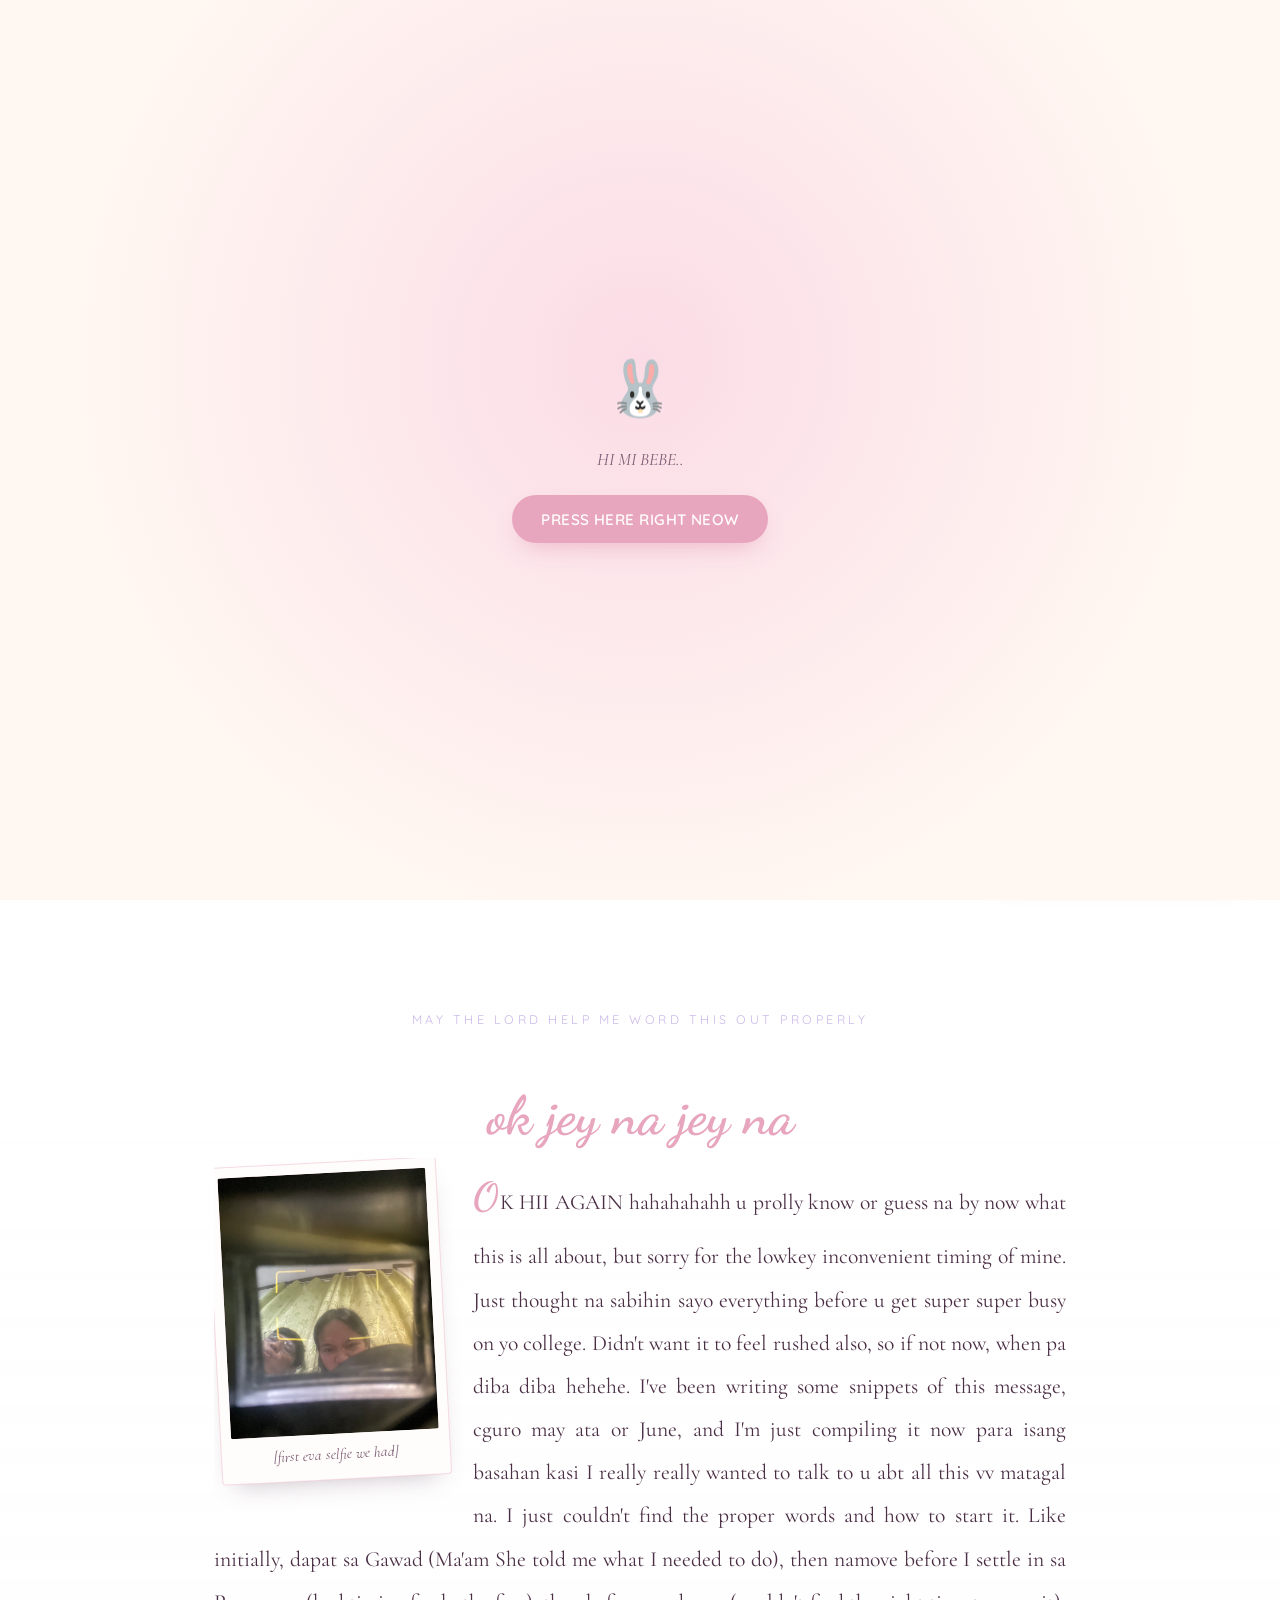
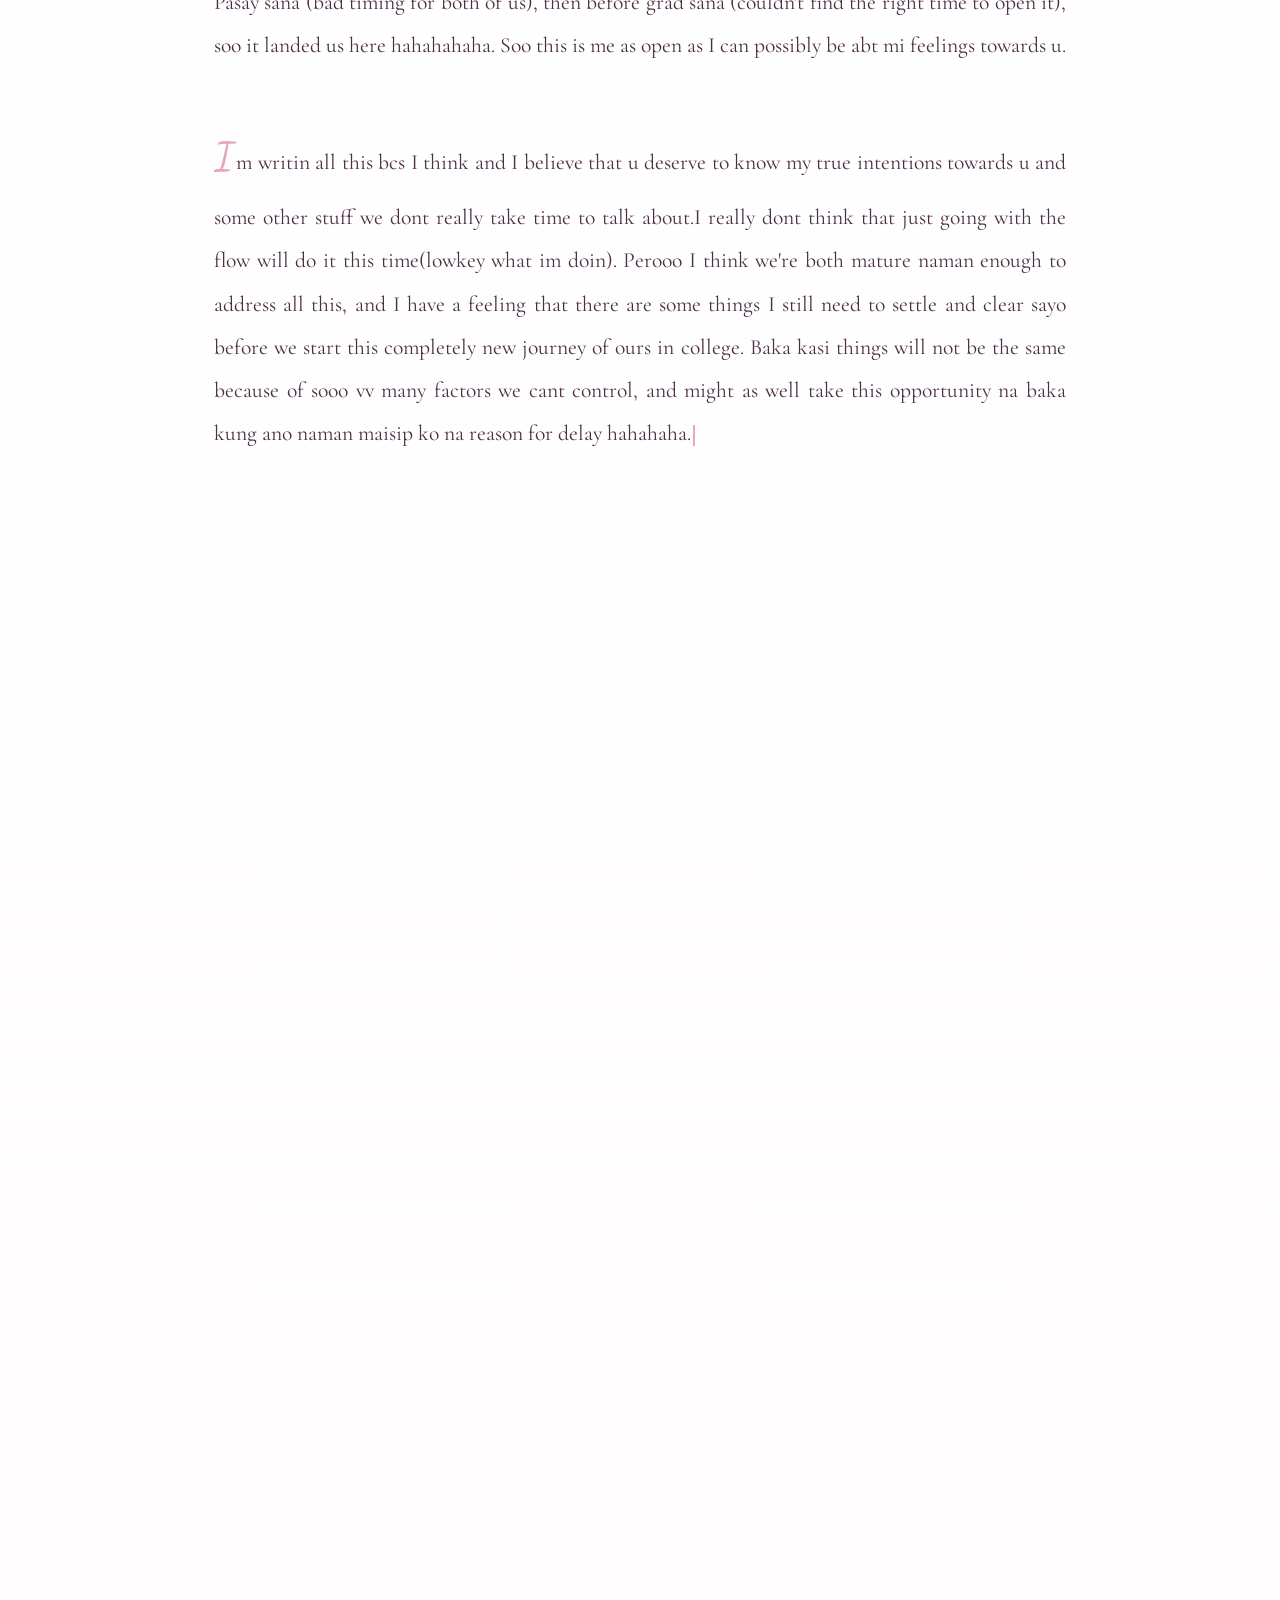
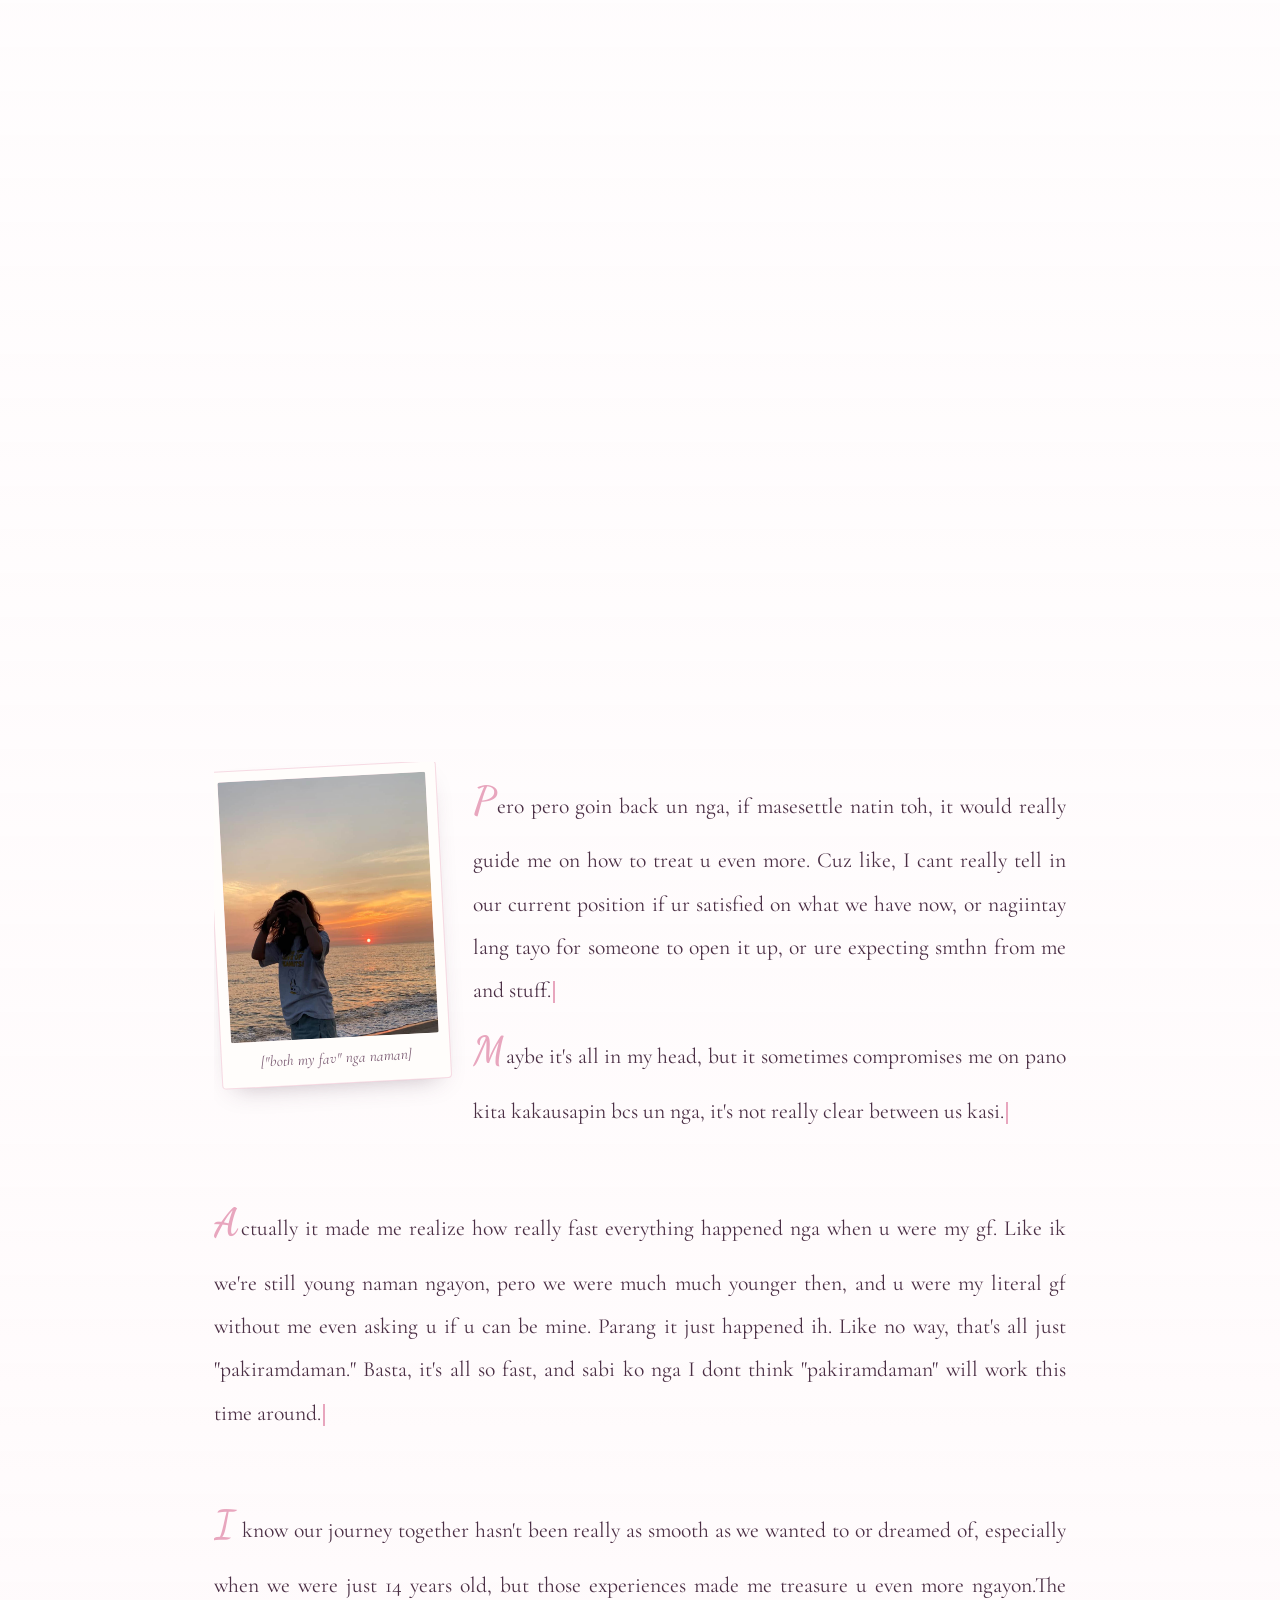
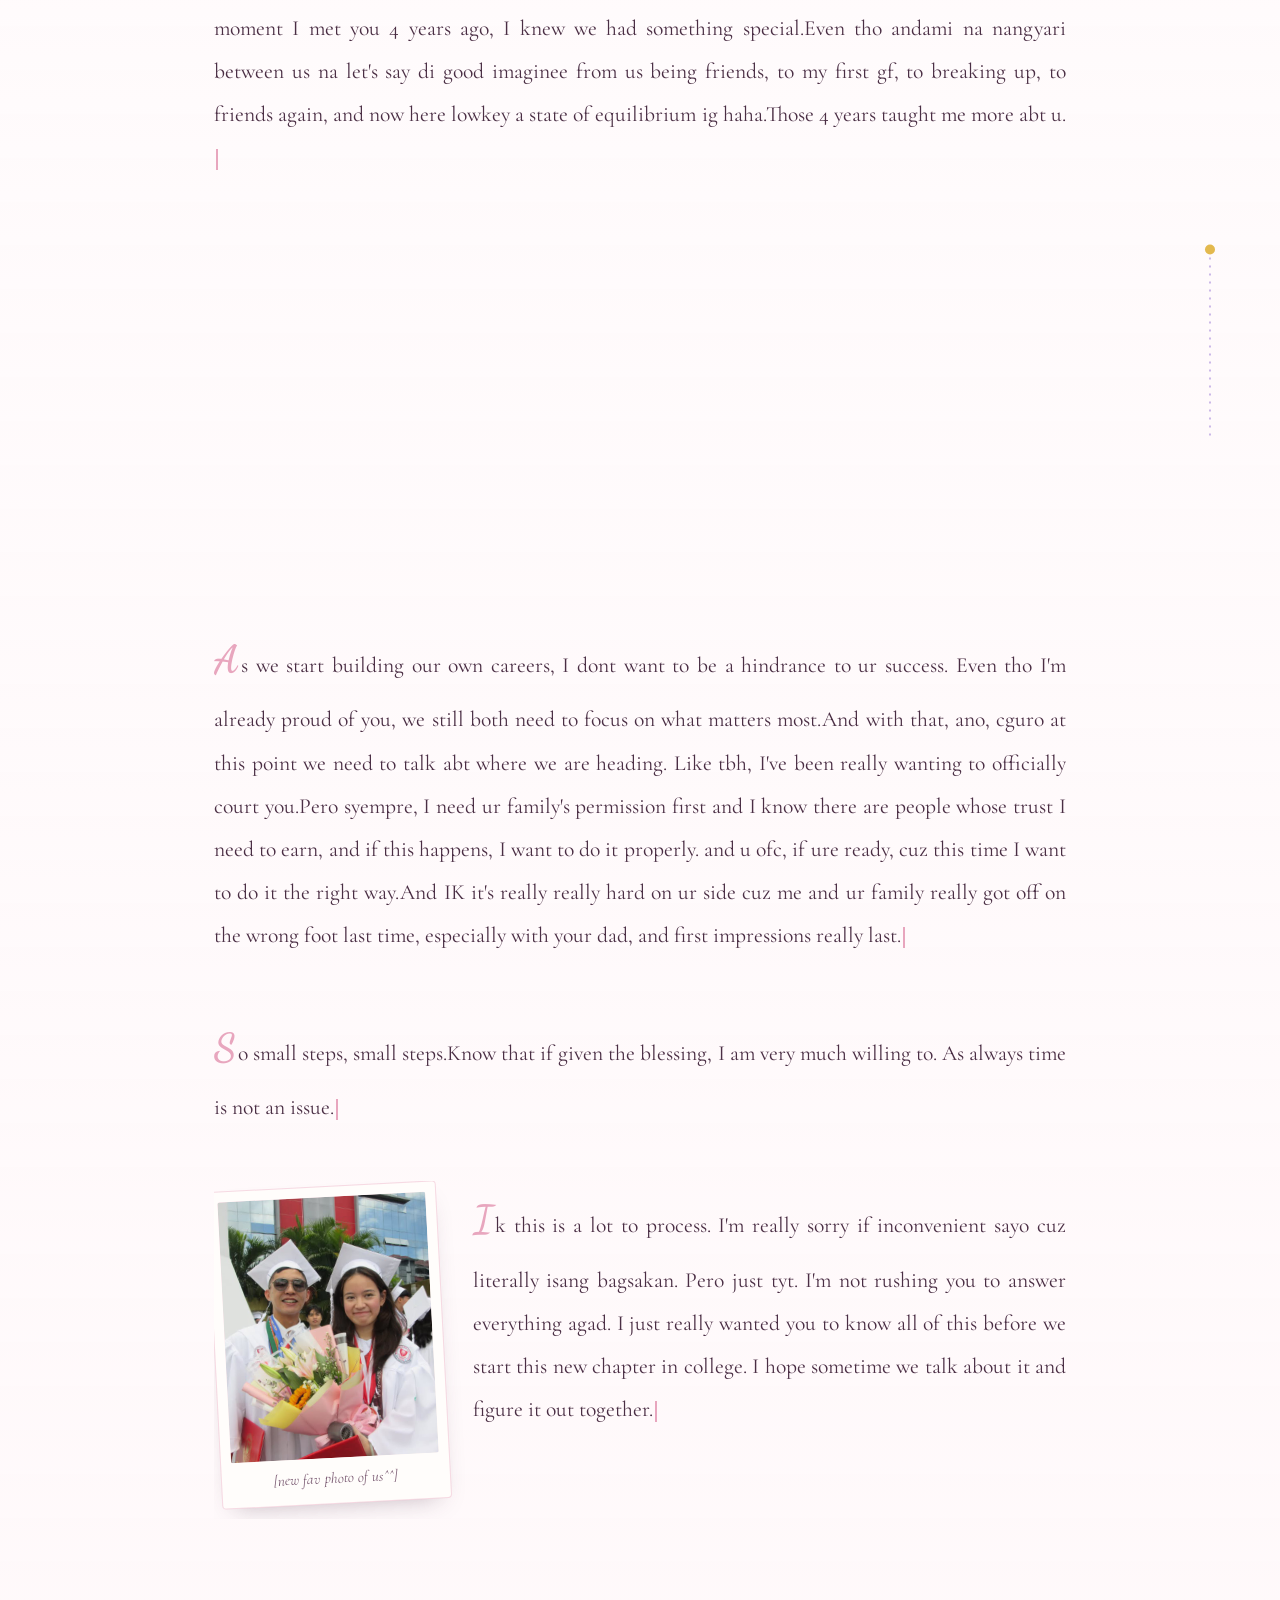
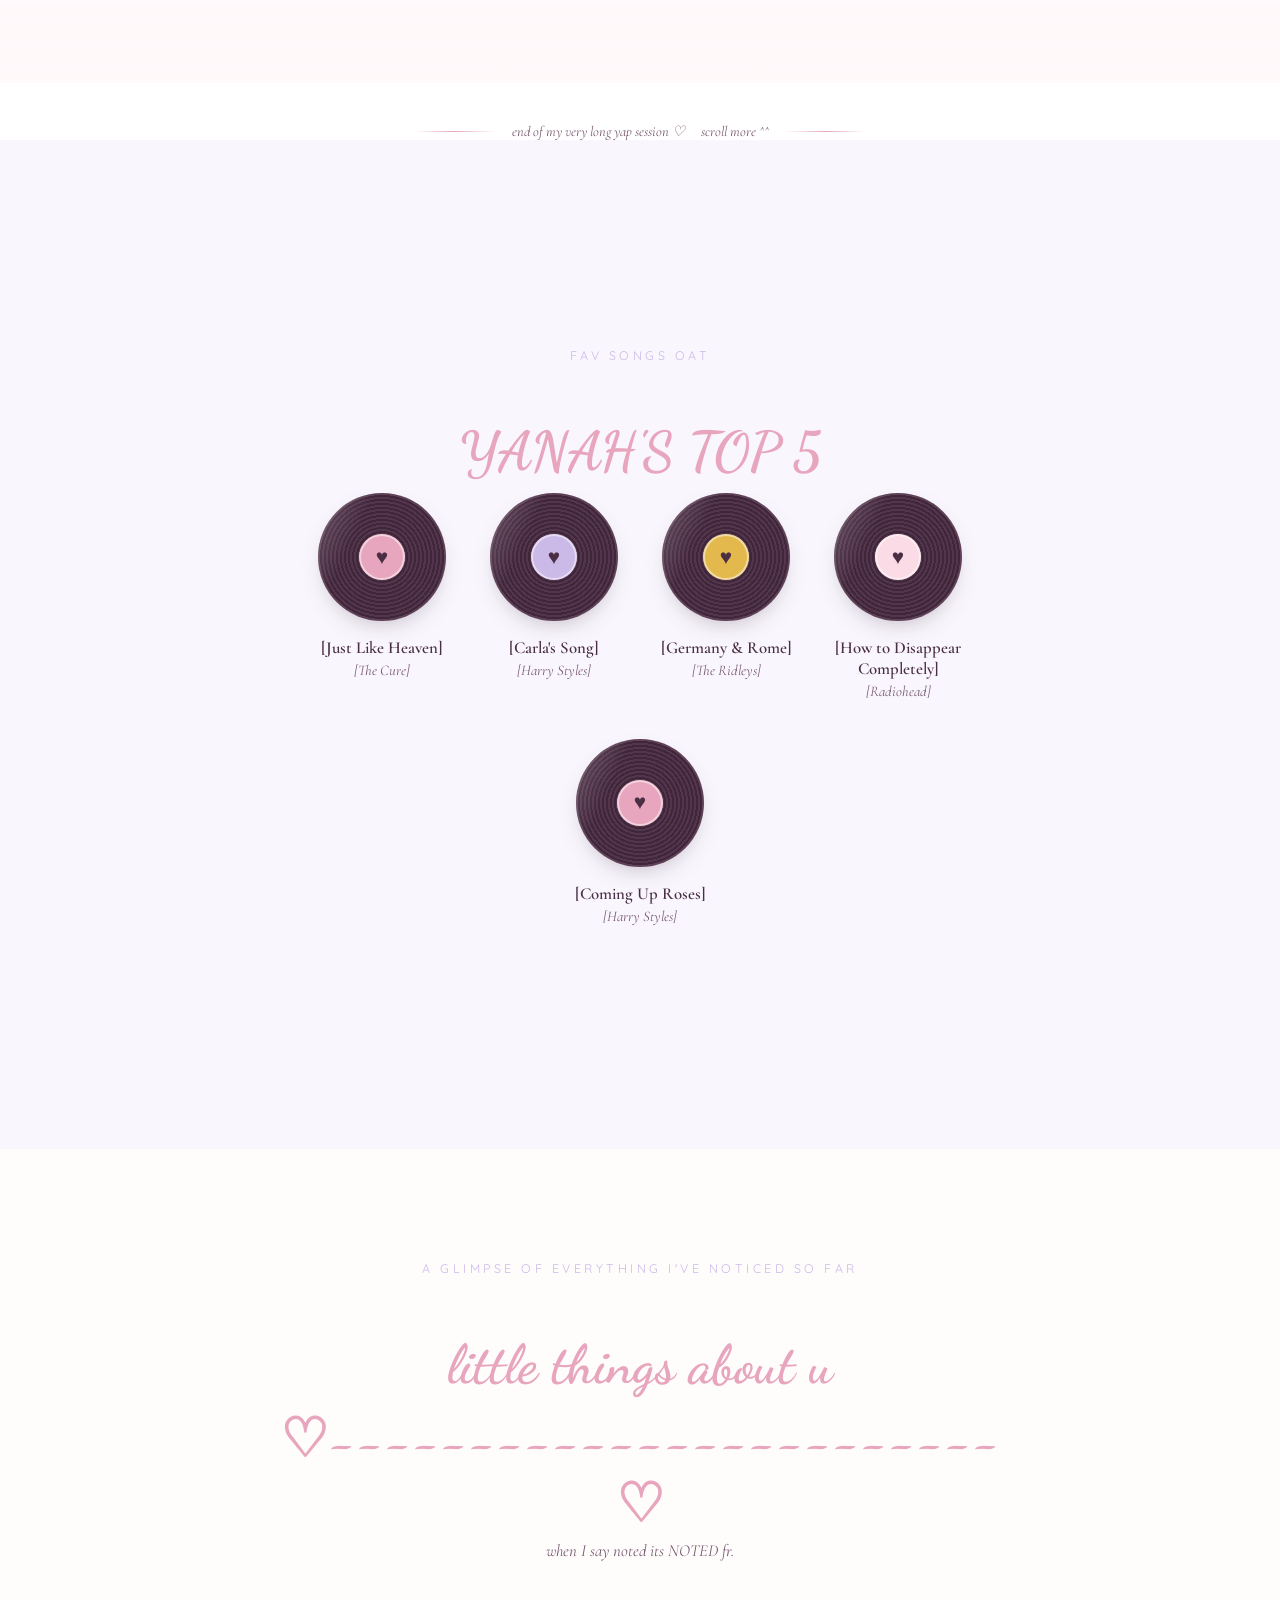
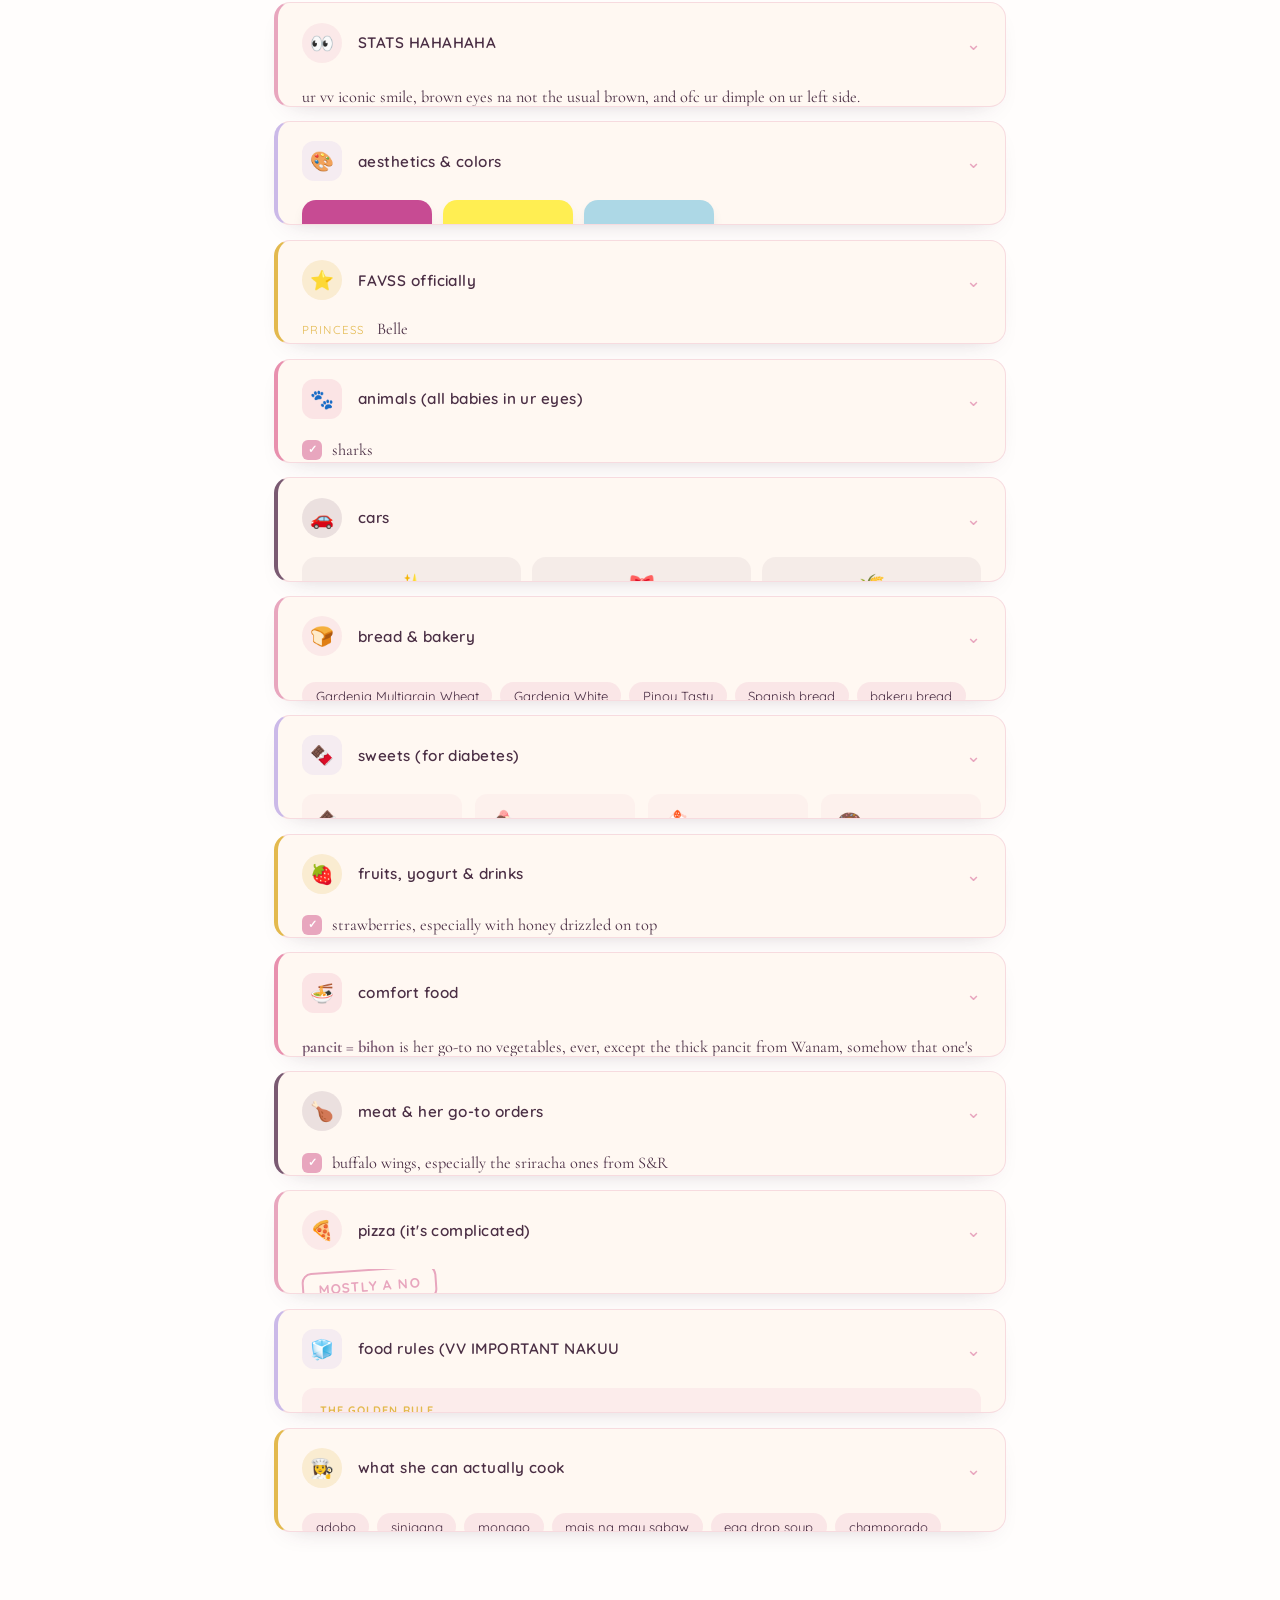
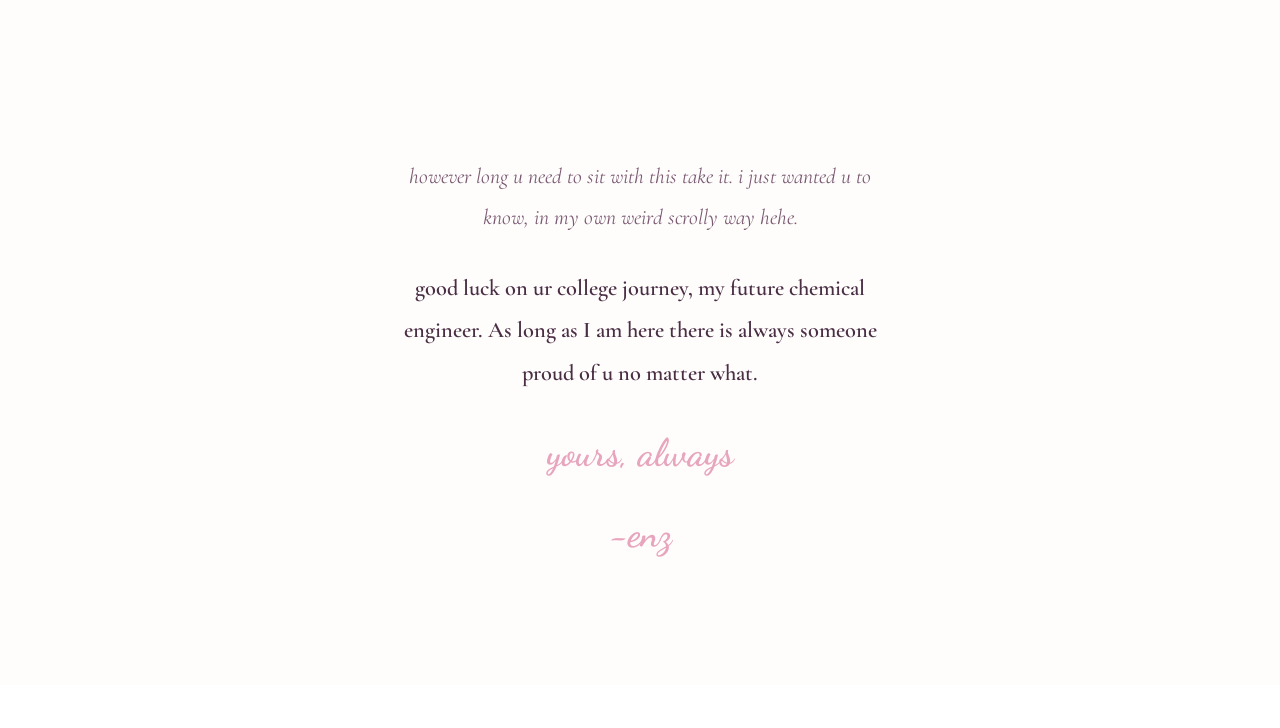
==== commit 112cb61e: "CAPS JPG FIX" ====
--- a/index.html
+++ b/index.html
@@ -2246,9 +2246,9 @@
     cover: "",              // e.g. "photos/cover.jpg"
     "confession-1": "photos/1.jpg",     // e.g. "photos/confession-1.jpg"
     "confession-2": "photos/2.jpg",
-    "confession-3": "photos/3.jpg",
-    "confession-4": "photos/4.jpg",
-    "confession-5": "photos/5.jpg",
+    "confession-3": "photos/3.JPG",
+    "confession-4": "photos/4.JPG",
+    "confession-5": "photos/5.JPG",
   };
 
   function loadPhotos() {
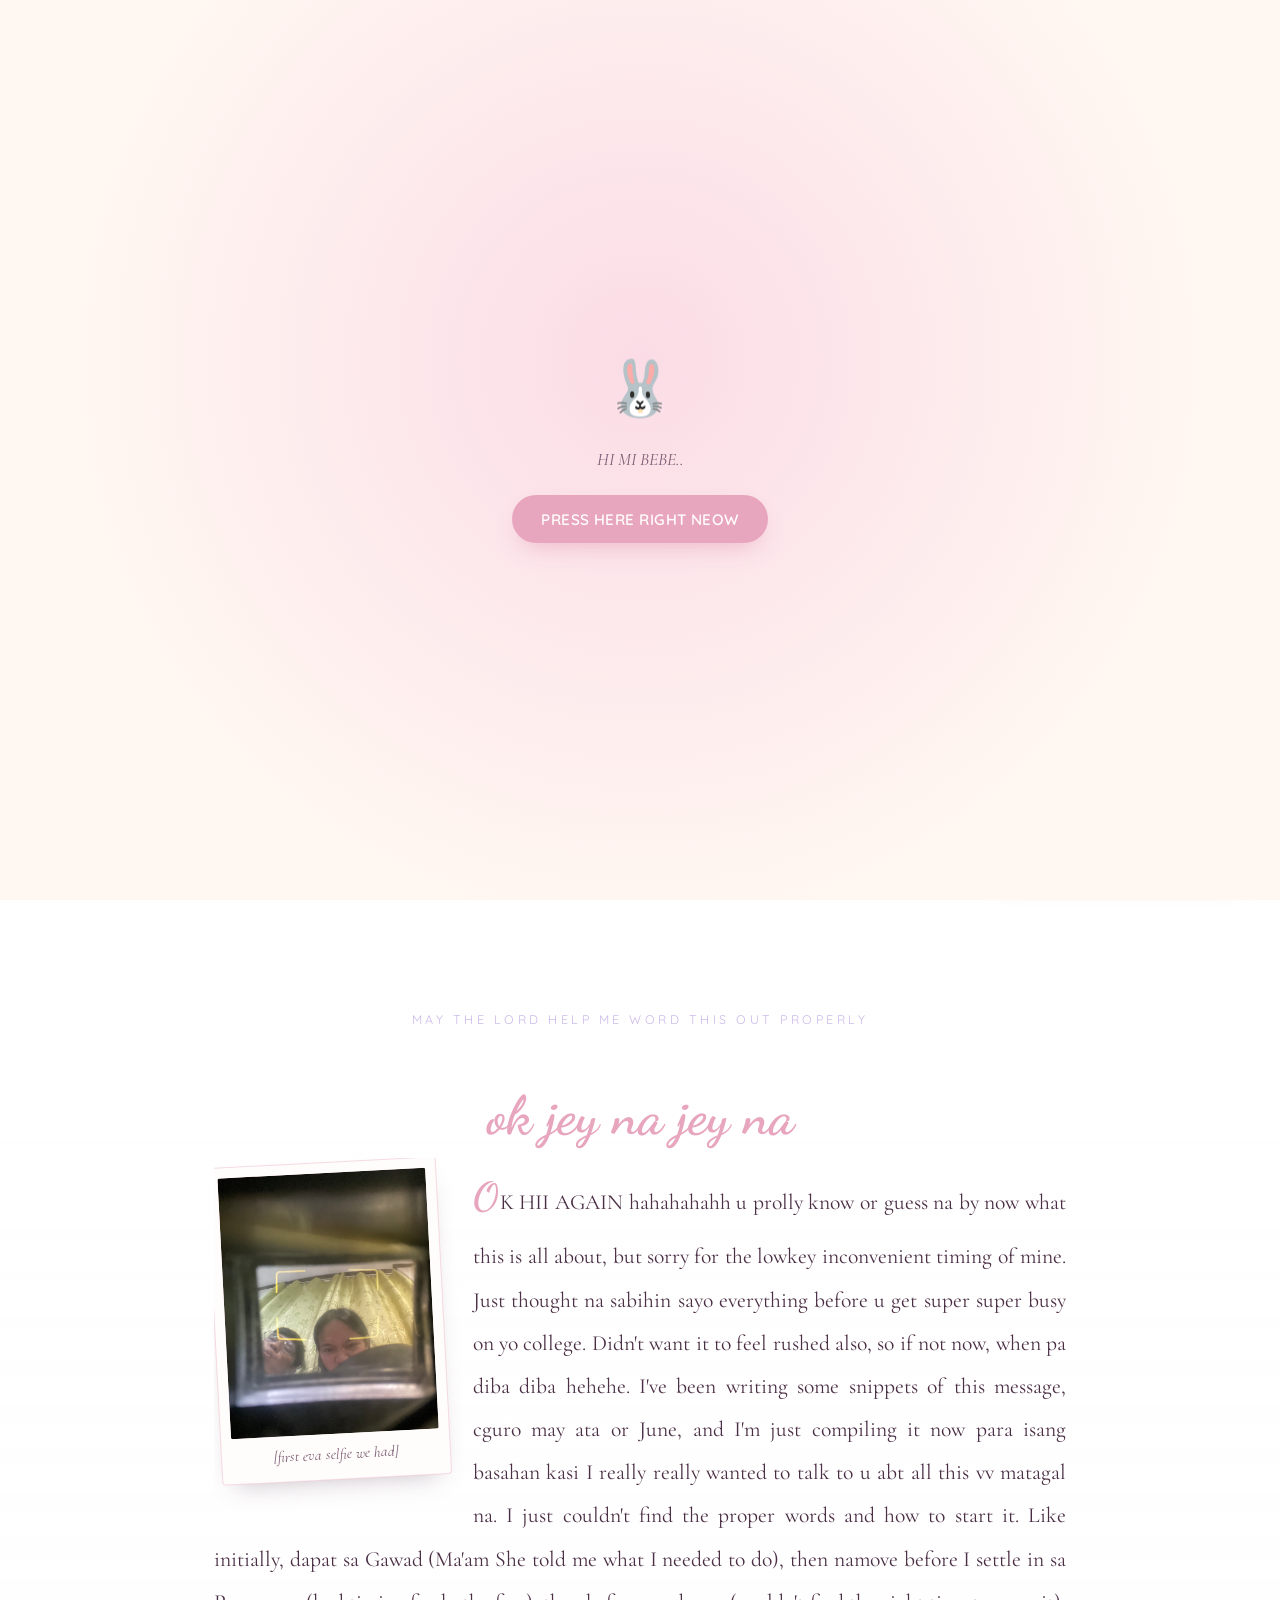
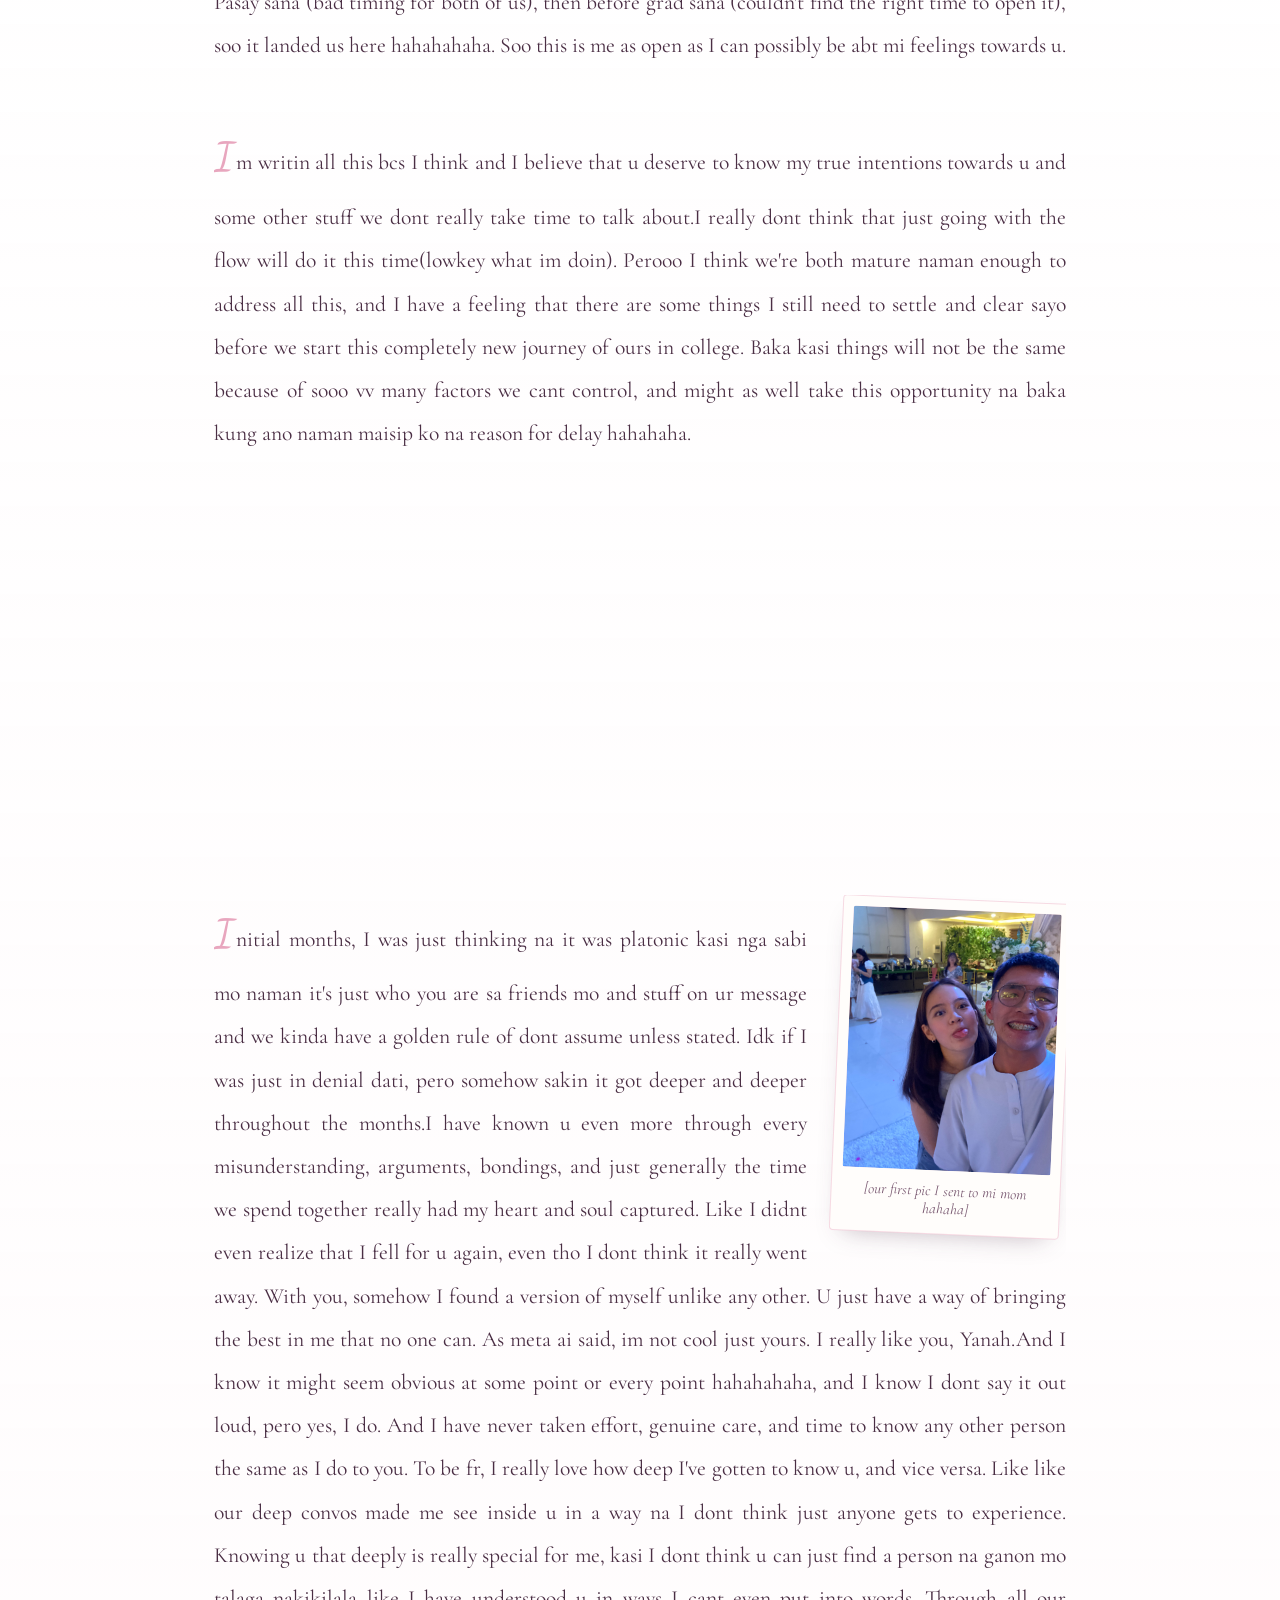
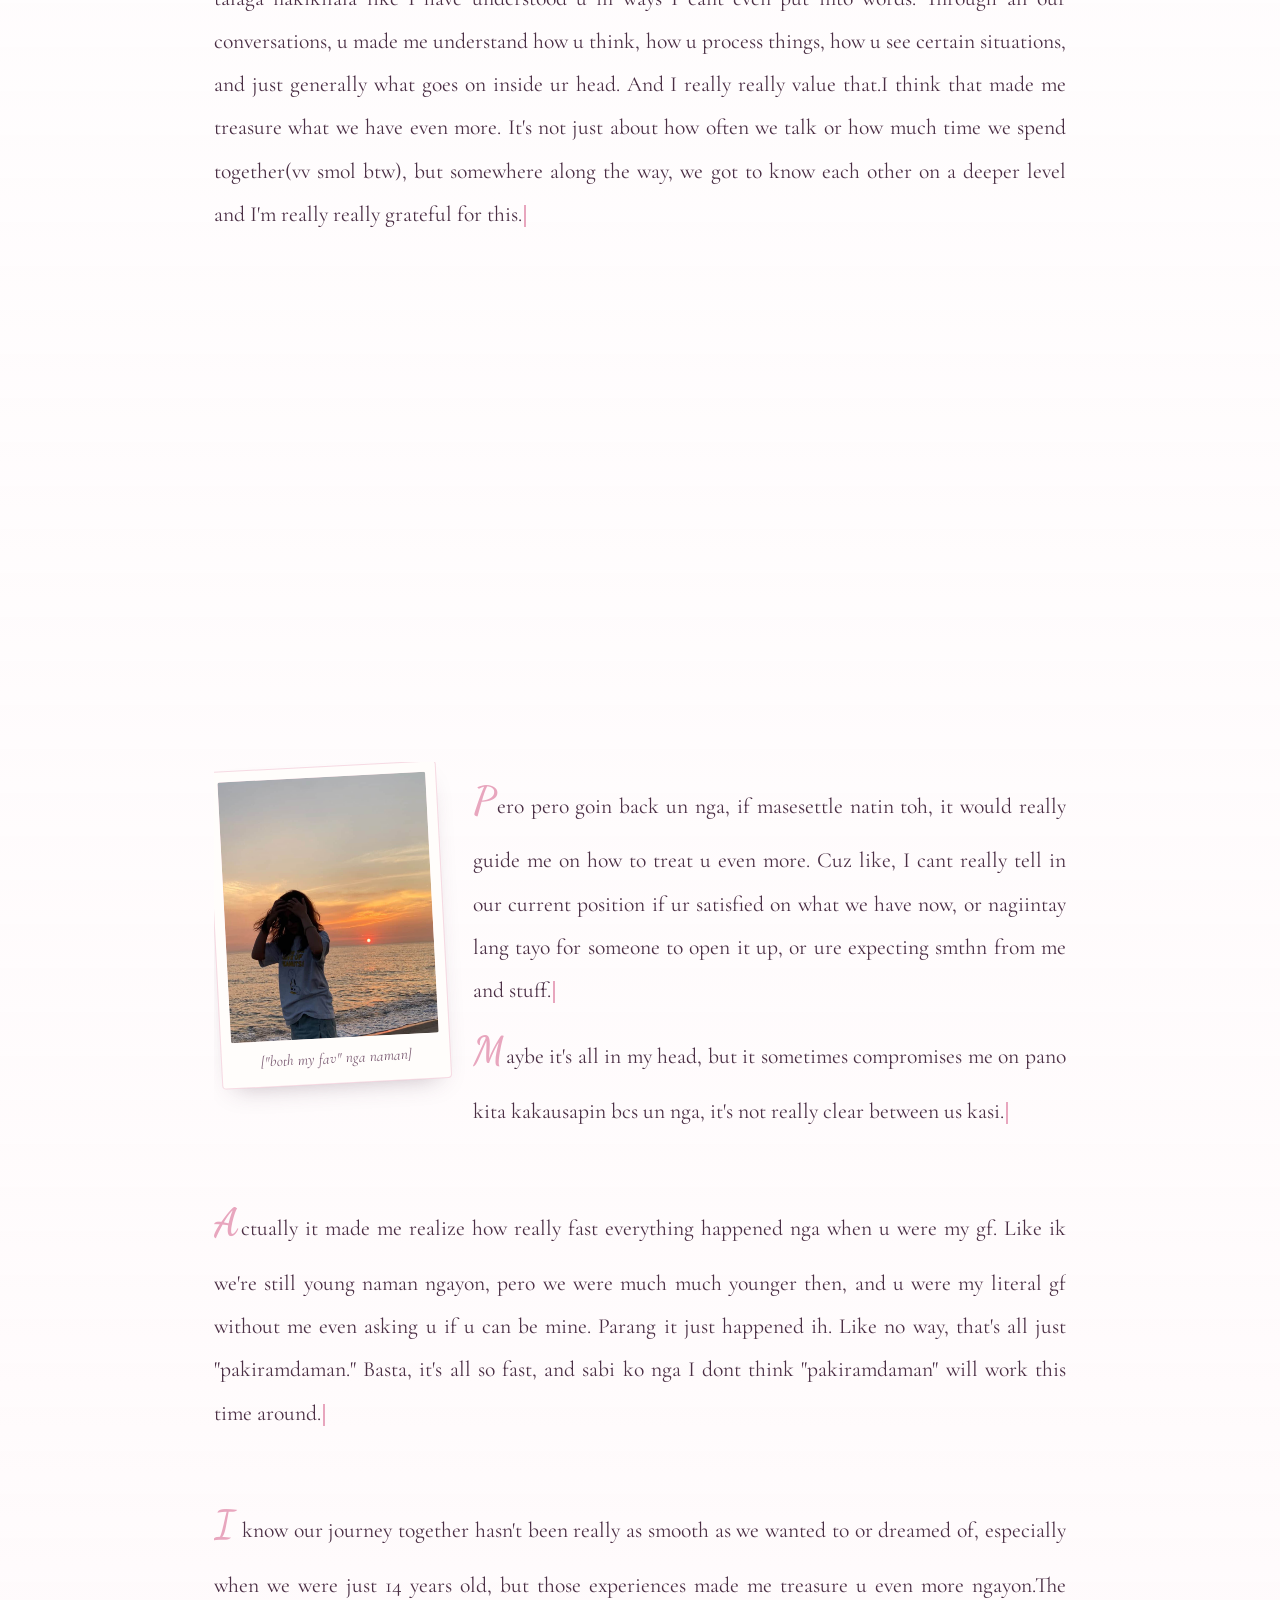
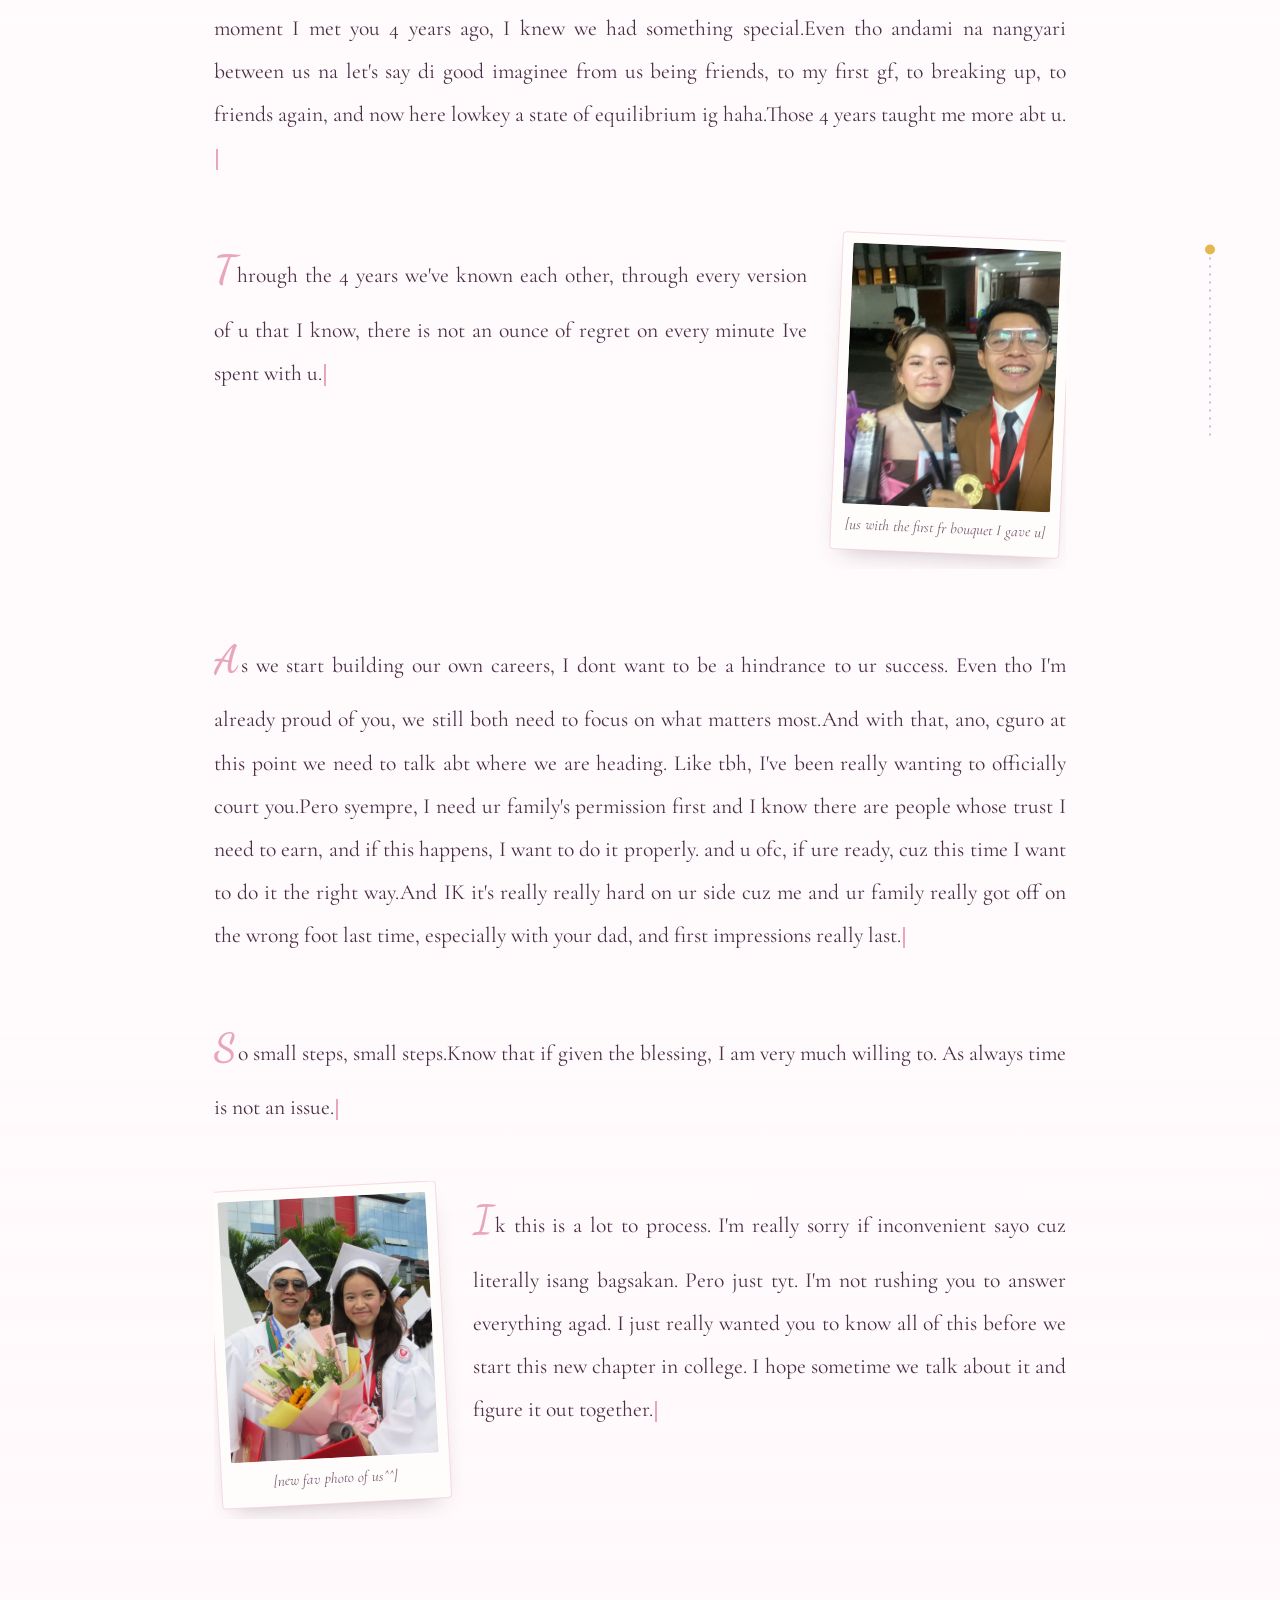
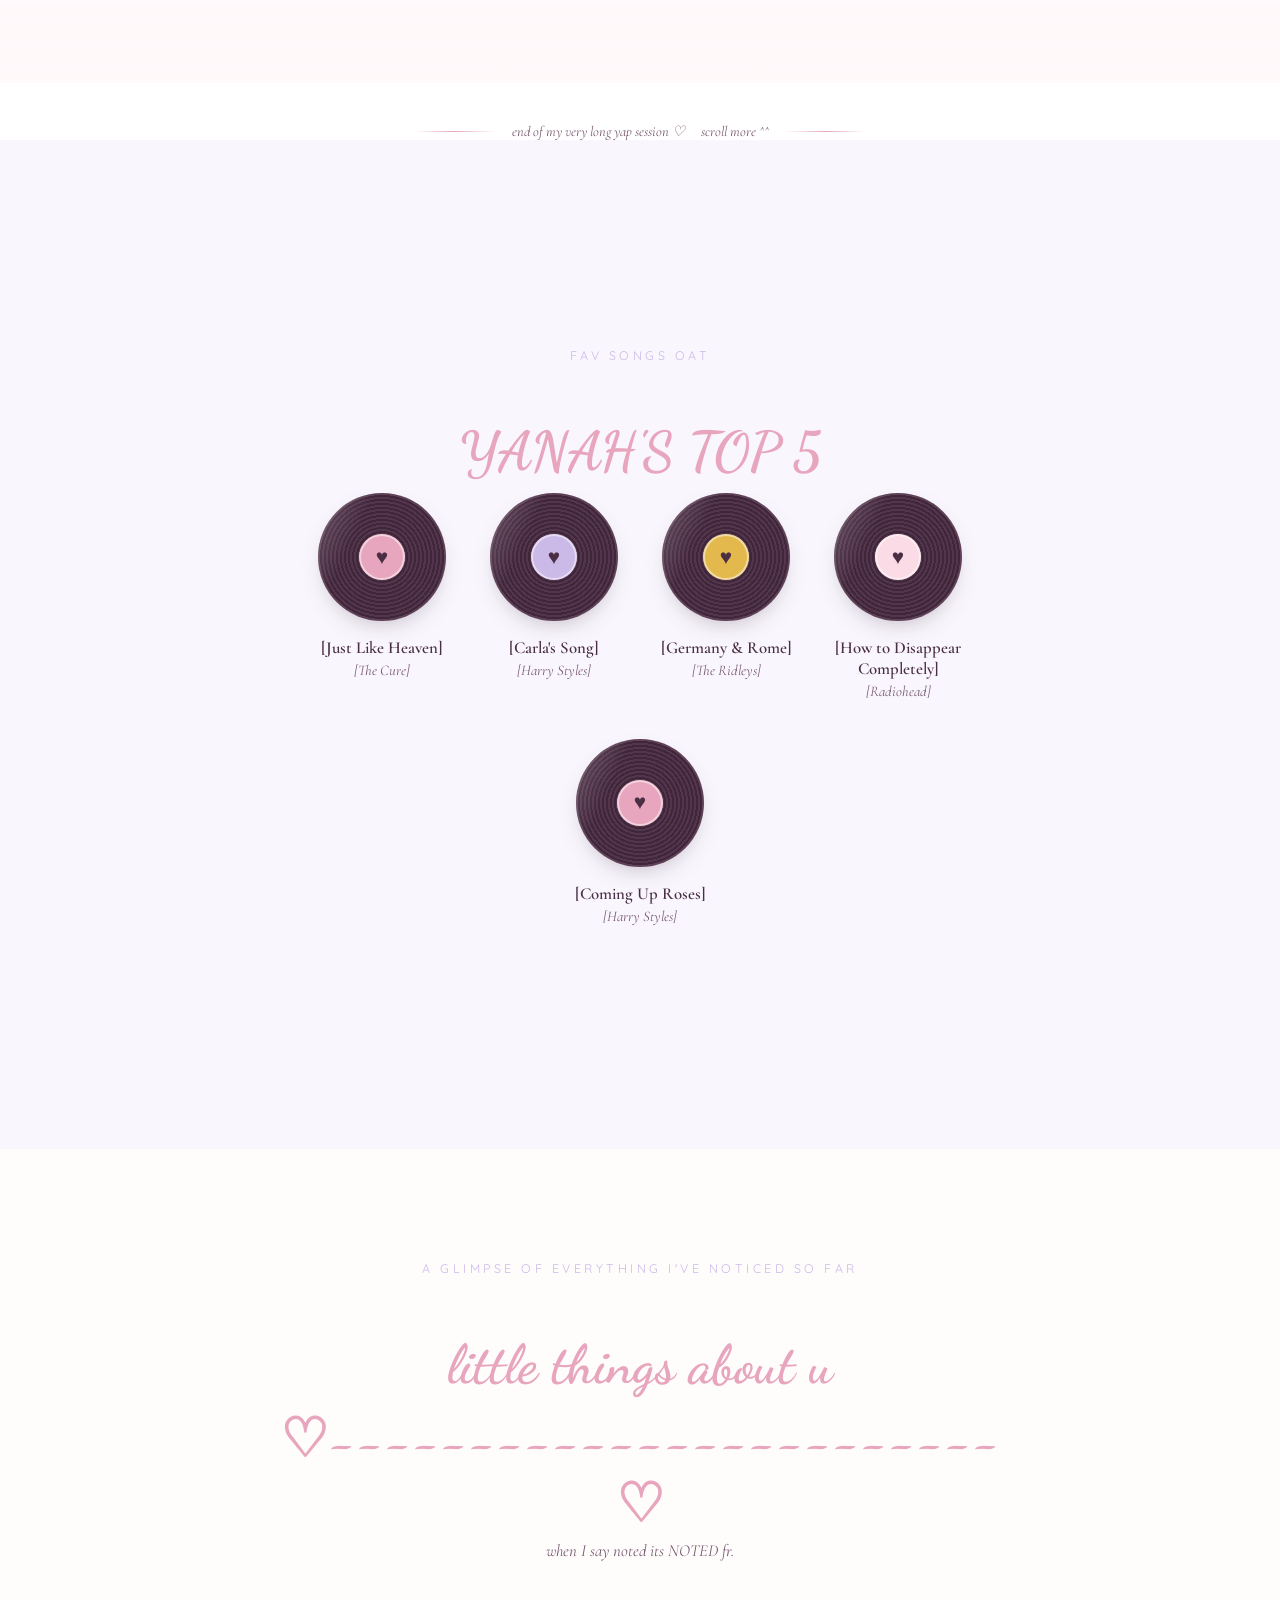
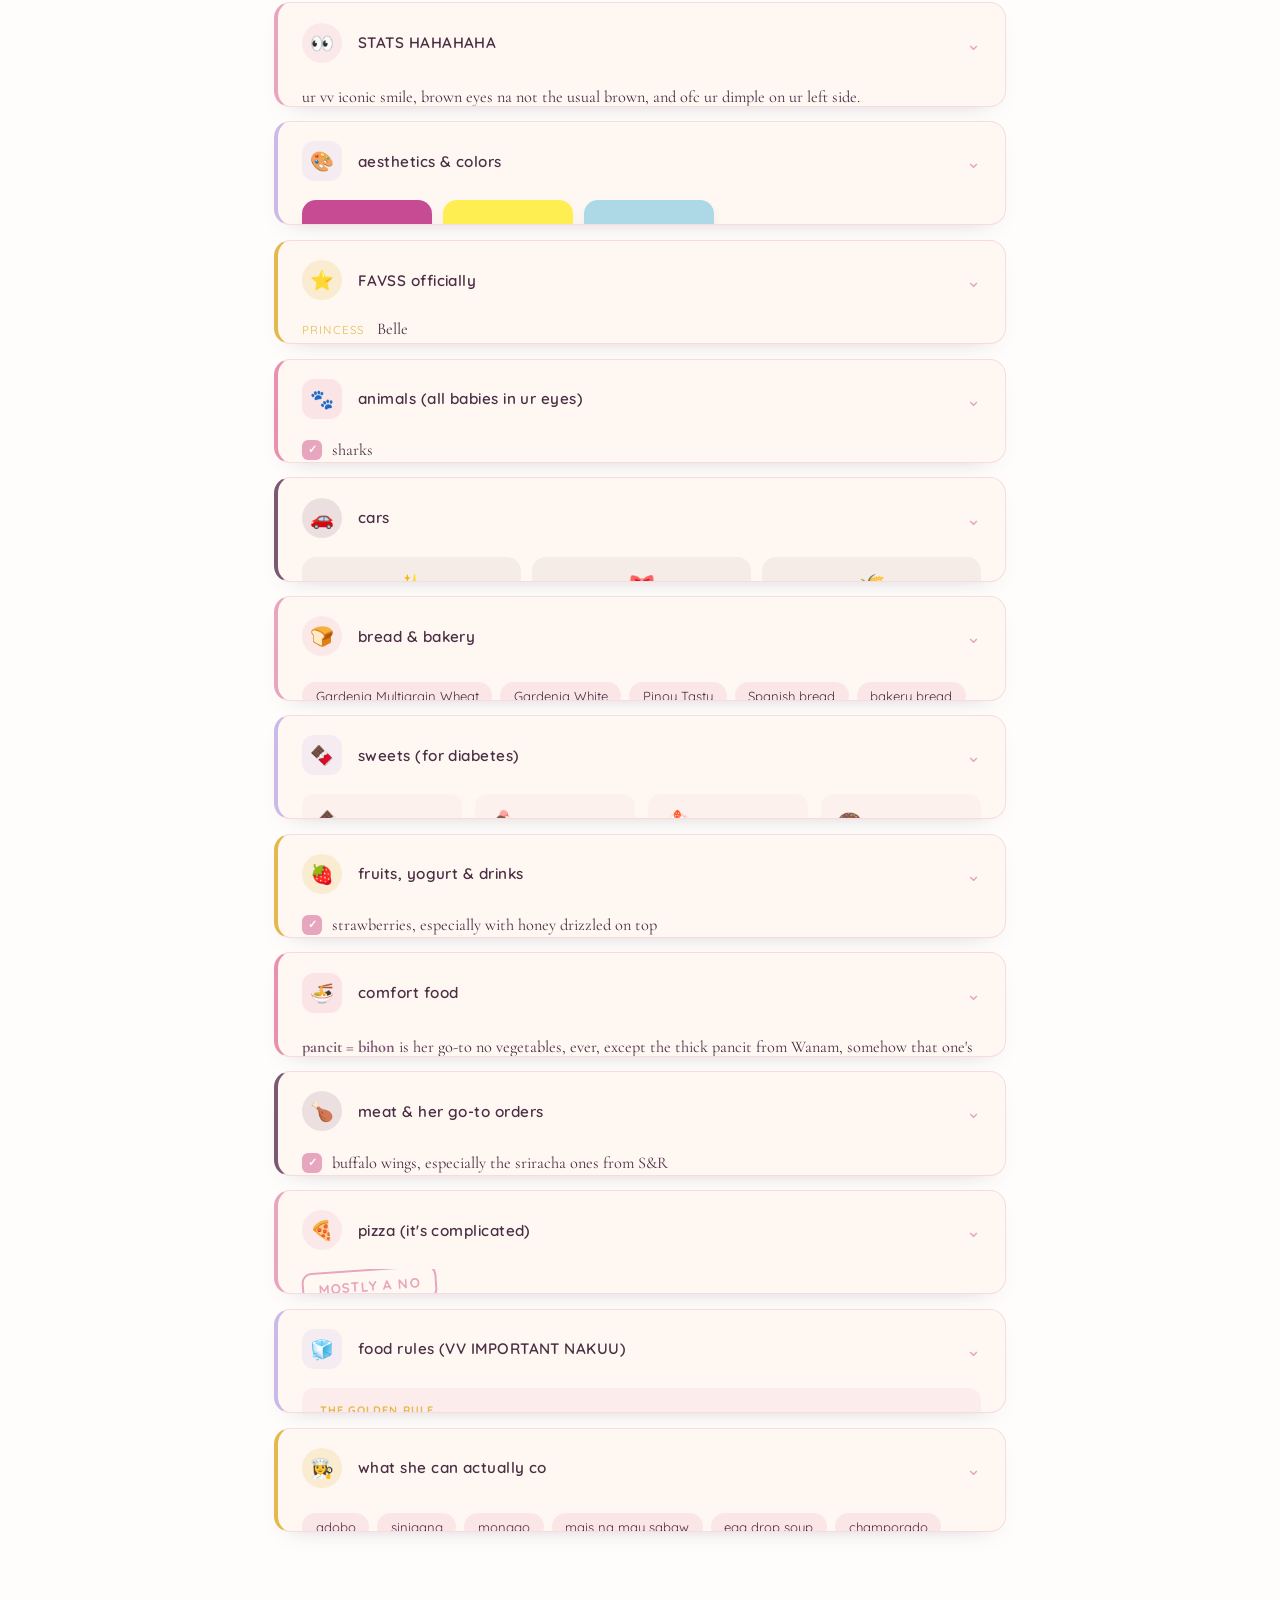
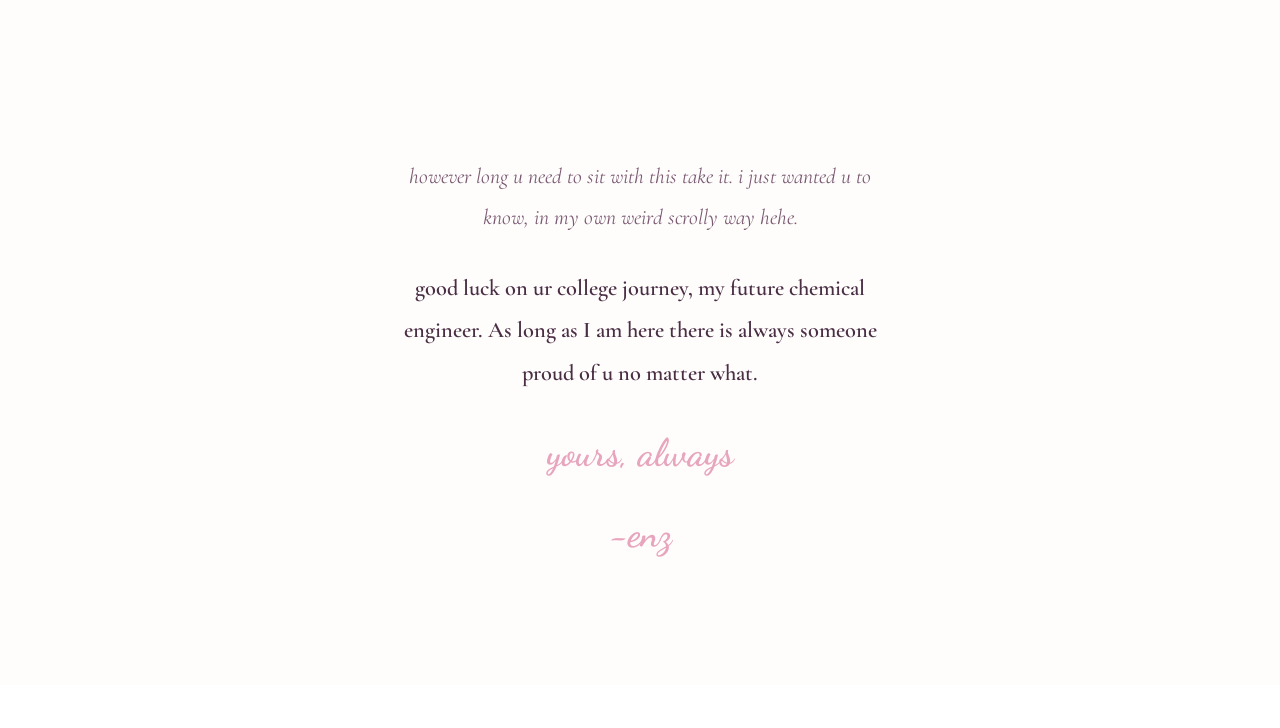
==== commit 084224f8: "JLH SOURCE FIX" ====
--- a/index.html
+++ b/index.html
@@ -2642,7 +2642,7 @@
     { title: "Friday I'm In Love", artist: "The Cure", src: "music/15 FIIL.mp3" },
     { title: "Clouds", artist: "One Direction", src: "music/16 C.mp3" },
     { title: "Change Your Ticket", artist: "One Direction", src: "music/17 CYT.mp3" },
-    { title: "Just Like Heaven - Remastered 2006", artist: "The Cure", src: "18 JLH.mp3" },
+    { title: "Just Like Heaven - Remastered 2006", artist: "The Cure", src: "music/18 JLH.mp3" },
   ];
 
   (function musicPlayer() {
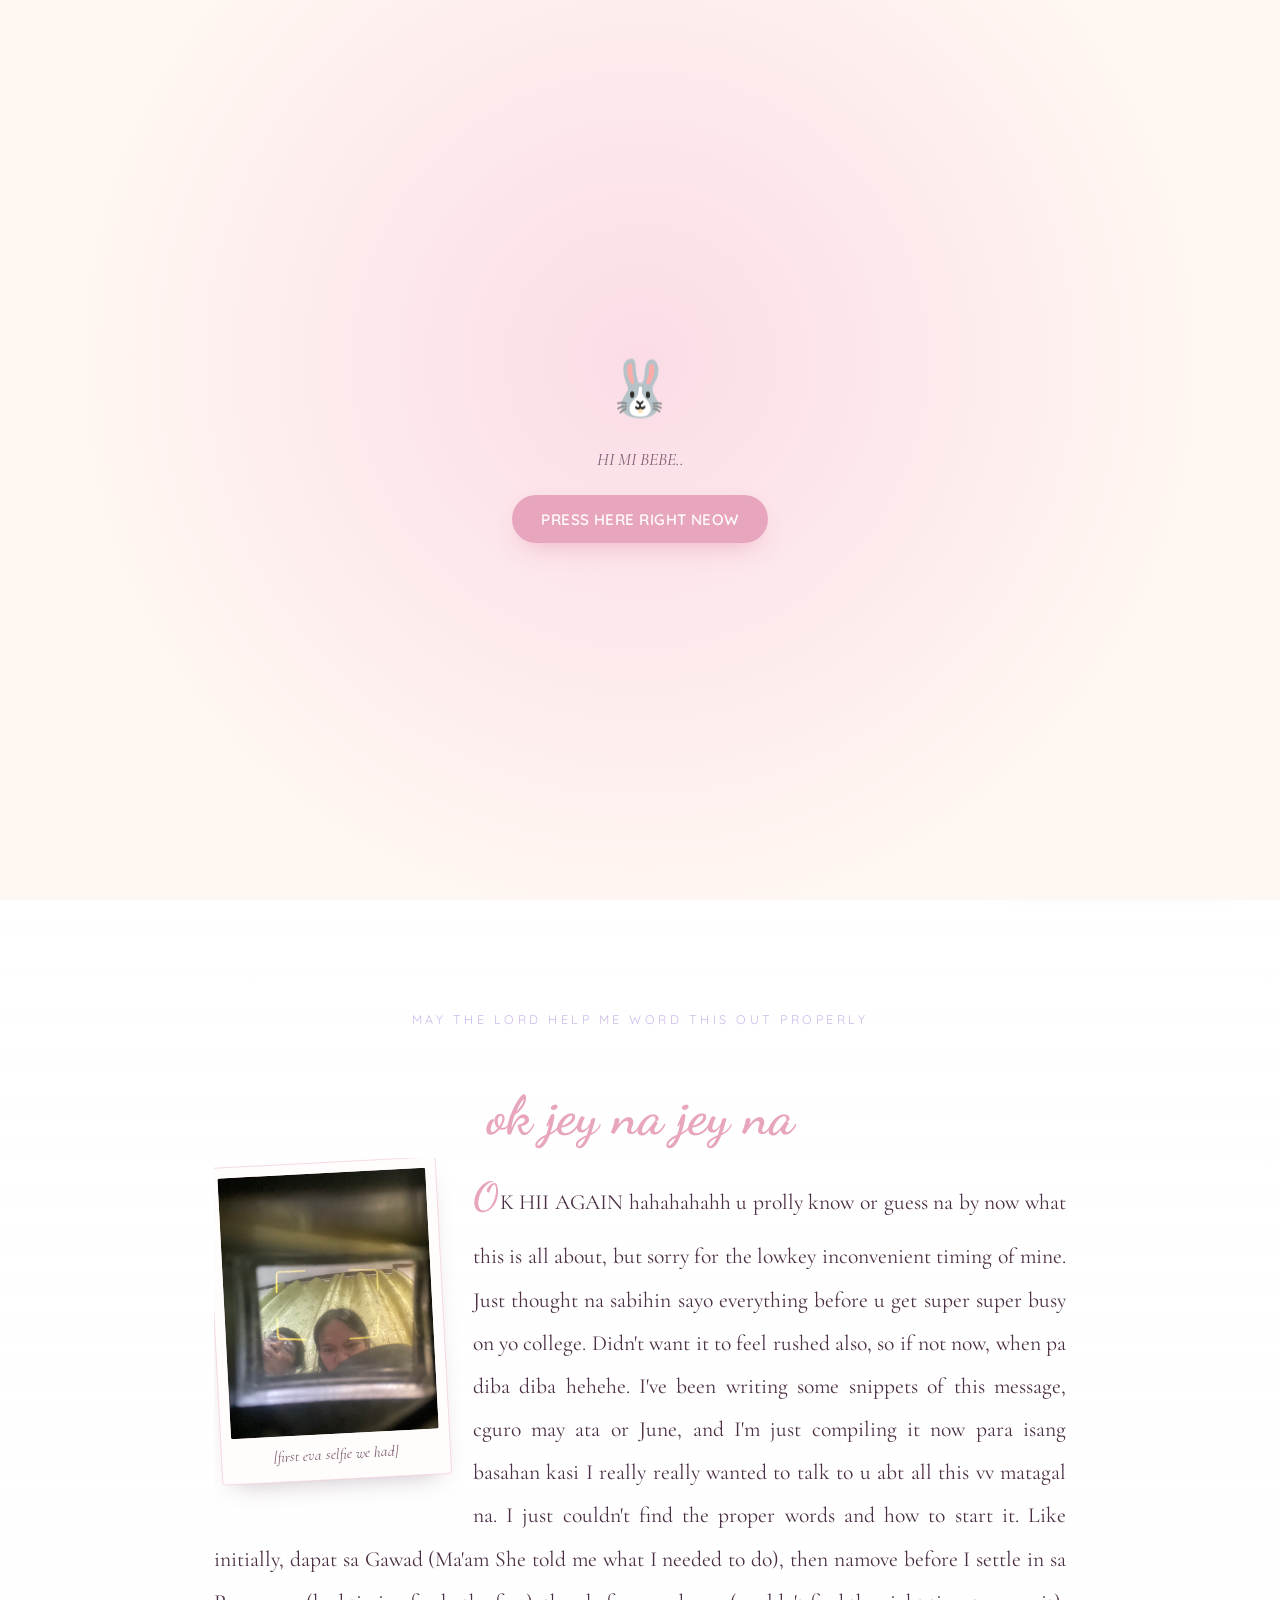
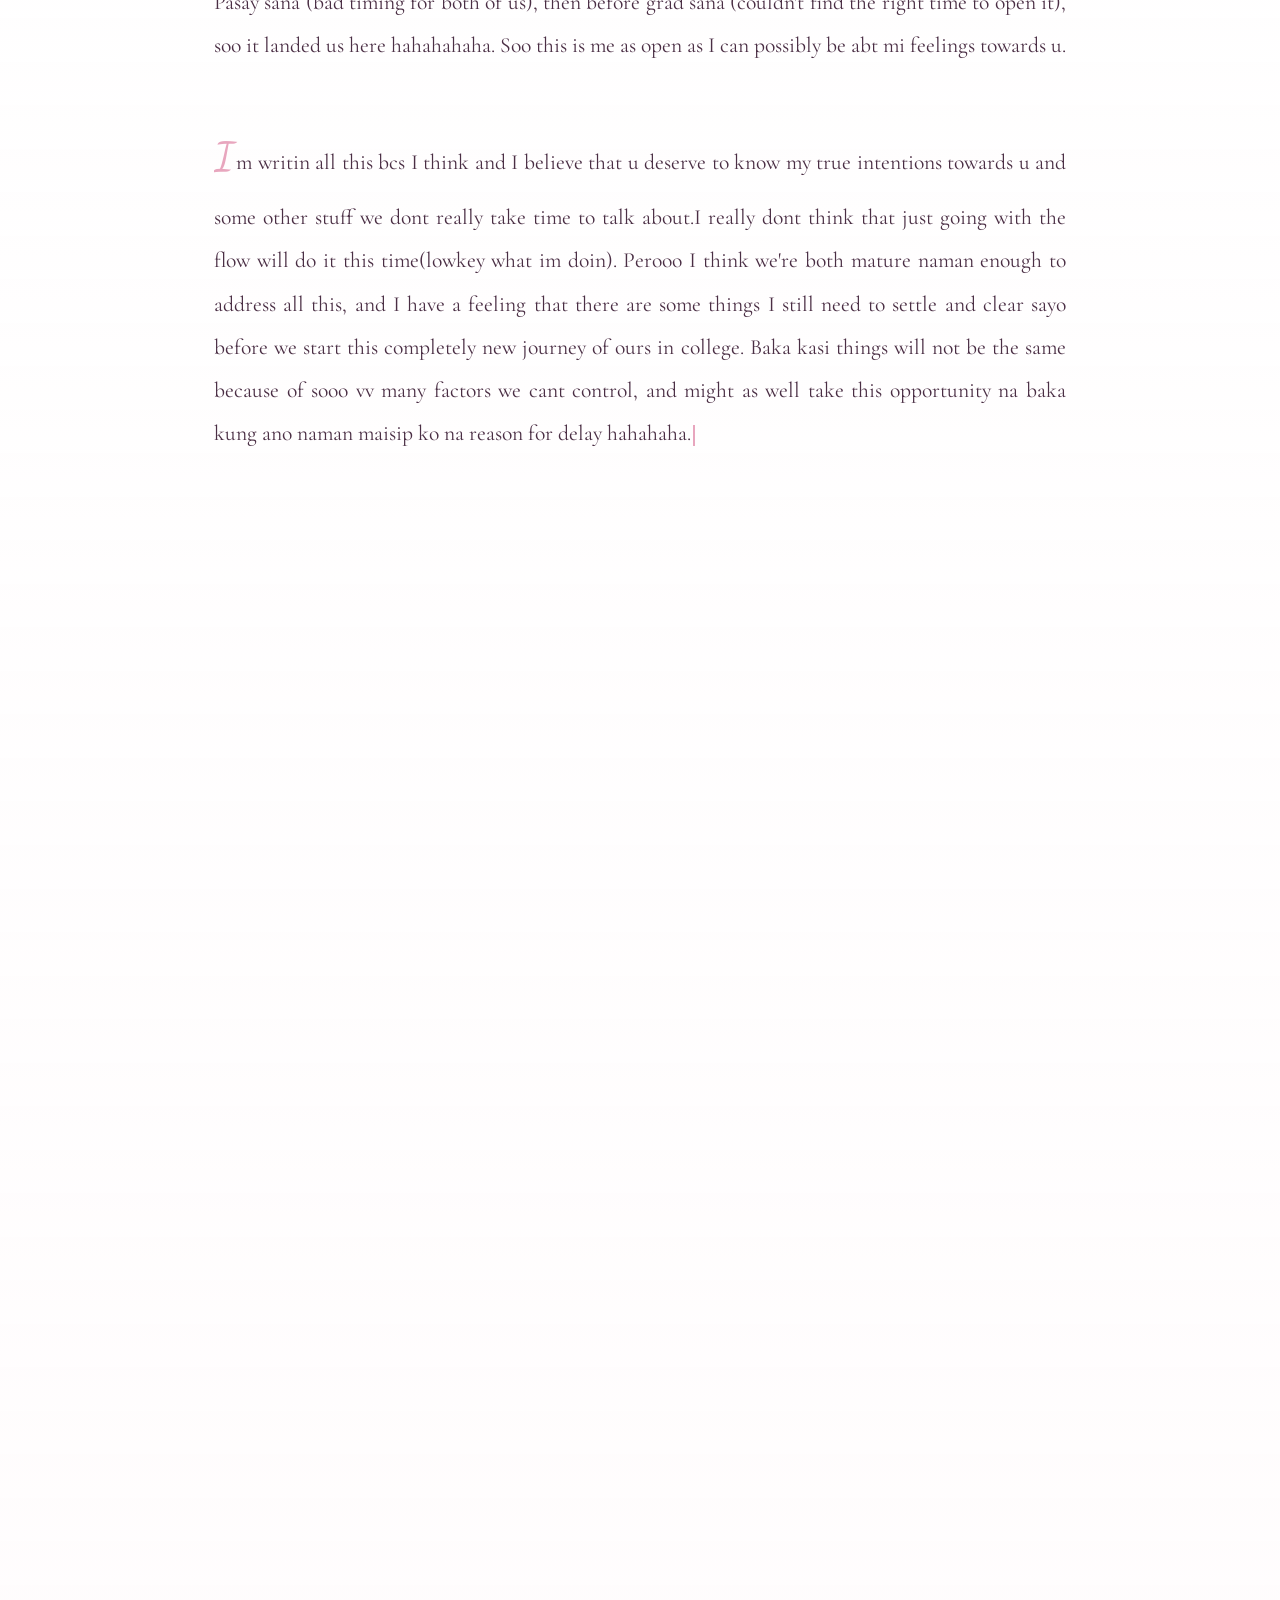
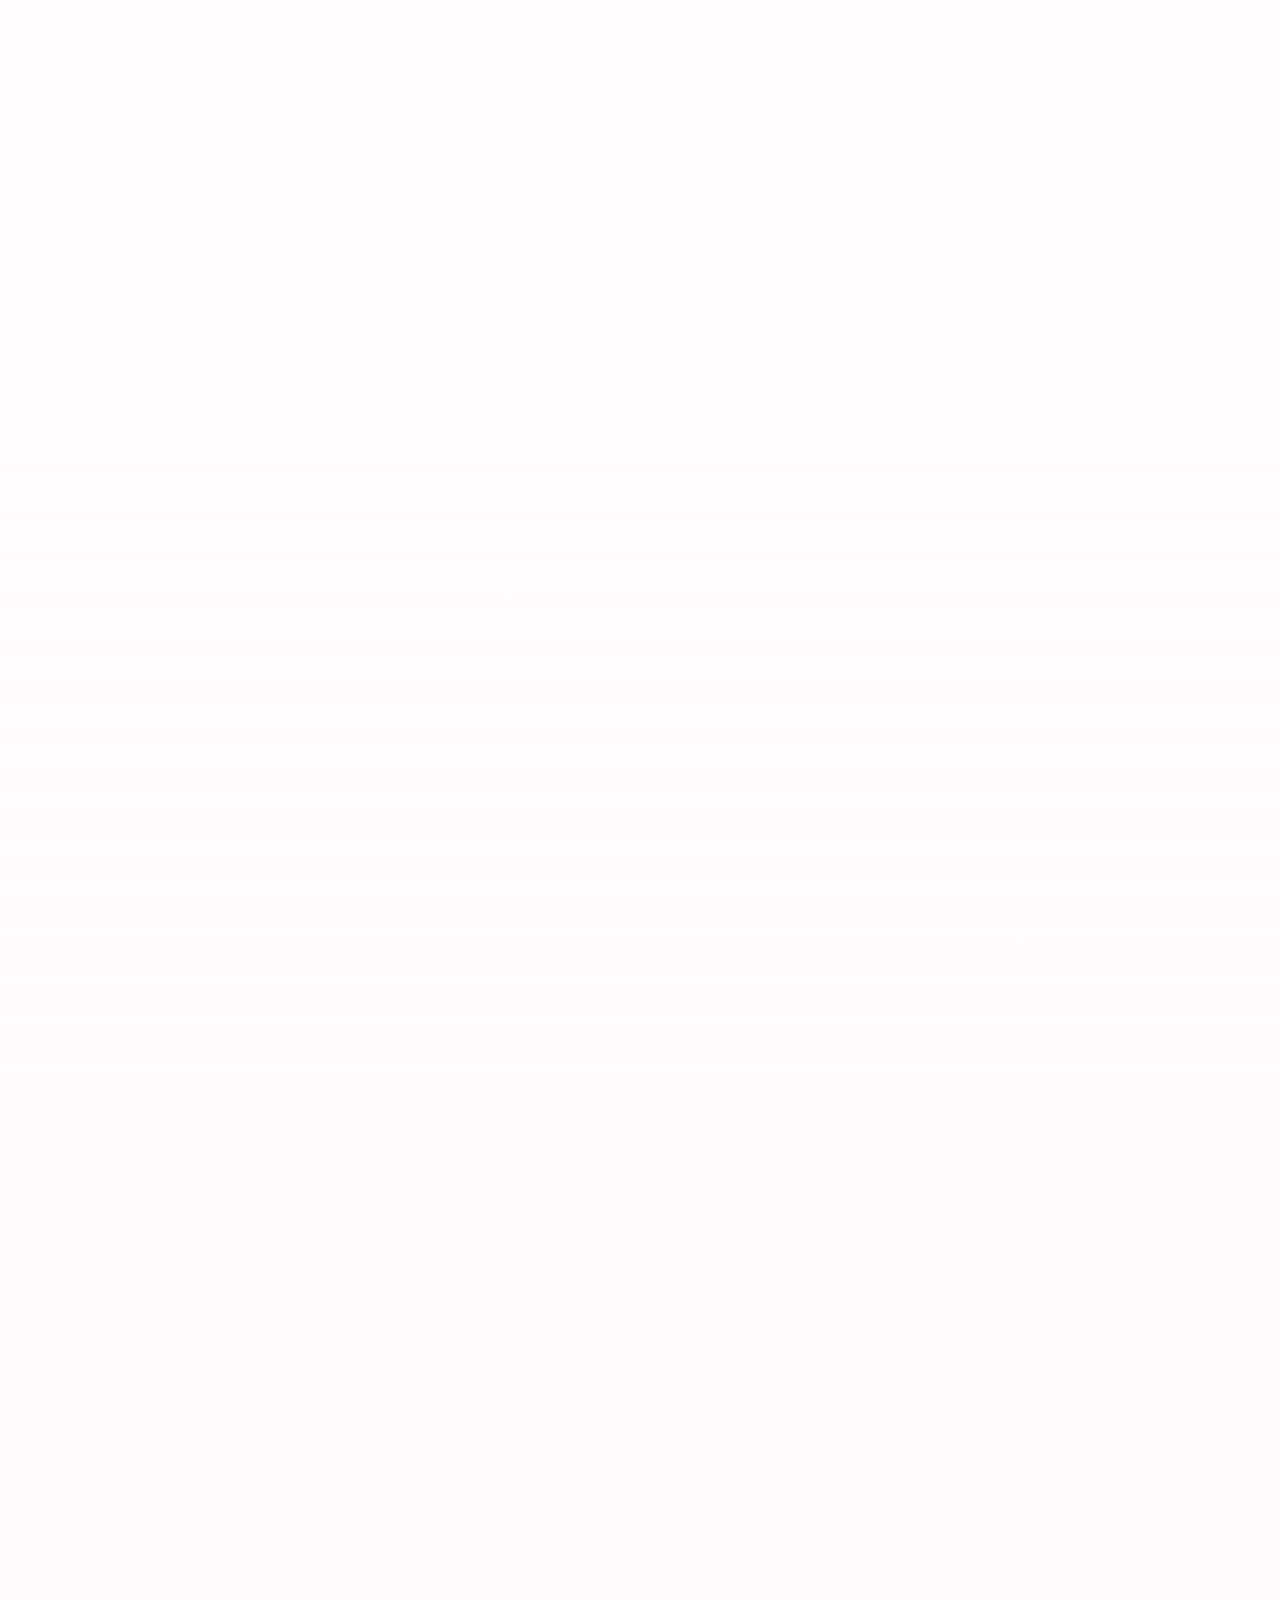
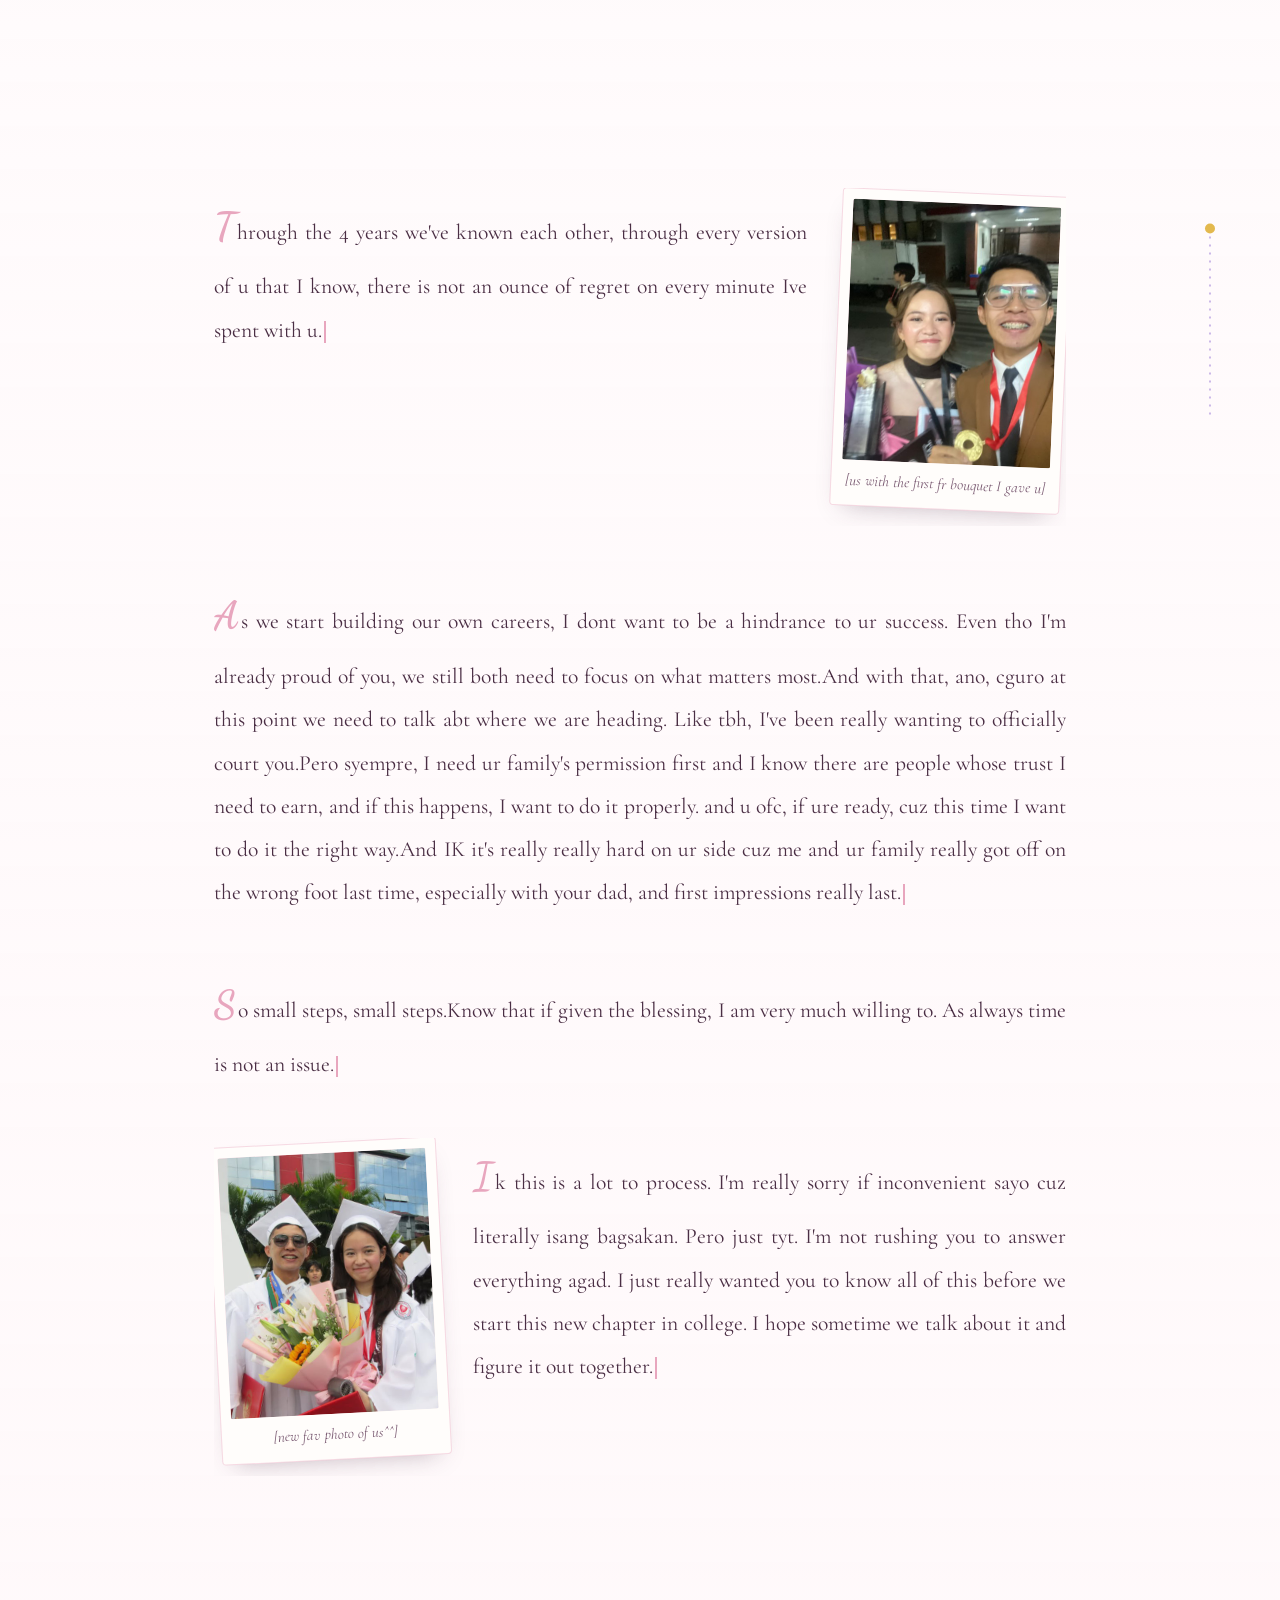
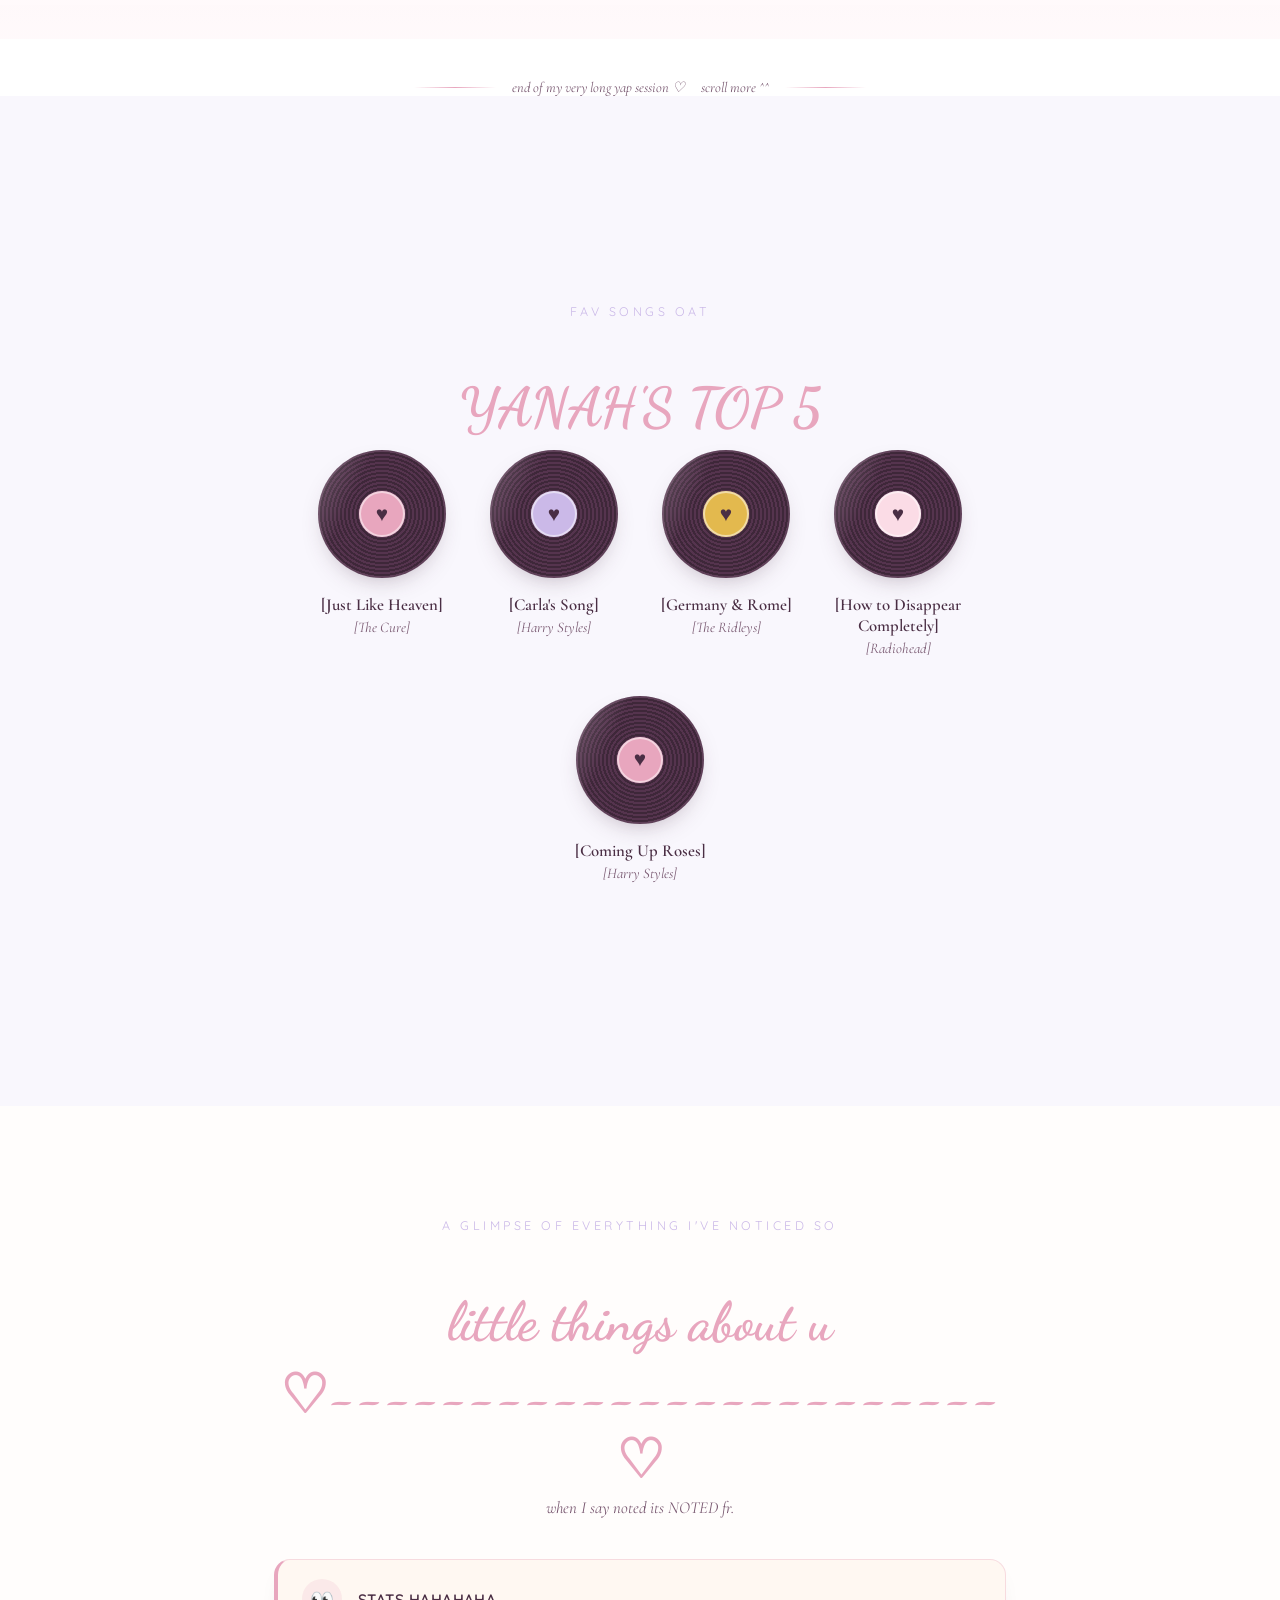
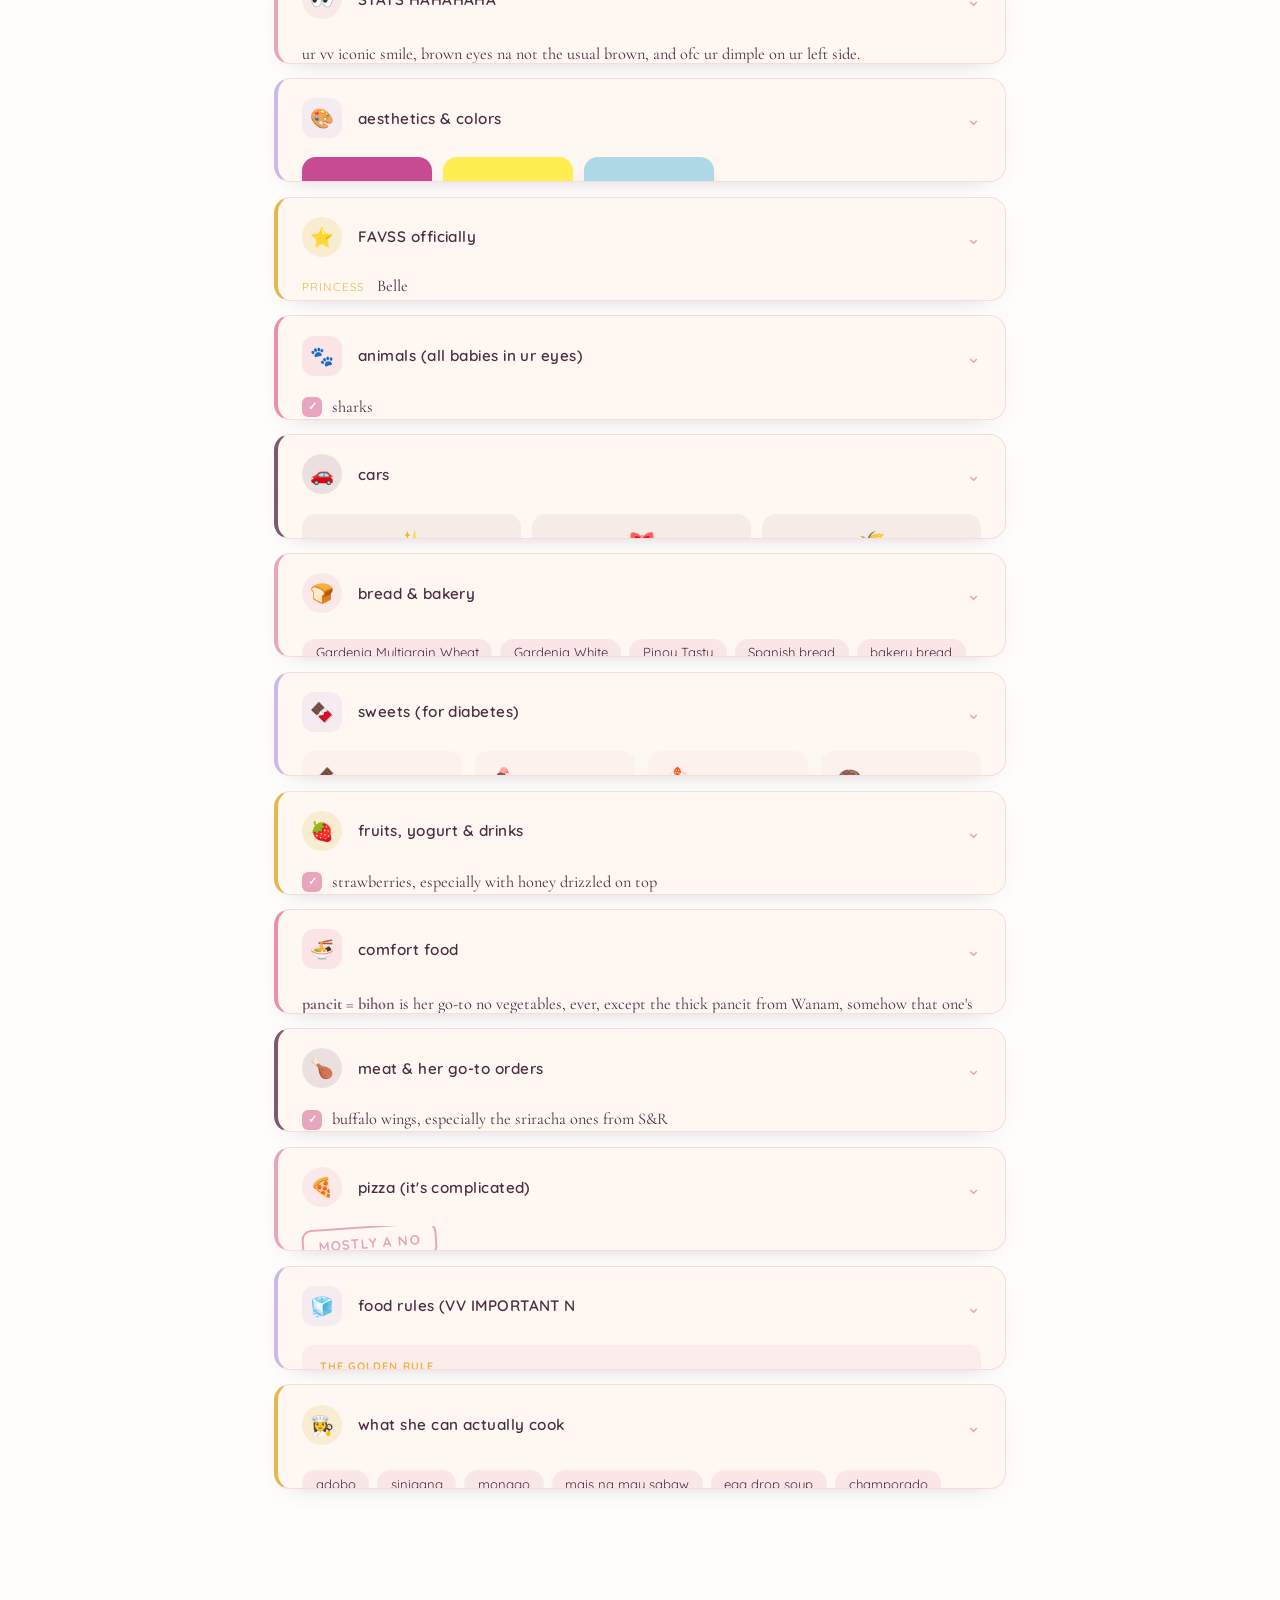
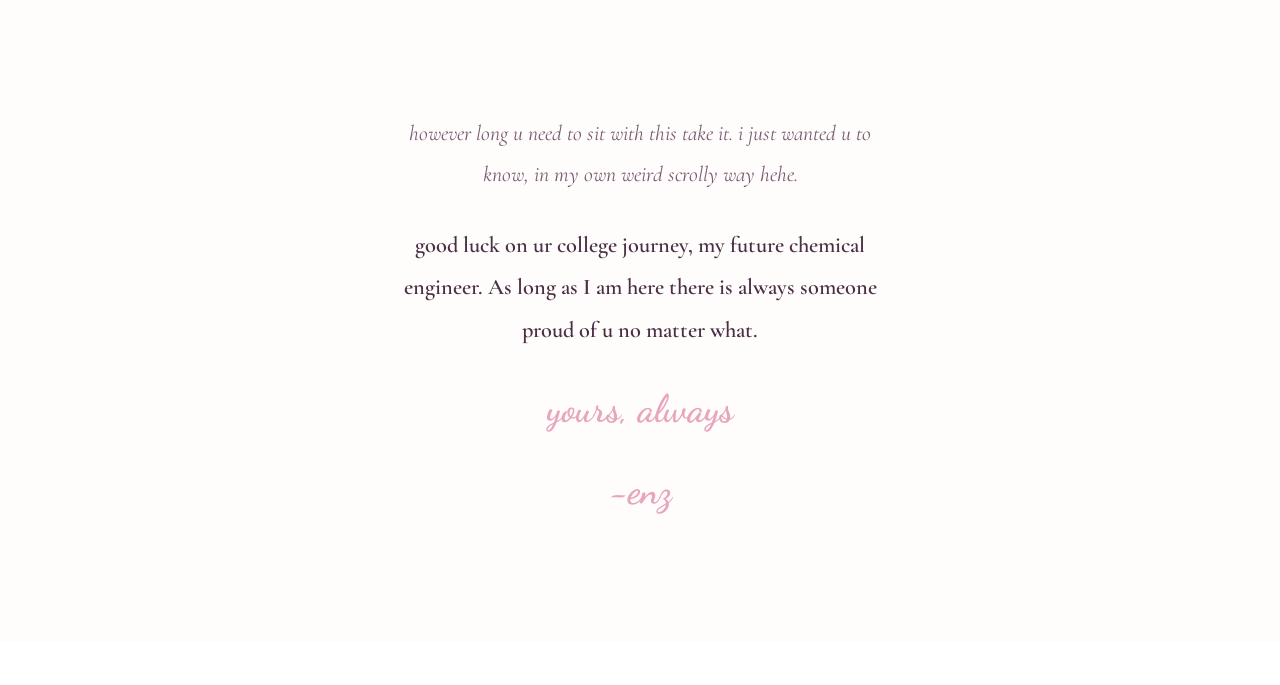
==== commit ee2b39c1: "SOURCE FIXX" ====
--- a/index.html
+++ b/index.html
@@ -2627,11 +2627,11 @@
   const songs = [
     { title: "Willing and Able", artist: "Noah Kahan", src: "music/1 WAB.mp3" },
     { title: "The Climb (Not That One)", artist: "Finn Wolfhard", src: "music/2 TC.mp3" },
-    { title: "purple", artist: "Olivia Rodrigo", src: "music/3 p.mp3" },
+    { title: "purple", artist: "Olivia Rodrigo", src: "music/3 P.mp3" },
     { title: "Germany & Rome", artist: "The Ridleys", src: "music/4 GAR.mp3" },
     { title: "Coming Up Roses", artist: "Harry Styles", src: "music/5 CUR.mp3" },
-    { title: "We Go Way Back", artist: "Noah Kahan", src: "6 WGWYB.mp3" },
-    { title: "Los Ba?s", artist: "Sugarfree", src: "music/7 LPB.mp3" },
+    { title: "We Go Way Back", artist: "Noah Kahan", src: "6 WGWB.mp3" },
+    { title: "Los Ba?s", artist: "Sugarfree", src: "music/7 LB.mp3" },
     { title: "Take Our Time", artist: "The Ridleys", src: "music/8 TOT.mp3" },
     { title: "Lagi", artist: "Kiss Jane", src: "music/9 L.mp3" },
     { title: "Meaningful Silence", artist: "The Ridleys", src: "music/10 MS.mp3" },
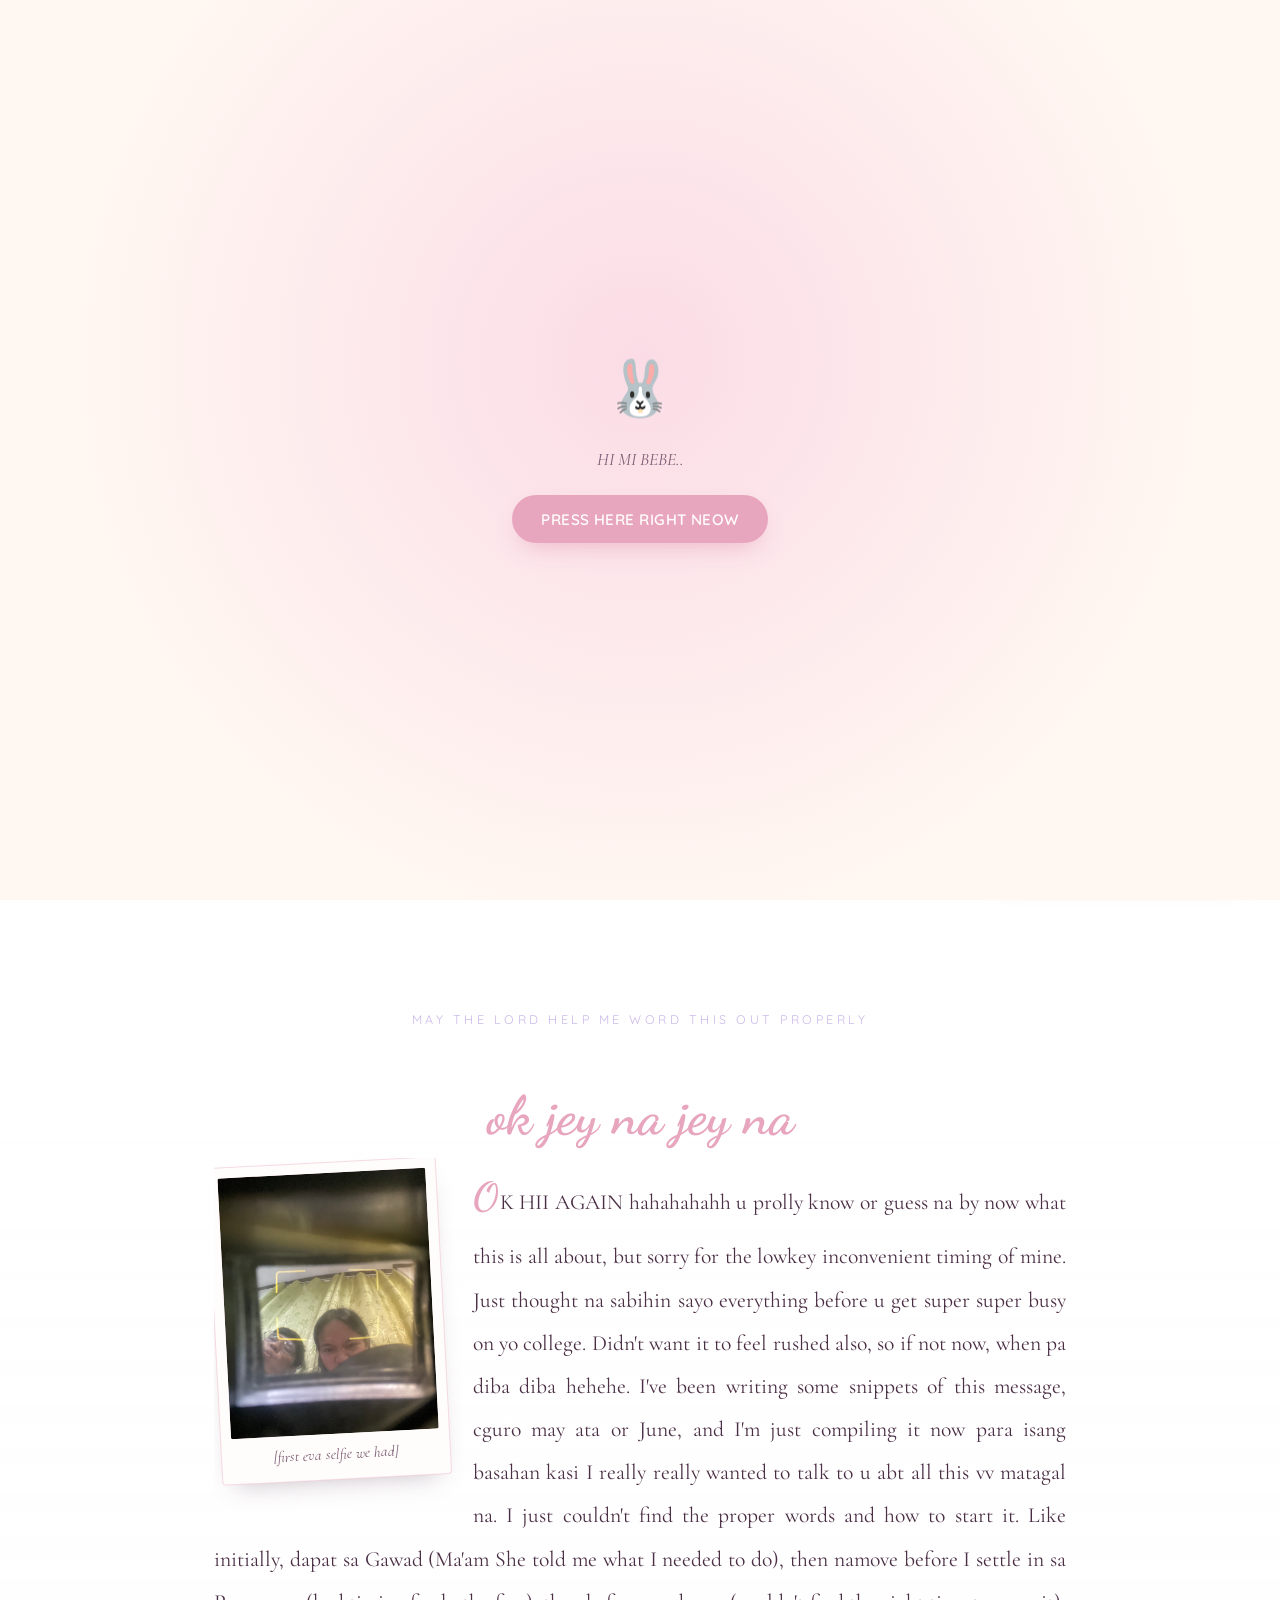
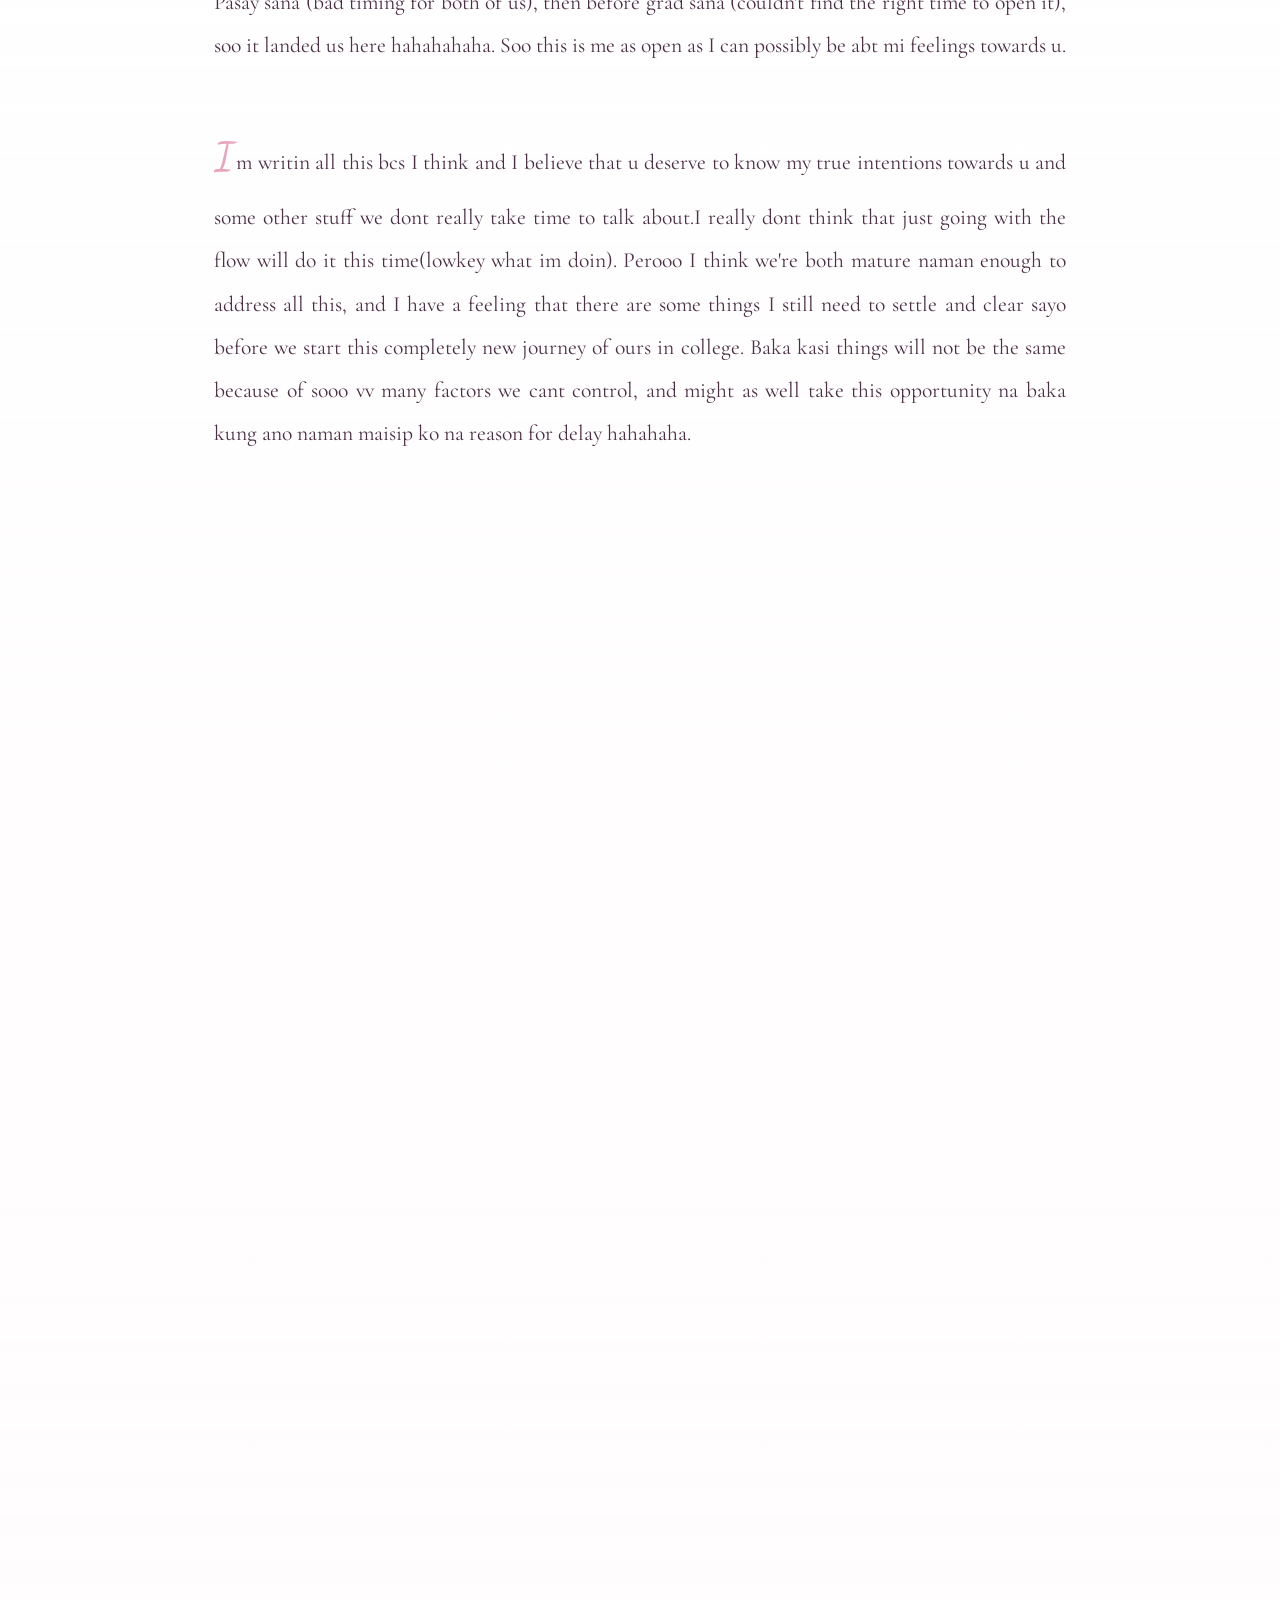
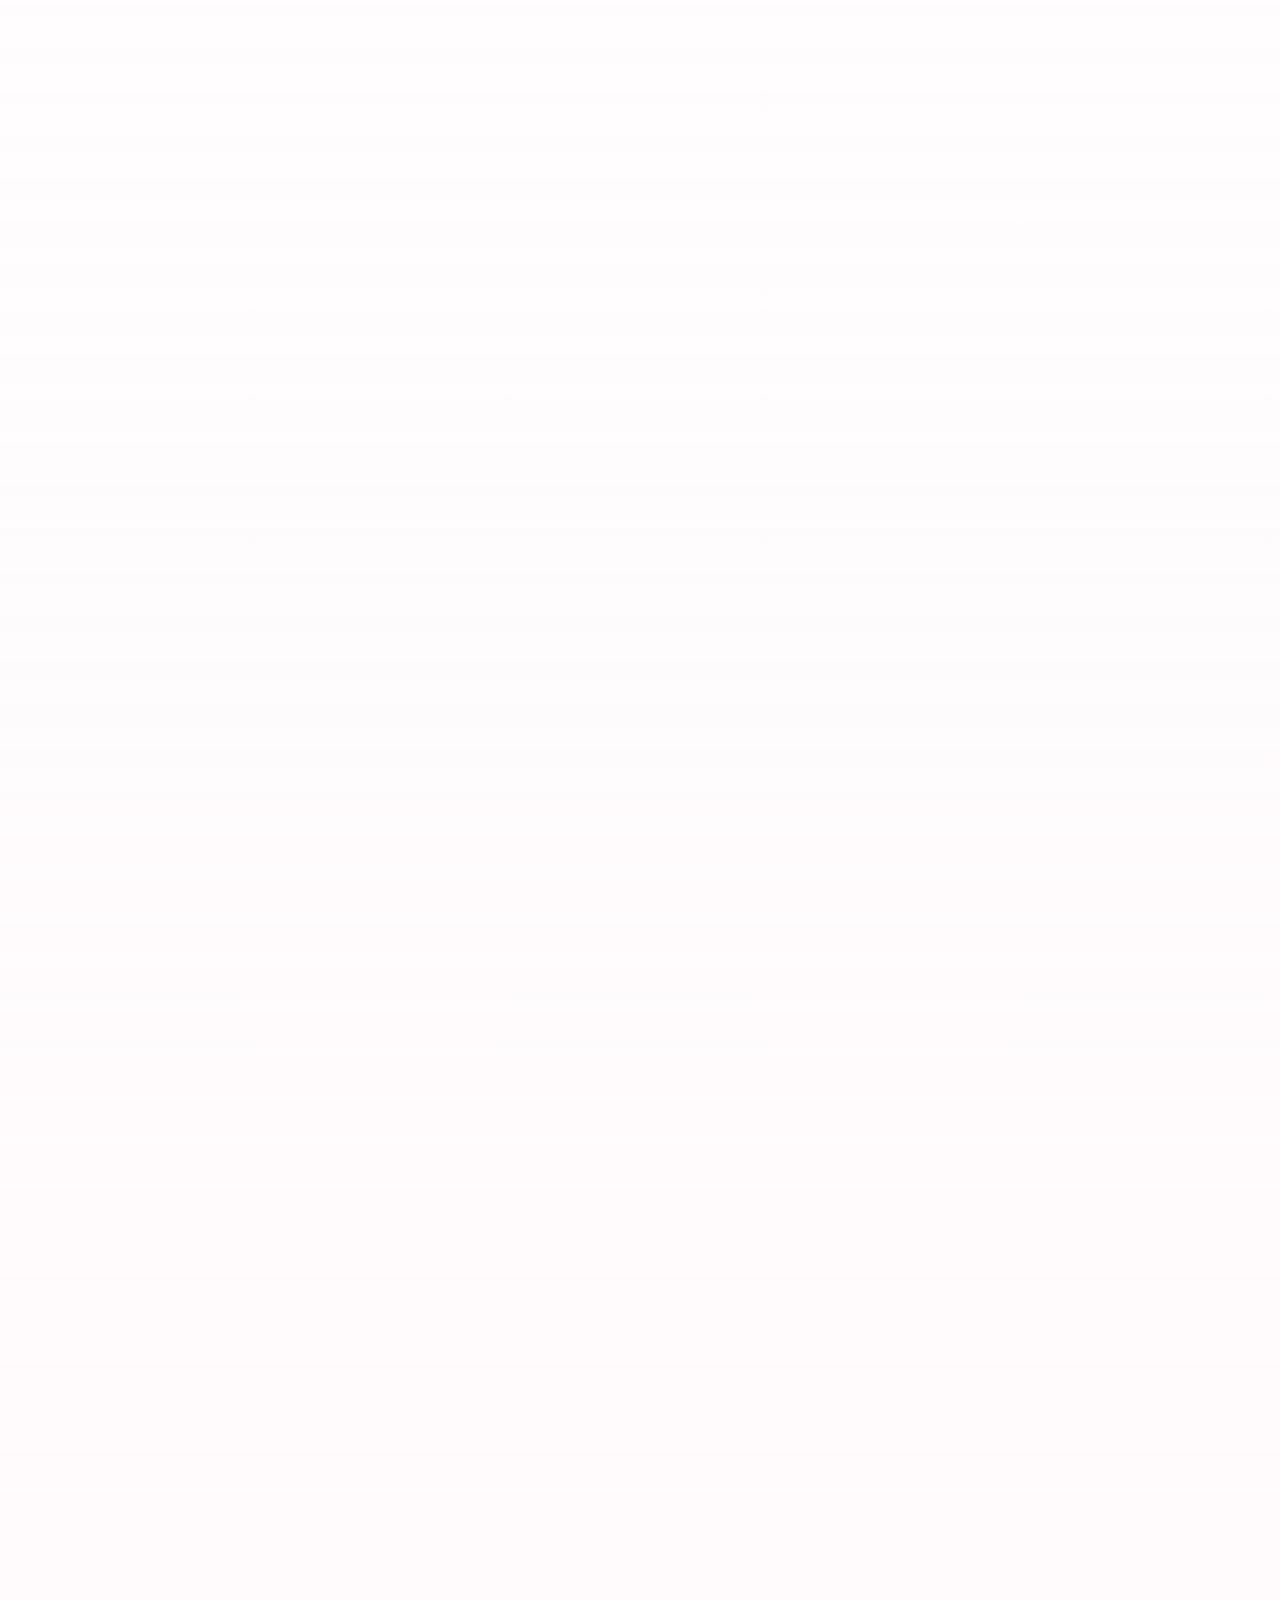
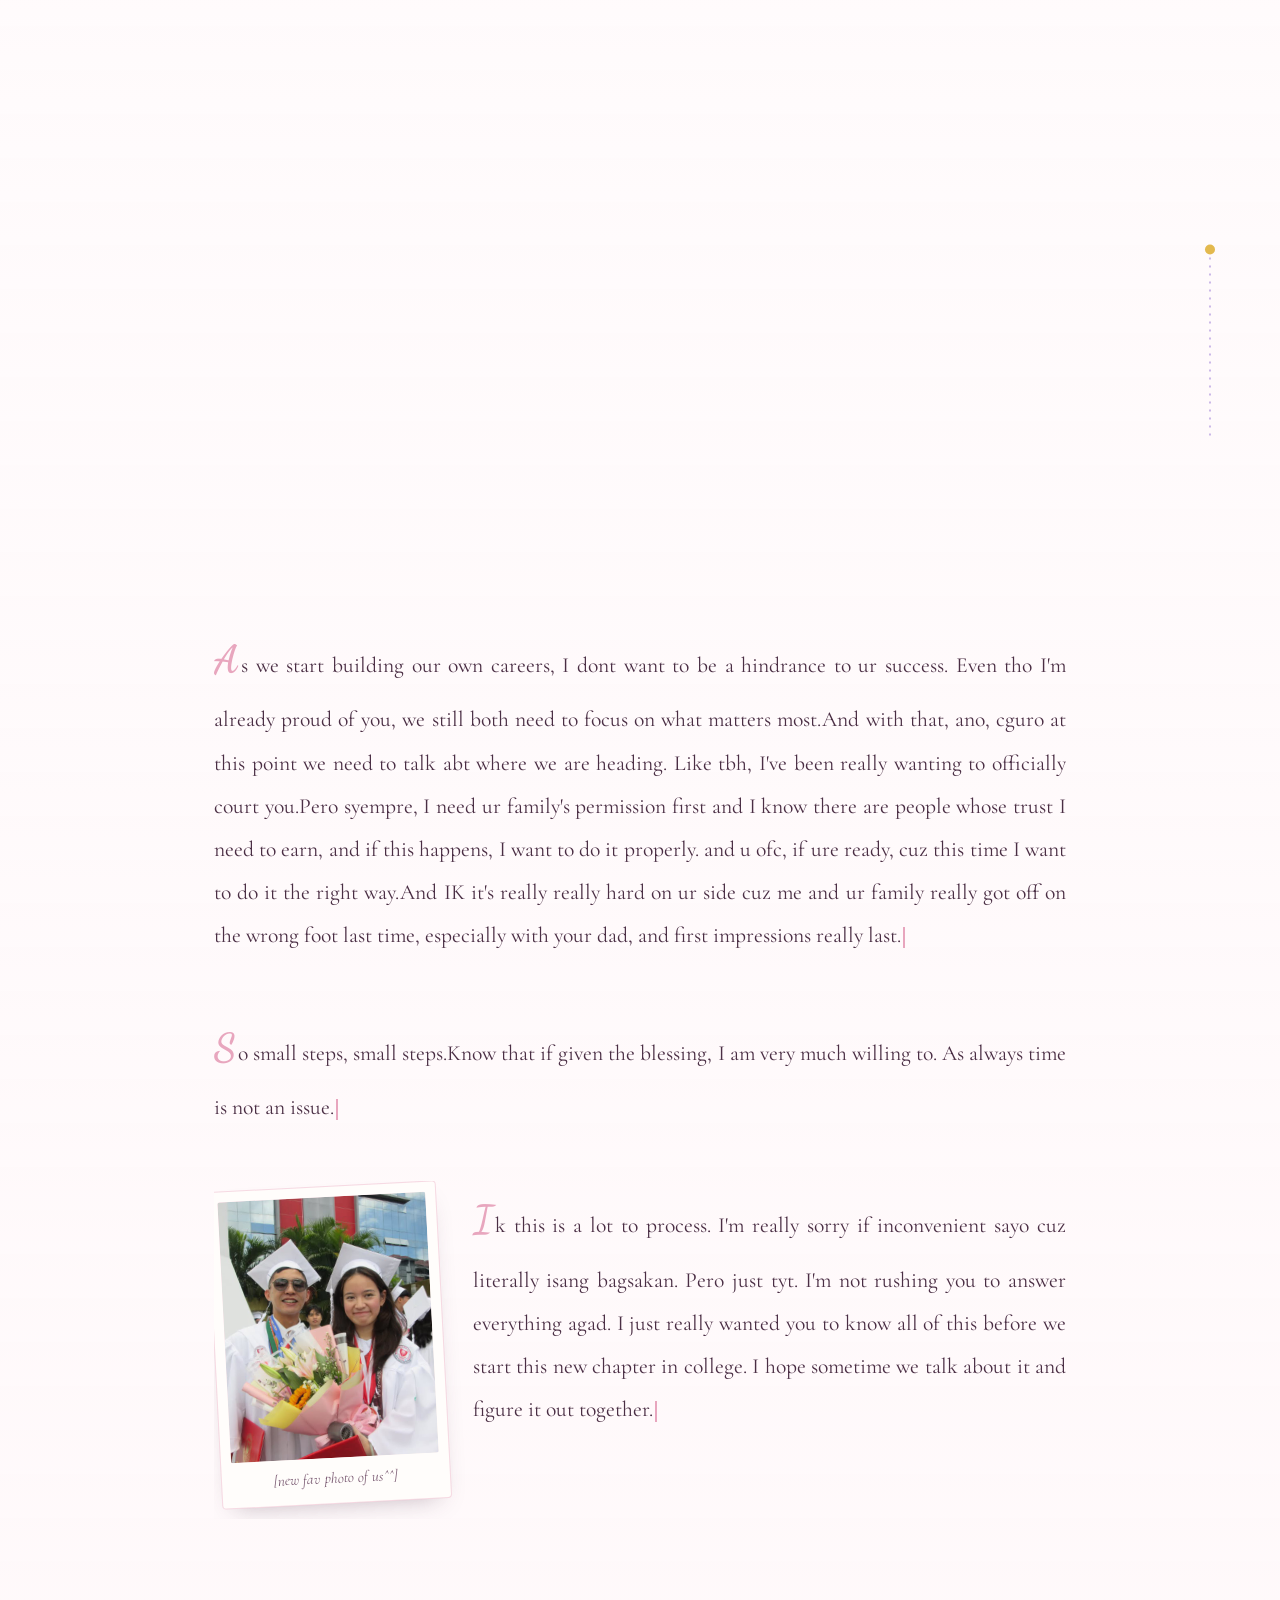
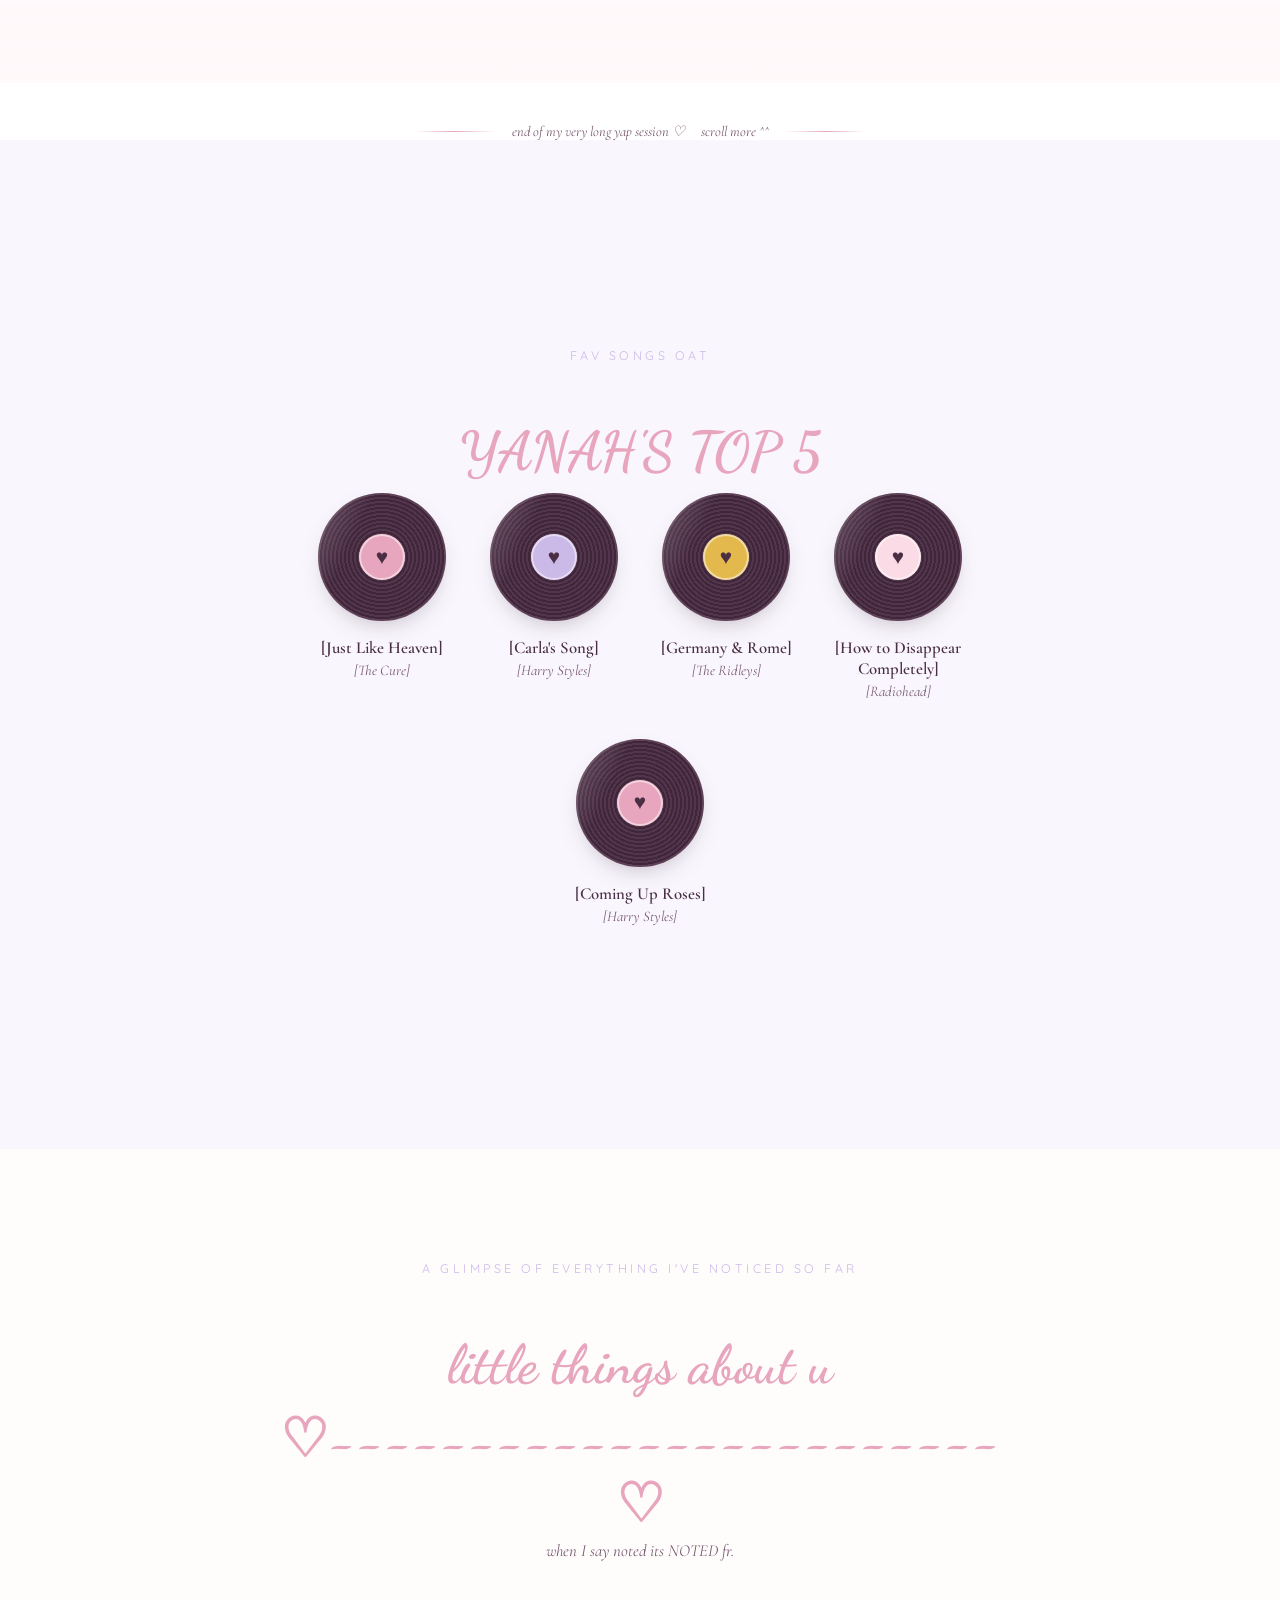
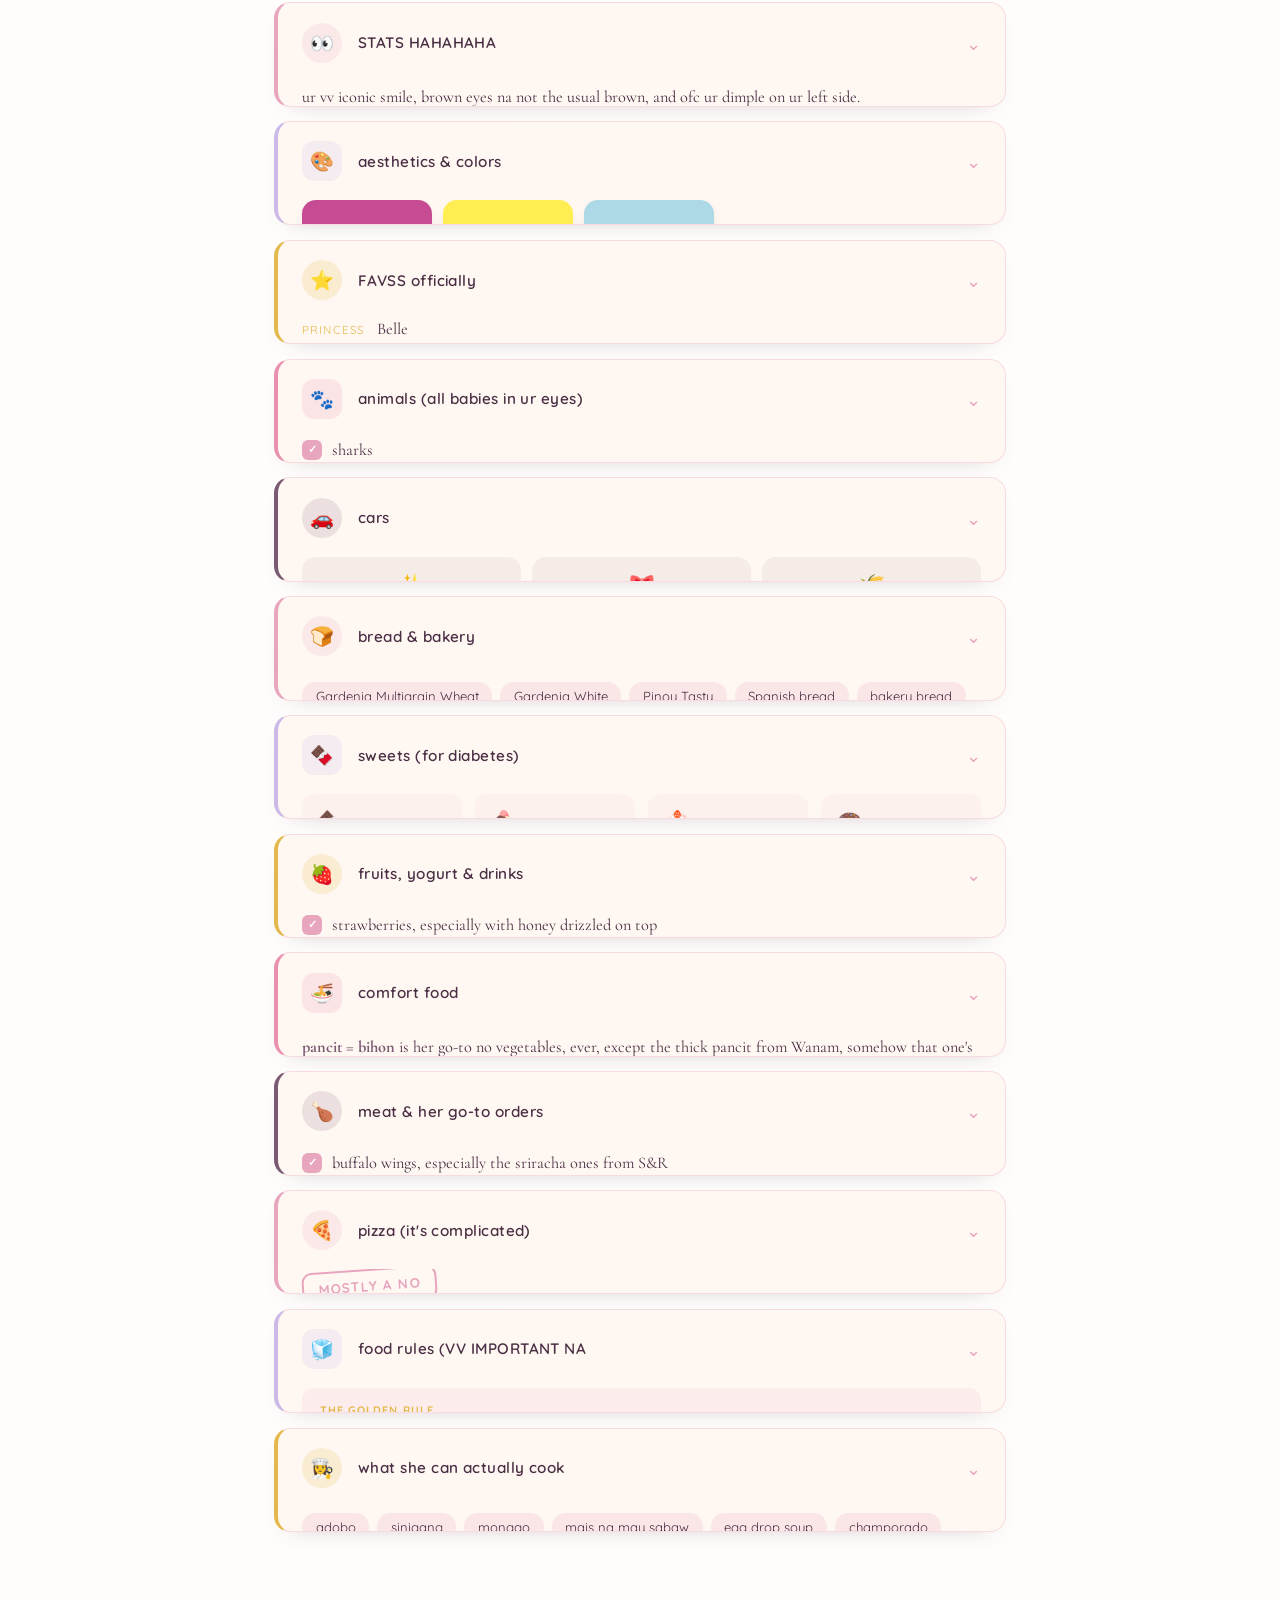
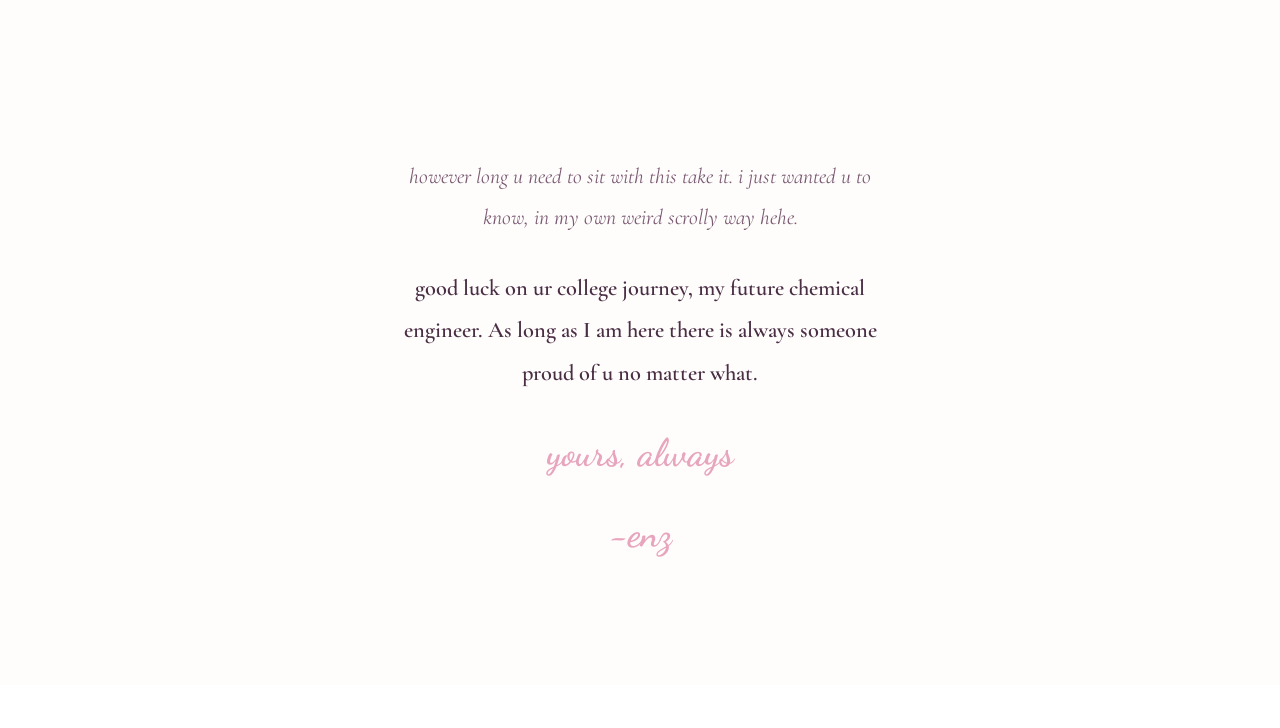
==== commit ca249e70: "WGWB MUSIC SOURCE MISSING FIXED" ====
--- a/index.html
+++ b/index.html
@@ -2630,7 +2630,7 @@
     { title: "purple", artist: "Olivia Rodrigo", src: "music/3 P.mp3" },
     { title: "Germany & Rome", artist: "The Ridleys", src: "music/4 GAR.mp3" },
     { title: "Coming Up Roses", artist: "Harry Styles", src: "music/5 CUR.mp3" },
-    { title: "We Go Way Back", artist: "Noah Kahan", src: "6 WGWB.mp3" },
+    { title: "We Go Way Back", artist: "Noah Kahan", src: "music/6 WGWB.mp3" },
     { title: "Los Ba?s", artist: "Sugarfree", src: "music/7 LB.mp3" },
     { title: "Take Our Time", artist: "The Ridleys", src: "music/8 TOT.mp3" },
     { title: "Lagi", artist: "Kiss Jane", src: "music/9 L.mp3" },
